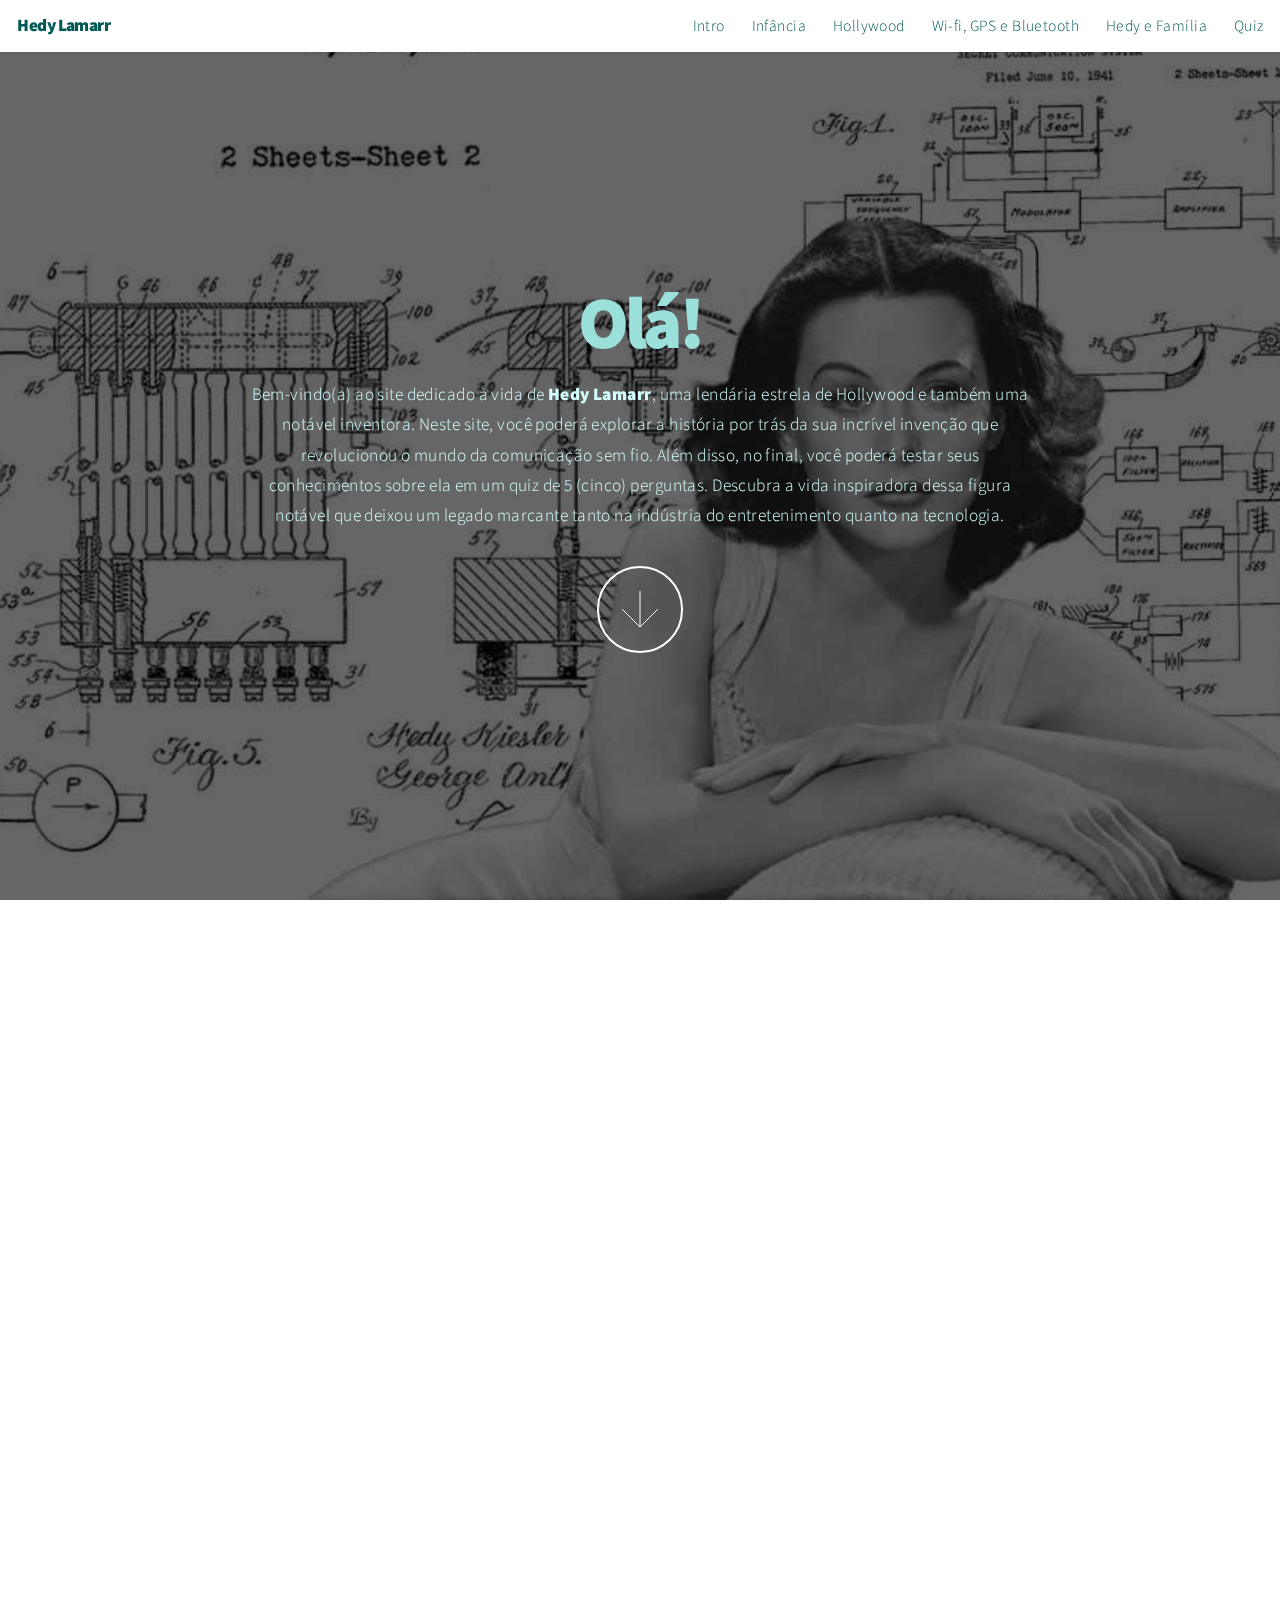
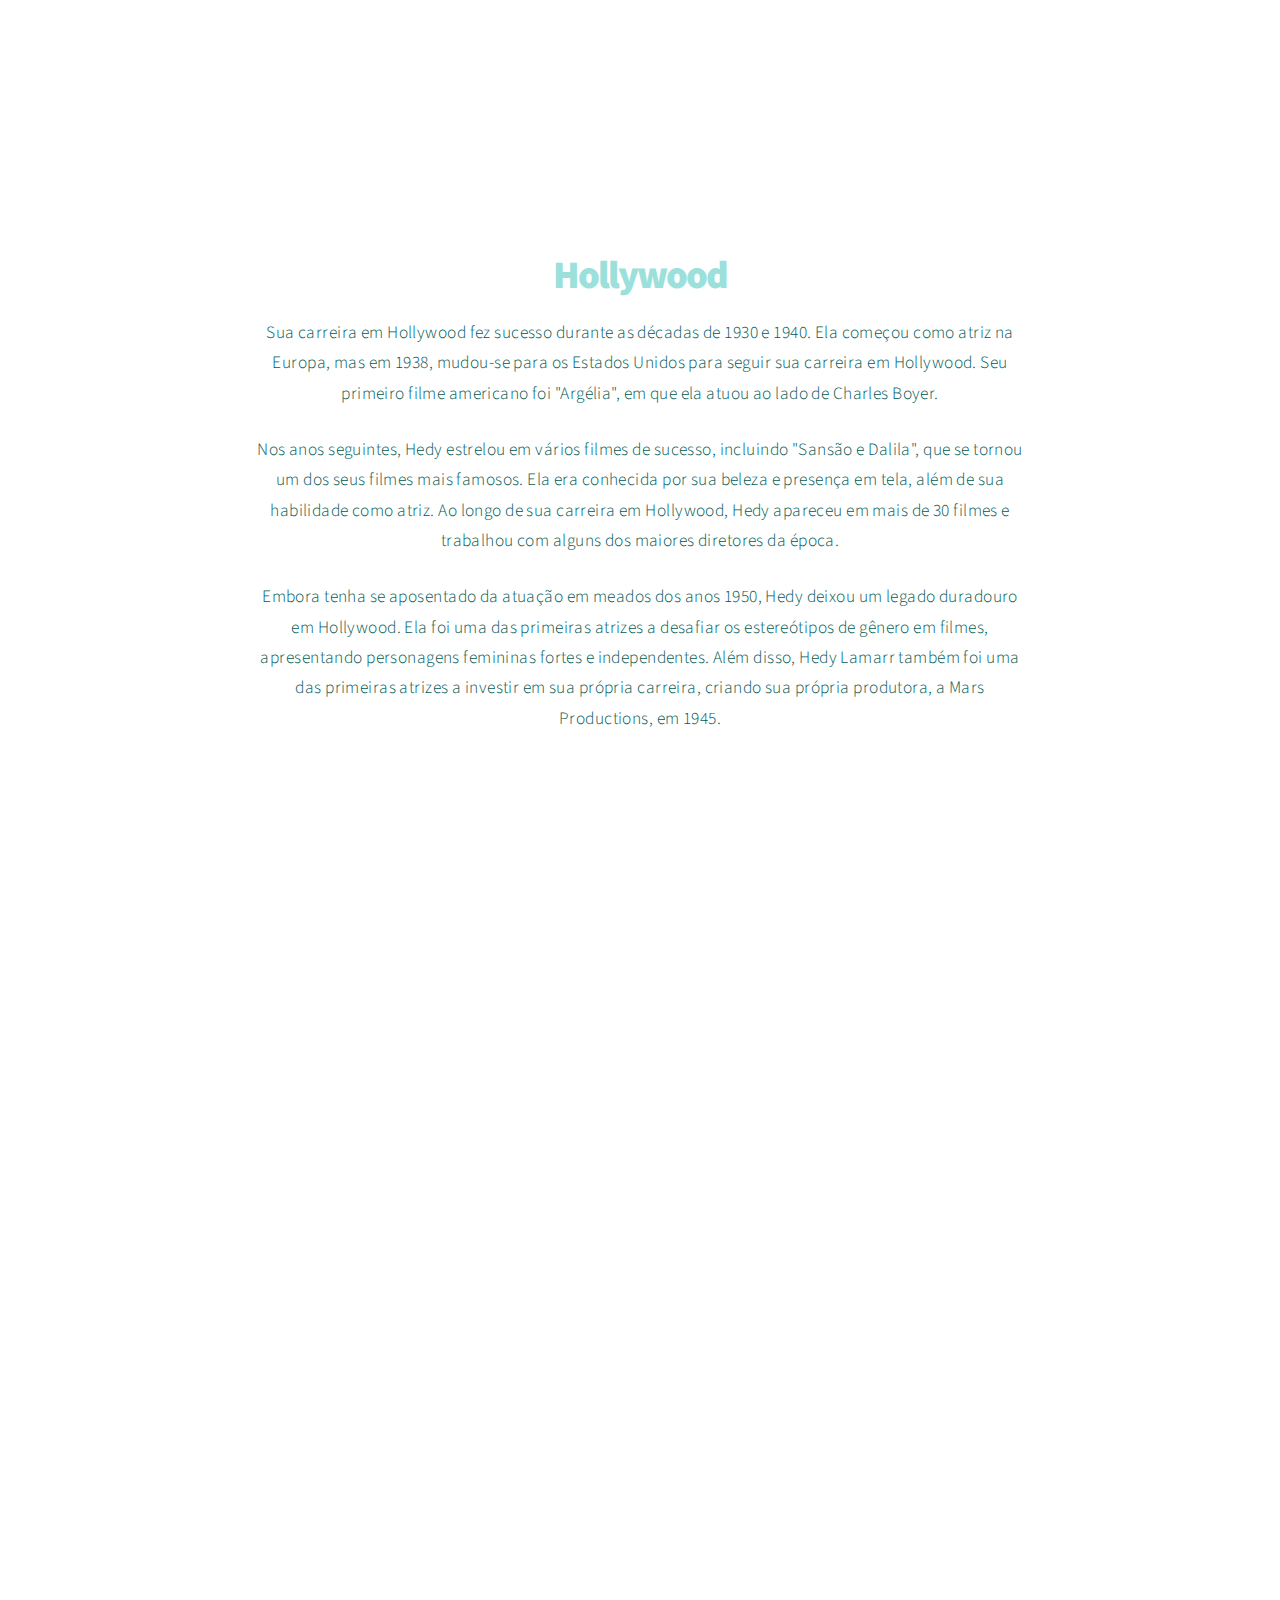
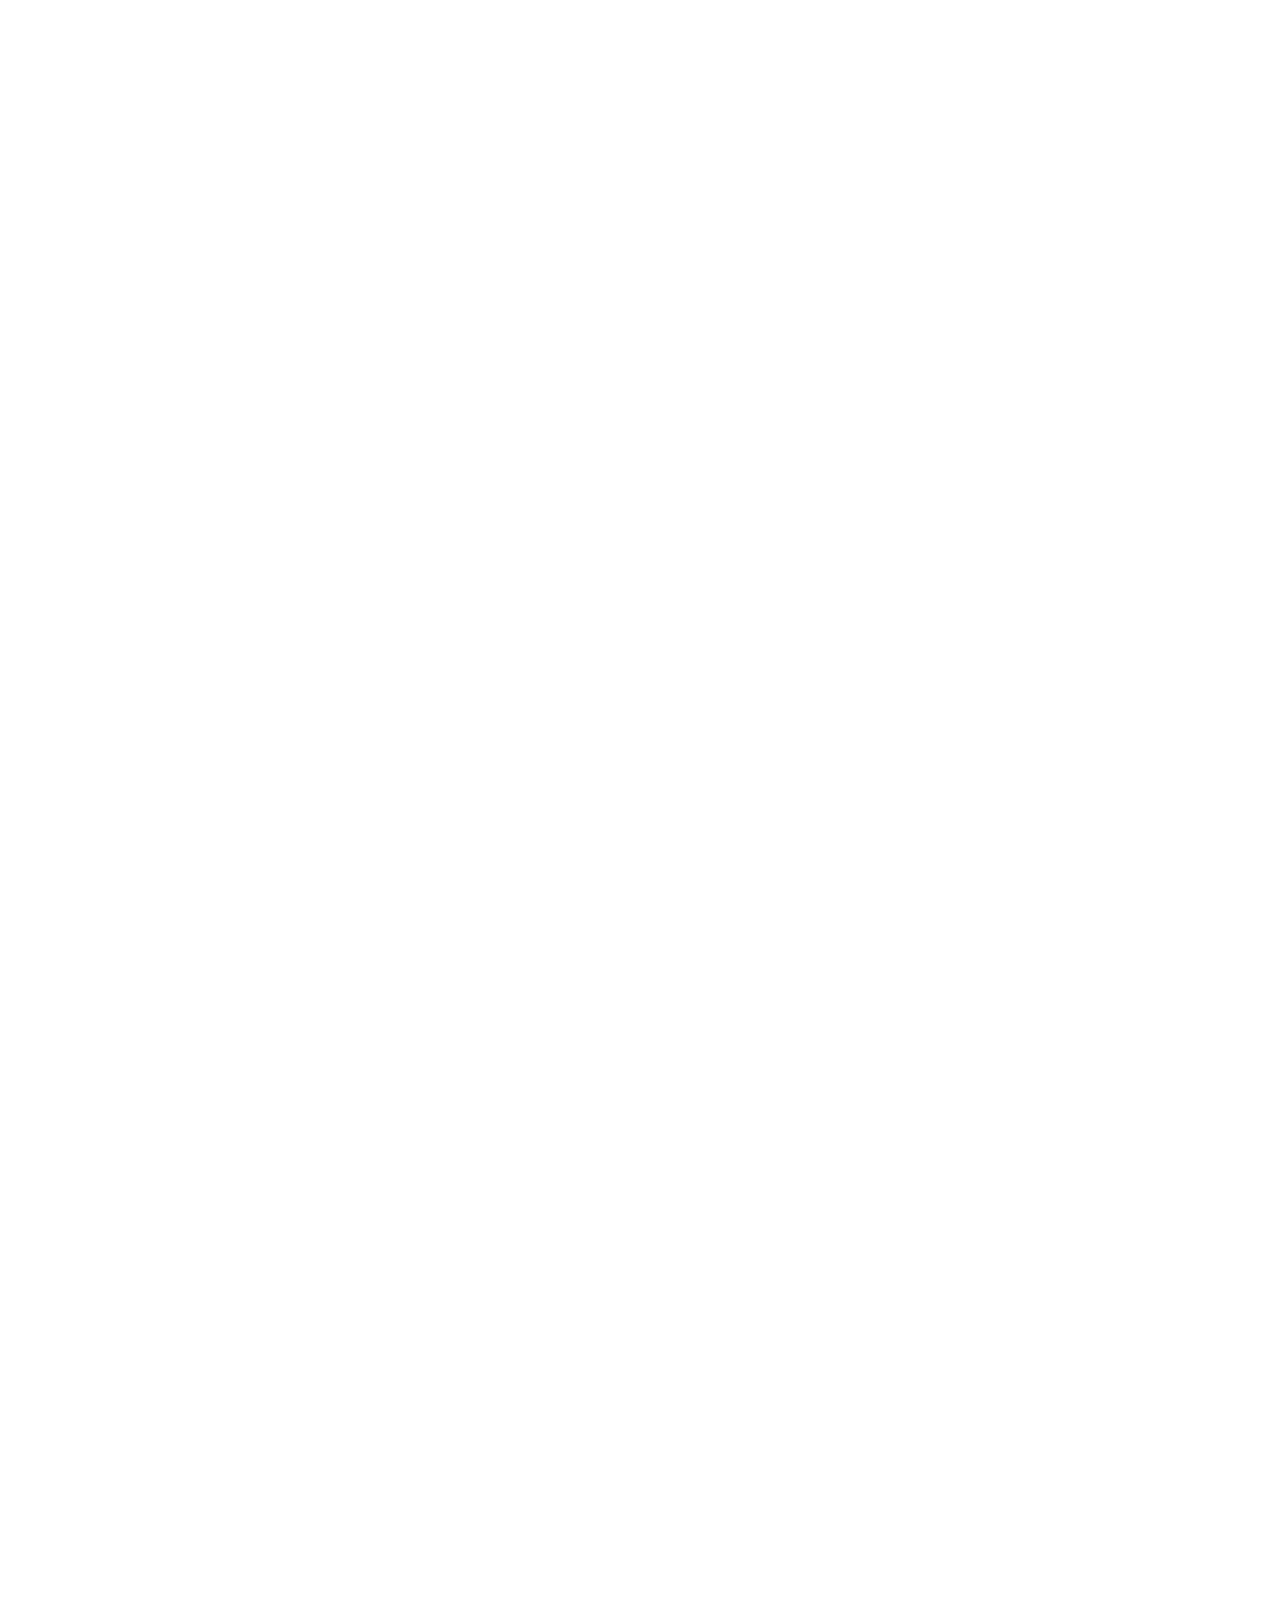
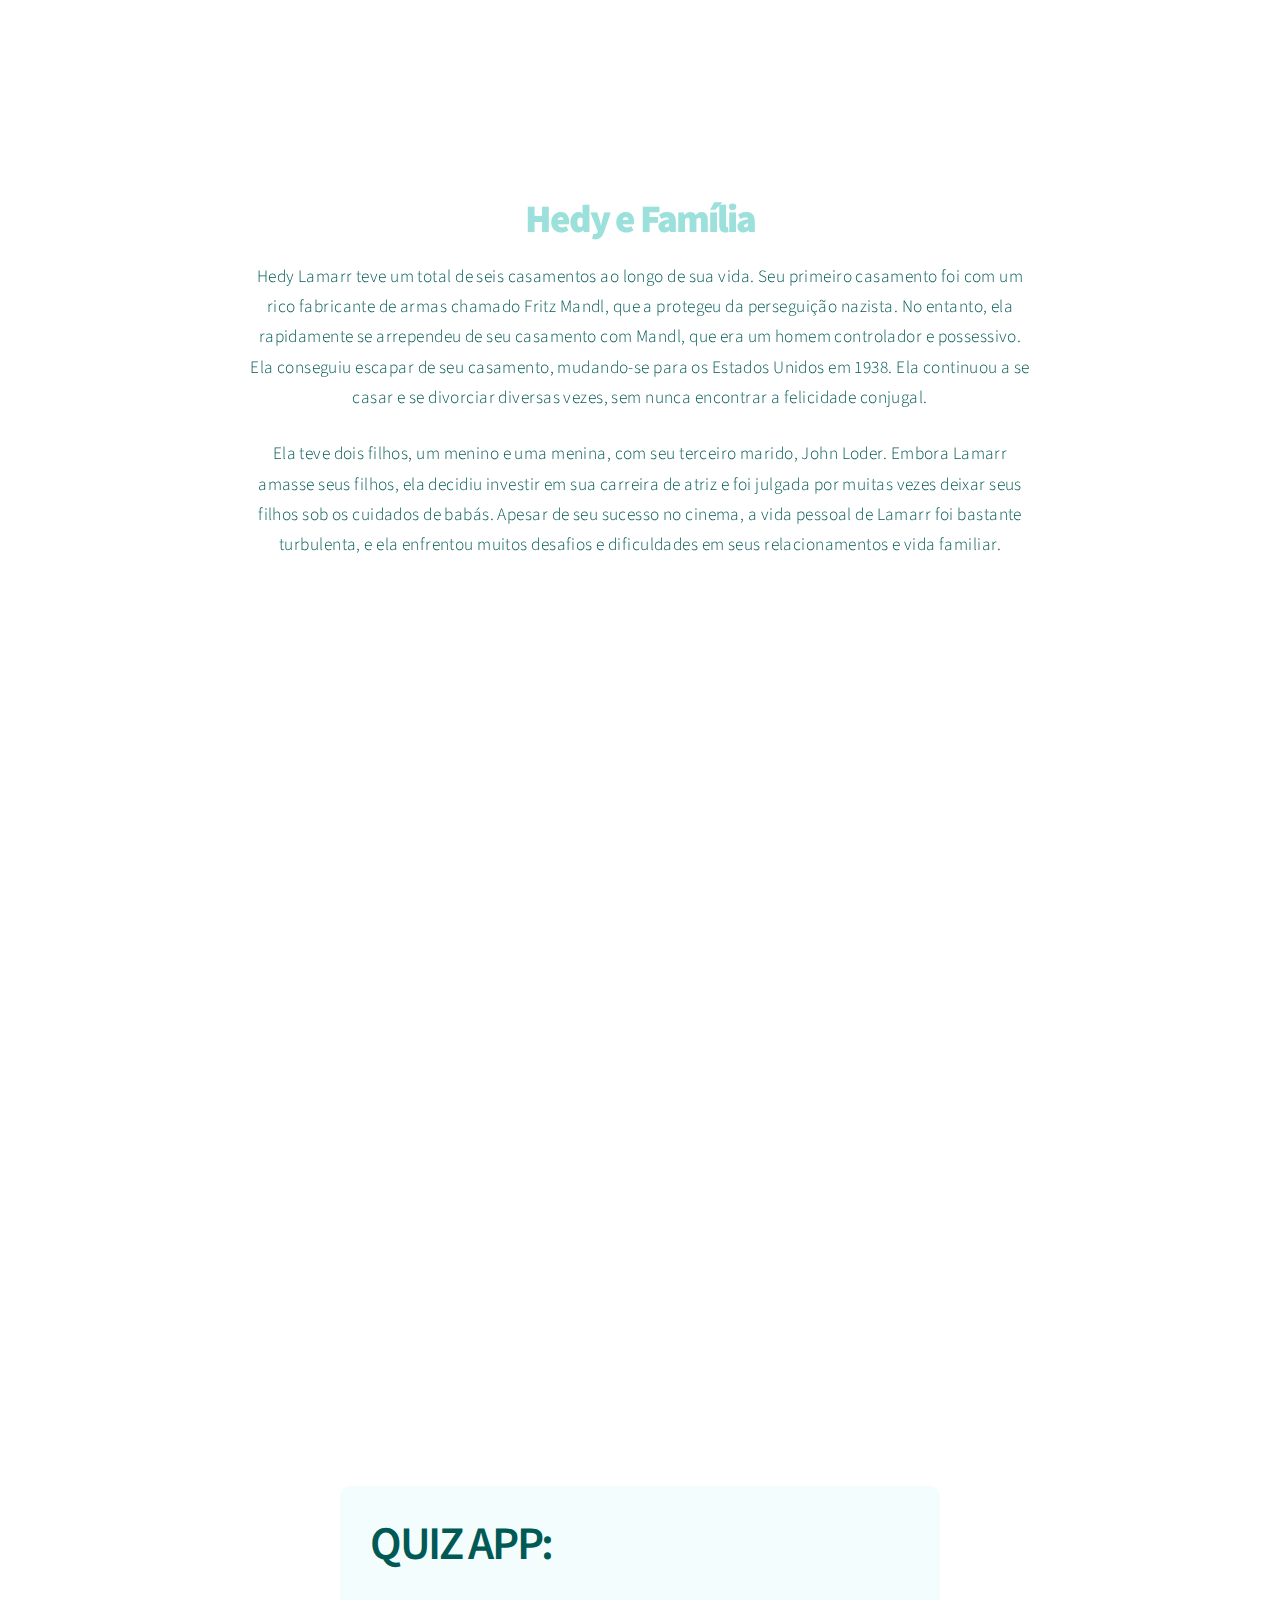
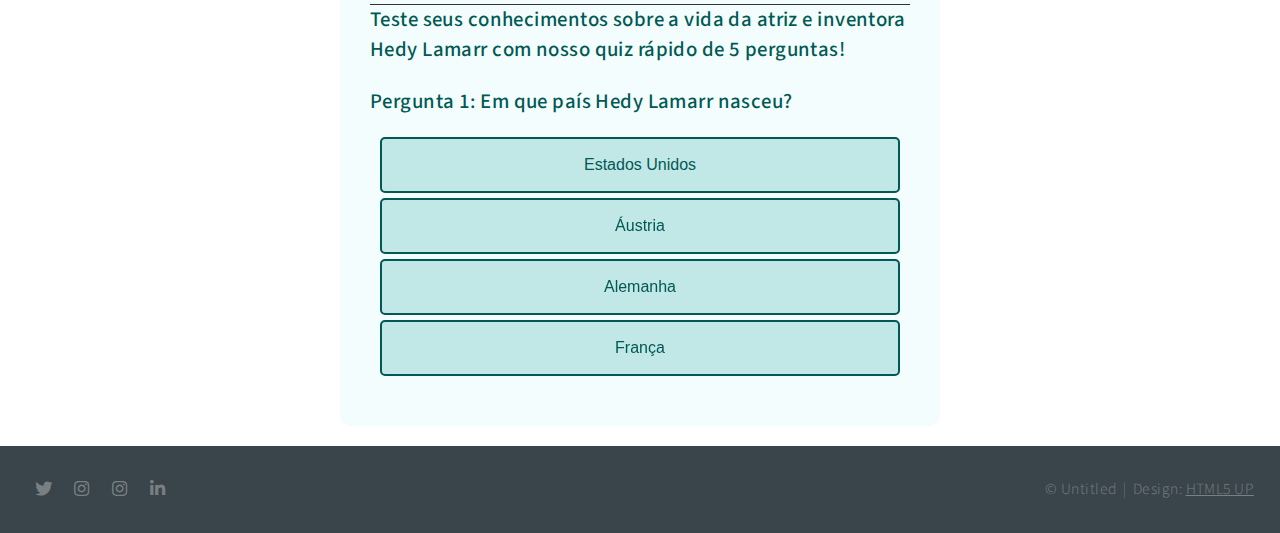
==== index.html @ b494e2b6 "Ajustes funcionalidade quiz" ====
<!DOCTYPE HTML>
<!--
	Fonte do template:
	Big Picture by HTML5 UP
	html5up.net | @ajlkn
	Free for personal and commercial use under the CCA 3.0 license (html5up.net/license)
-->
<html>
	<head>
		<title>Projeto Final - Karoline Louize</title>
		<meta charset="utf-8" />
		<meta name="viewport" content="width=device-width, initial-scale=1, user-scalable=no" />
		<link rel="stylesheet" href="assets/css/main.css" />

		<meta name="author" content="Karoline Louize">
        <meta name="description" content="Projeto Final - Potência Tech & Womakers Code - Karoline Louize">

		<link rel="shortcut icon" type="imagem/png" href="assets/images/hedy_wifi2.png">

		<noscript><link rel="stylesheet" href="assets/css/noscript.css" /></noscript>
	</head>
	<body class="is-preload">

		<!-- Header -->
			<header id="header">
				<h1>Hedy Lamarr</h1>
				<nav>
					<ul>
						<li><a href="#intro">Intro</a></li>
						<li><a href="#one">Infância</a></li>
						<li><a href="#two">Hollywood</a></li>
						<li><a href="#three">Wi-fi, GPS e Bluetooth</a></li>
						<li><a href="#four">Hedy e Família</a></li>
						<li><a href="#quiz">Quiz</a></li>
					</ul>
				</nav>
			</header>

		<!-- Intro -->
			<section id="intro" class="main style1 dark fullscreen">
				<div class="content">
					<header>
						<h2>Olá!</h2>
					</header>
					<p>Bem-vindo(a) ao site dedicado à vida de <strong>Hedy Lamarr</strong>, uma lendária estrela de Hollywood e também uma notável inventora. Neste site, você poderá explorar a história por trás da sua incrível invenção que revolucionou o mundo da comunicação sem fio. Além disso, no final, você poderá testar seus conhecimentos sobre ela em um quiz de 5 (cinco) perguntas. Descubra a vida inspiradora dessa figura notável que deixou um legado marcante tanto na indústria do entretenimento quanto na tecnologia.</p>
					<footer>
						<a href="#one" class="button style2 down">More</a>
					</footer>
				</div>
			</section>

		<!-- One -->
			<section id="one" class="main style2 right dark fullscreen">
				<div class="content box style2">
					<header>
						<h2>Infância</h2>
					</header>
					<p>Hedy Lamarr, cujo nome de nascimento era Hedwig Eva Maria Kiesler, nasceu em 1914 na Áustria. Durante sua infância, ela era uma criança curiosa e apaixonada por aprender. Ela era filha de um pai empresário e de uma mãe pianista, o que lhe proporcionava acesso a uma vasta coleção de livros e materiais educativos. Hedy era particularmente fascinada pela ciência e tecnologia e sempre fazia perguntas sobre como as coisas funcionavam.</p>
					<p>Aos 16 anos, Hedy começou sua carreira de atriz em Viena, e rapidamente se tornou uma estrela do cinema europeu. Sua infância curiosa e amor pela ciência e tecnologia foram fundamentais para sua vida e carreira posteriormente. </p>
				</div>
				<a href="#two" class="button style2 down anchored">Next</a>
			</section>


		<!-- Two -->
			<section id="two" class="main style3 primary">
				<div class="content">
					<header>
						<h2>Hollywood</h2>
						<p>Sua carreira em Hollywood fez sucesso durante as décadas de 1930 e 1940. Ela começou como atriz na Europa, mas em 1938, mudou-se para os Estados Unidos para seguir sua carreira em Hollywood. Seu primeiro filme americano foi "Argélia", em que ela atuou ao lado de Charles Boyer.</p>
						<p>Nos anos seguintes, Hedy estrelou em vários filmes de sucesso, incluindo "Sansão e Dalila", que se tornou um dos seus filmes mais famosos. Ela era conhecida por sua beleza e presença em tela, além de sua habilidade como atriz. Ao longo de sua carreira em Hollywood, Hedy apareceu em mais de 30 filmes e trabalhou com alguns dos maiores diretores da época.</p>
						<p>Embora tenha se aposentado da atuação em meados dos anos 1950, Hedy deixou um legado duradouro em Hollywood. Ela foi uma das primeiras atrizes a desafiar os estereótipos de gênero em filmes, apresentando personagens femininas fortes e independentes. Além disso, Hedy Lamarr também foi uma das primeiras atrizes a investir em sua própria carreira, criando sua própria produtora, a Mars Productions, em 1945.</p>	
							
					</header>

					<!-- Gallery  -->
						<div class="gallery">
							<article class="from-left">
								<a href="assets/images/hedy_poster_1.jpg" class="image fit"><img src="assets/images/hedy_poster_1.jpg" title="Poster Hedy 1" alt="" /></a>
							</article>
							<article class="from-right">
								<a href="assets/images/hedy_poster_2.jpg" class="image fit"><img src="assets/images/hedy_poster_2.jpg" title="Poster Hedy 2" alt="" /></a>
							</article>
							<article class="from-left">
								<a href="assets/images/hedy_hat.jpg" class="image fit"><img src="assets/images/hedy_hat.jpg" title="Hedy wearing a hat" alt="" /></a>
							</article>
							<article class="from-right">
								<a href="assets/images/hedy_stars.jpg" class="image fit"><img src="assets/images/hedy_stars.jpg" title="Hedy with Stars" alt="" /></a>
							</article>
							<article class="from-left">
								<a href="assets/images/hedy_poster_3.jpg" class="image fit"><img src="assets/images/hedy_poster_3.jpg" title="Poster Hedy 3" alt="" /></a>
							</article>
							<article class="from-right">
								<a href="assets/images/hedy_poster_4.jpg" class="image fit"><img src="assets/images/hedy_poster_4.jpg" title="Poster Hedy 4" alt="" /></a>
							</article>
						</div>

				</div>
			</section>

		<!-- Three -->
		<section id="three" class="main style2 left dark fullscreen">
			<div class="content box style2">
				<header>
					<h2>Wi-fi, GPS e Bluetooth</h2>
				</header>
				<p>Durante a Segunda Guerra Mundial, ela criou um sistema de comunicação secreto que foi utilizado pelos Aliados para controlar torpedos. O sistema utilizava uma técnica chamada "salto de frequência", que alternava a frequência do sinal para evitar interferências e interceptações inimigas. Esse sistema foi fundamental para o desenvolvimento de tecnologias modernas como o Wi-Fi, o GPS e o Bluetooth.</p>
				<p>O salto de frequência é a base dessas tecnologias, que usam o mesmo conceito para permitir a transmissão de dados sem fio de forma segura e eficiente. Embora sua invenção não tenha sido utilizada durante a guerra, Hedy ofereceu sua patente ao governo dos Estados Unidos em 1942, mas foi recusada. A tecnologia só foi adotada pela Marinha americana em 1962.</p>
				<p>Além do sistema de comunicação secreto, Hedy também patenteou outras invenções, incluindo um dispositivo de controle de tráfego de rua e um mecanismo para mudar o ângulo das asas de aeronaves. Hedy Lamarr foi a primeira mulher a receber o Prêmio BULBIE Gnass Spirit of Achievement em Engenharia Eletrônica, em 1997. O prêmio é considerado o Oscar da indústria de tecnologia. Por suas contribuições para a tecnologia moderna, Hedy foi introduzida no Hall da Fama dos Inventores dos Estados Unidos em 2014.</p>
			</div>
			<a href="#work" class="button style2 down anchored">Next</a>
		</section>

		<!-- Four -->
		<section id="four" class="main style3 primary">
			<div class="content">
				<header>
					<h2>Hedy e Família</h2>
					<p>Hedy Lamarr teve um total de seis casamentos ao longo de sua vida. Seu primeiro casamento foi com um rico fabricante de armas chamado Fritz Mandl, que a protegeu da perseguição nazista. No entanto, ela rapidamente se arrependeu de seu casamento com Mandl, que era um homem controlador e possessivo. Ela conseguiu escapar de seu casamento, mudando-se para os Estados Unidos em 1938. Ela continuou a se casar e se divorciar diversas vezes, sem nunca encontrar a felicidade conjugal.</p>
					<p>Ela teve dois filhos, um menino e uma menina, com seu terceiro marido, John Loder. Embora Lamarr amasse seus filhos, ela decidiu investir em sua carreira de atriz e foi julgada por muitas vezes deixar seus filhos sob os cuidados de babás. Apesar de seu sucesso no cinema, a vida pessoal de Lamarr foi bastante turbulenta, e ela enfrentou muitos desafios e dificuldades em seus relacionamentos e vida familiar.</p>
						
				</header>

				<!-- Gallery  -->
					<div class="gallery">
						<article class="from-left">
							<a href="assets/images/hedy_family_1.jpg" class="image fit"><img src="assets/images/hedy_family_1.jpg" title="Hedy em família" alt="" /></a>
						</article>
						<article class="from-right">
							<a href="assets/images/hedy_family_2.jpg" class="image fit"><img src="assets/images/hedy_family_2.jpg" title="Hedy em família" alt="" /></a>
						</article>
						<article class="from-left">
							<a href="assets/images/hedy_family_3.jpg" class="image fit"><img src="assets/images/hedy_family_3.jpg" title="Hedy em família" alt="" /></a>
						</article>
						<article class="from-right">
							<a href="assets/images/hedy_family_4.jpg" class="image fit"><img src="assets/images/hedy_family_4.jpg" title="Hedy em família" alt="" /></a>
						</article>
					</div>

			</div>
		</section>


		<!-- Quiz -->

			<div class="app" id="quiz_container">

				<h2>QUIZ APP:</h2>
				<p>Teste seus conhecimentos sobre a vida da atriz e inventora Hedy Lamarr com nosso quiz rápido de 5 perguntas!</p>
				<main>
				<span class="spnQtd"></span>
				<span class="question"></span>
				<div class="answers"></div>
			</div>
				<div class="finish" style="display: none;">
					<span></span>
					<button id="reiniciar-btn">Reiniciar</button>
				</div>
			</main>
		</section>
			

		<!-- Footer -->
			<footer id="footer">

				<!-- Icons -->
					<ul class="icons">
						<li><a href="#" class="icon brands fa-twitter"><span class="label">Twitter</span></a></li>
						<li><a href="#" class="icon brands fa-instagram"><span class="label">Instagram</span></a></li>
						<li><a href="#" class="icon brands fa-instagram"><span class="label">Instagram</span></a></li>
						<li><a href="#" class="icon brands fa-linkedin-in"><span class="label">LinkedIn</span></a></li>
					</ul>

				<!-- Menu -->
					<ul class="menu">
						<li>&copy; Untitled</li><li>Design: <a href="https://html5up.net">HTML5 UP</a></li>
					</ul>

			</footer>

		<!-- Scripts -->
			<script src="assets/js/jquery.min.js"></script>
			<script src="assets/js/jquery.poptrox.min.js"></script>
			<script src="assets/js/jquery.scrolly.min.js"></script>
			<script src="assets/js/jquery.scrollex.min.js"></script>
			<script src="assets/js/browser.min.js"></script>
			<script src="assets/js/breakpoints.min.js"></script>
			<script src="assets/js/util.js"></script>
			<script src="assets/js/main.js"></script>
			<script src="assets/js/script.js" type="module"></script>
			

	</body>
</html>
---- assets/css/main.css ----
@import url("https://fonts.googleapis.com/css?family=Source+Sans+Pro:300,900");
@import url("fontawesome-all.min.css");

/*
	Big Picture by HTML5 UP
	html5up.net | @ajlkn
	Free for personal and commercial use under the CCA 3.0 license (html5up.net/license)
*/

html, body, div, span, applet, object,
iframe, h1, h2, h3, h4, h5, h6, p, blockquote,
pre, a, abbr, acronym, address, big, cite,
code, del, dfn, em, img, ins, kbd, q, s, samp,
small, strike, strong, sub, sup, tt, var, b,
u, i, center, dl, dt, dd, ol, ul, li, fieldset,
form, label, legend, table, caption, tbody,
tfoot, thead, tr, th, td, article, aside,
canvas, details, embed, figure, figcaption,
footer, header, hgroup, menu, nav, output, ruby,
section, summary, time, mark, audio, video {
	margin: 0;
	padding: 0;
	border: 0;
	font-size: 100%;
	font: inherit;
	vertical-align: baseline;}

article, aside, details, figcaption, figure,
footer, header, hgroup, menu, nav, section {
	display: block;}

body {
	line-height: 1;
}

ol, ul {
	list-style: none;
}

blockquote, q {
	quotes: none;
}

	blockquote:before, blockquote:after, q:before, q:after {
		content: '';
		content: none;
	}

table {
	border-collapse: collapse;
	border-spacing: 0;
}

body {
	-webkit-text-size-adjust: none;
}

mark {
	background-color: transparent;
	color: inherit;
}

input::-moz-focus-inner {
	border: 0;
	padding: 0;
}

input, select, textarea {
	-moz-appearance: none;
	-webkit-appearance: none;
	-ms-appearance: none;
	appearance: none;
}

/* Basic */

	@-ms-viewport {
		width: device-width;
	}

	html {
		height: 100%;
	}

	html {
		box-sizing: border-box;
	}

	*, *:before, *:after {
		box-sizing: inherit;
	}

	body {
		background: #ffffff;
		height: 100%;
		min-width: 320px;
	}

		body.is-preload *, body.is-preload *:before, body.is-preload *:after {
			-moz-animation: none !important;
			-webkit-animation: none !important;
			-ms-animation: none !important;
			animation: none !important;
			-moz-transition: none !important;
			-webkit-transition: none !important;
			-ms-transition: none !important;
			transition: none !important;
		}

/* Spinner */

	@-moz-keyframes spinner-rotate {
		0% {
			-moz-transform: scale(1) rotate(0deg);
			-webkit-transform: scale(1) rotate(0deg);
			-ms-transform: scale(1) rotate(0deg);
			transform: scale(1) rotate(0deg);
		}

		100% {
			-moz-transform: scale(1) rotate(360deg);
			-webkit-transform: scale(1) rotate(360deg);
			-ms-transform: scale(1) rotate(360deg);
			transform: scale(1) rotate(360deg);
		}
	}

	@-webkit-keyframes spinner-rotate {
		0% {
			-moz-transform: scale(1) rotate(0deg);
			-webkit-transform: scale(1) rotate(0deg);
			-ms-transform: scale(1) rotate(0deg);
			transform: scale(1) rotate(0deg);
		}

		100% {
			-moz-transform: scale(1) rotate(360deg);
			-webkit-transform: scale(1) rotate(360deg);
			-ms-transform: scale(1) rotate(360deg);
			transform: scale(1) rotate(360deg);
		}
	}

	@-ms-keyframes spinner-rotate {
		0% {
			-moz-transform: scale(1) rotate(0deg);
			-webkit-transform: scale(1) rotate(0deg);
			-ms-transform: scale(1) rotate(0deg);
			transform: scale(1) rotate(0deg);
		}

		100% {
			-moz-transform: scale(1) rotate(360deg);
			-webkit-transform: scale(1) rotate(360deg);
			-ms-transform: scale(1) rotate(360deg);
			transform: scale(1) rotate(360deg);
		}
	}

	@keyframes spinner-rotate {
		0% {
			-moz-transform: scale(1) rotate(0deg);
			-webkit-transform: scale(1) rotate(0deg);
			-ms-transform: scale(1) rotate(0deg);
			transform: scale(1) rotate(0deg);
		}

		100% {
			-moz-transform: scale(1) rotate(360deg);
			-webkit-transform: scale(1) rotate(360deg);
			-ms-transform: scale(1) rotate(360deg);
			transform: scale(1) rotate(360deg);
		}
	}

/* Loader */

	@-moz-keyframes spinner-show {
		0% {
			opacity: 0;
		}

		100% {
			opacity: 1;
		}
	}

	@-webkit-keyframes spinner-show {
		0% {
			opacity: 0;
		}

		100% {
			opacity: 1;
		}
	}

	@-ms-keyframes spinner-show {
		0% {
			opacity: 0;
		}

		100% {
			opacity: 1;
		}
	}

	@keyframes spinner-show {
		0% {
			opacity: 0;
		}

		100% {
			opacity: 1;
		}
	}

	@-moz-keyframes spinner-hide {
		0% {
			-moz-transform: scale(1) rotate(0deg);
			-webkit-transform: scale(1) rotate(0deg);
			-ms-transform: scale(1) rotate(0deg);
			transform: scale(1) rotate(0deg);
			color: #e5e6e7;
			z-index: 100001;
		}

		99% {
			-moz-transform: scale(0.5) rotate(360deg);
			-webkit-transform: scale(0.5) rotate(360deg);
			-ms-transform: scale(0.5) rotate(360deg);
			transform: scale(0.5) rotate(360deg);
			color: #e5e6e7;
			z-index: 100001;
		}

		100% {
			-moz-transform: scale(0.5) rotate(360deg);
			-webkit-transform: scale(0.5) rotate(360deg);
			-ms-transform: scale(0.5) rotate(360deg);
			transform: scale(0.5) rotate(360deg);
			color: #e5e6e7;
			z-index: -1;
		}
	}

	@-webkit-keyframes spinner-hide {
		0% {
			-moz-transform: scale(1) rotate(0deg);
			-webkit-transform: scale(1) rotate(0deg);
			-ms-transform: scale(1) rotate(0deg);
			transform: scale(1) rotate(0deg);
			color: #e5e6e7;
			z-index: 100001;
		}

		99% {
			-moz-transform: scale(0.5) rotate(360deg);
			-webkit-transform: scale(0.5) rotate(360deg);
			-ms-transform: scale(0.5) rotate(360deg);
			transform: scale(0.5) rotate(360deg);
			color: #e5e6e7;
			z-index: 100001;
		}

		100% {
			-moz-transform: scale(0.5) rotate(360deg);
			-webkit-transform: scale(0.5) rotate(360deg);
			-ms-transform: scale(0.5) rotate(360deg);
			transform: scale(0.5) rotate(360deg);
			color: #e5e6e7;
			z-index: -1;
		}
	}

	@-ms-keyframes spinner-hide {
		0% {
			-moz-transform: scale(1) rotate(0deg);
			-webkit-transform: scale(1) rotate(0deg);
			-ms-transform: scale(1) rotate(0deg);
			transform: scale(1) rotate(0deg);
			color: #e5e6e7;
			z-index: 100001;
		}

		99% {
			-moz-transform: scale(0.5) rotate(360deg);
			-webkit-transform: scale(0.5) rotate(360deg);
			-ms-transform: scale(0.5) rotate(360deg);
			transform: scale(0.5) rotate(360deg);
			color: #e5e6e7;
			z-index: 100001;
		}

		100% {
			-moz-transform: scale(0.5) rotate(360deg);
			-webkit-transform: scale(0.5) rotate(360deg);
			-ms-transform: scale(0.5) rotate(360deg);
			transform: scale(0.5) rotate(360deg);
			color: #e5e6e7;
			z-index: -1;
		}
	}

	@keyframes spinner-hide {
		0% {
			-moz-transform: scale(1) rotate(0deg);
			-webkit-transform: scale(1) rotate(0deg);
			-ms-transform: scale(1) rotate(0deg);
			transform: scale(1) rotate(0deg);
			color: #e5e6e7;
			z-index: 100001;
		}

		99% {
			-moz-transform: scale(0.5) rotate(360deg);
			-webkit-transform: scale(0.5) rotate(360deg);
			-ms-transform: scale(0.5) rotate(360deg);
			transform: scale(0.5) rotate(360deg);
			color: #e5e6e7;
			z-index: 100001;
		}

		100% {
			-moz-transform: scale(0.5) rotate(360deg);
			-webkit-transform: scale(0.5) rotate(360deg);
			-ms-transform: scale(0.5) rotate(360deg);
			transform: scale(0.5) rotate(360deg);
			color: #e5e6e7;
			z-index: -1;
		}
	}

	@-moz-keyframes overlay-hide {
		0% {
			opacity: 1;
			z-index: 100000;
		}

		15% {
			opacity: 1;
			z-index: 100000;
		}

		99% {
			opacity: 0;
			z-index: 100000;
		}

		100% {
			opacity: 0;
			z-index: -1;
		}
	}

	@-webkit-keyframes overlay-hide {
		0% {
			opacity: 1;
			z-index: 100000;
		}

		15% {
			opacity: 1;
			z-index: 100000;
		}

		99% {
			opacity: 0;
			z-index: 100000;
		}

		100% {
			opacity: 0;
			z-index: -1;
		}
	}

	@-ms-keyframes overlay-hide {
		0% {
			opacity: 1;
			z-index: 100000;
		}

		15% {
			opacity: 1;
			z-index: 100000;
		}

		99% {
			opacity: 0;
			z-index: 100000;
		}

		100% {
			opacity: 0;
			z-index: -1;
		}
	}

	@keyframes overlay-hide {
		0% {
			opacity: 1;
			z-index: 100000;
		}

		15% {
			opacity: 1;
			z-index: 100000;
		}

		99% {
			opacity: 0;
			z-index: 100000;
		}

		100% {
			opacity: 0;
			z-index: -1;
		}
	}

	body {
		text-decoration: none;
	}

		body:before {
			-moz-animation: spinner-show 1.5s 1 0.25s ease forwards, spinner-hide 0.25s ease-in-out forwards !important;
			-webkit-animation: spinner-show 1.5s 1 0.25s ease forwards, spinner-hide 0.25s ease-in-out forwards !important;
			-ms-animation: spinner-show 1.5s 1 0.25s ease forwards, spinner-hide 0.25s ease-in-out forwards !important;
			animation: spinner-show 1.5s 1 0.25s ease forwards, spinner-hide 0.25s ease-in-out forwards !important;
			-moz-transform-origin: 50% 50%;
			-webkit-transform-origin: 50% 50%;
			-ms-transform-origin: 50% 50%;
			transform-origin: 50% 50%;
			-moz-osx-font-smoothing: grayscale;
			-webkit-font-smoothing: antialiased;
			font-family: FontAwesome;
			font-style: normal;
			font-weight: normal;
			text-transform: none !important;
			color: #e5e6e7;
			content: '\f1ce';
			cursor: default;
			display: block;
			font-size: 2em;
			height: 2em;
			left: 50%;
			line-height: 2em;
			margin: -1em 0 0 -1em;
			opacity: 0;
			position: fixed;
			text-align: center;
			top: 50%;
			width: 2em;
			z-index: -1;
		}

		body:after {
			-moz-animation: overlay-hide 1.5s ease-in forwards !important;
			-webkit-animation: overlay-hide 1.5s ease-in forwards !important;
			-ms-animation: overlay-hide 1.5s ease-in forwards !important;
			animation: overlay-hide 1.5s ease-in forwards !important;
			background: #ffffff;
			content: '';
			display: block;
			height: 100%;
			left: 0;
			opacity: 0;
			position: fixed;
			top: 0;
			width: 100%;
			z-index: -1;
		}

		body.is-preload:before {
			-moz-animation: spinner-show 1.5s 1 0.25s ease forwards, spinner-rotate 0.75s infinite linear !important;
			-webkit-animation: spinner-show 1.5s 1 0.25s ease forwards, spinner-rotate 0.75s infinite linear !important;
			-ms-animation: spinner-show 1.5s 1 0.25s ease forwards, spinner-rotate 0.75s infinite linear !important;
			animation: spinner-show 1.5s 1 0.25s ease forwards, spinner-rotate 0.75s infinite linear !important;
			z-index: 100001;
		}

		body.is-preload:after {
			-moz-animation: none !important;
			-webkit-animation: none !important;
			-ms-animation: none !important;
			animation: none !important;
			opacity: 1;
			z-index: 100000;
		}

	@media (-webkit-min-device-pixel-ratio: 2) {

		body:before {
			line-height: 2.025em;
		}

	}

/* Type */

	body, input, textarea, select {
		font-family: "Source Sans Pro", "sans-serif";
		font-weight: 300;
		font-size: 18pt;
		line-height: 1.75em;
		color: #005954;
		letter-spacing: 0.025em;
	}

		@media screen and (max-width: 1920px) {

			body, input, textarea, select {
				font-size: 17pt;
			}

		}

		@media screen and (max-width: 1680px) {

			body, input, textarea, select {
				font-size: 15pt;
			}

		}

		@media screen and (max-width: 1280px) {

			body, input, textarea, select {
				font-size: 13pt;
			}

		}

		@media screen and (max-width: 1000px) {

			body, input, textarea, select {
				font-size: 13pt;
			}

		}

		@media screen and (max-width: 736px) {

			body, input, textarea, select {
				font-size: 12pt;
				line-height: 1.5em;
			}

		}

	h1, h2, h3, h4, h5, h6 {
		font-weight: 900;
		color: inherit;
		letter-spacing: -0.0325em;
	}

		h1 a, h2 a, h3 a, h4 a, h5 a, h6 a {
			color: inherit;
			text-decoration: none;
		}

	h2 {
		font-size: 2.25em;
		line-height: 1.25em;
		letter-spacing: -0.05em;
	}

	@media screen and (max-width: 736px) {

		h2 {
			font-size: 1.5em;
		}

	}

	strong, b {
		font-weight: 900;
		color: inherit;
	}

	em, i {
		font-style: italic;
	}

	a {
		-moz-transition: color 0.2s ease-in-out;
		-webkit-transition: color 0.2s ease-in-out;
		-ms-transition: color 0.2s ease-in-out;
		transition: color 0.2s ease-in-out;
		color: #98c593;
	}

	sub {
		position: relative;
		top: 0.5em;
		font-size: 0.8em;
	}

	sup {
		position: relative;
		top: -0.5em;
		font-size: 0.8em;
	}

	hr {
		border: 0;
		border-top: solid 1px #e5e6e7;
	}

	blockquote {
		border-left: solid 0.5em #e5e6e7;
		padding: 1em 0 1em 2em;
		font-style: italic;
	}

	p, ul, ol, dl, table {
		margin-bottom: 1em;
	}

/* Box */

	.box {
		background: #ffffff;
		color: #005954;
		padding: 2em;
	}

		.box > :last-child {
			margin-bottom: 0;
		}

		.box.style2 {
			padding: 3.5em 2.5em 3.5em 2.5em;
		}

		@media screen and (max-width: 736px) {

			.box {
				padding: 1em;
			}

				.box.style2 {
					padding: 1.5em 1.25em 1.5em 1.25em;
					background-color: rgba(255, 255, 255, 0.9);
				}

		}

/* Button */

	input[type="button"],
	input[type="submit"],
	input[type="reset"],
	.button,
	button {
		-moz-appearance: none;
		-webkit-appearance: none;
		-ms-appearance: none;
		appearance: none;
		-moz-transition: background-color 0.2s ease-in-out;
		-webkit-transition: background-color 0.2s ease-in-out;
		-ms-transition: background-color 0.2s ease-in-out;
		transition: background-color 0.2s ease-in-out;
		background-color: #98c593;
		border: 0;
		border-radius: 3.5em;
		color: #ffffff;
		cursor: pointer;
		display: inline-block;
		height: 3.5em;
		line-height: 3.5em;
		outline: 0;
		padding: 0 2em 0 2em;
		position: relative;
		text-align: center;
		text-decoration: none;
	}

		input[type="button"].down,
		input[type="submit"].down,
		input[type="reset"].down,
		.button.down,
		button.down {
			width: 5em;
			height: 5em;
			line-height: 4.5em;
			padding: 0;
			background-image: url("images/dark-arrow.svg");
			background-position: center center;
			background-repeat: no-repeat;
			text-indent: -10em;
			overflow: hidden;
		}

			input[type="button"].down.anchored,
			input[type="submit"].down.anchored,
			input[type="reset"].down.anchored,
			.button.down.anchored,
			button.down.anchored {
				bottom: 0;
				border-bottom: 0;
				border-radius: 3em 3em 0 0;
				height: 4.5em;
				margin-left: -2.5em;
			}

		input[type="button"].anchored,
		input[type="submit"].anchored,
		input[type="reset"].anchored,
		.button.anchored,
		button.anchored {
			position: absolute;
			left: 50%;
		}

		input[type="button"]:hover,
		input[type="submit"]:hover,
		input[type="reset"]:hover,
		.button:hover,
		button:hover {
			background-color: #a8cea4;
		}

		input[type="button"]:active,
		input[type="submit"]:active,
		input[type="reset"]:active,
		.button:active,
		button:active {
			background-color: #88bc82;
		}

		input[type="button"].style2,
		input[type="submit"].style2,
		input[type="reset"].style2,
		.button.style2,
		button.style2 {
			background-color: transparent;
			border: solid 2px #e5e6e7;
			color: inherit;
		}

			input[type="button"].style2:hover,
			input[type="submit"].style2:hover,
			input[type="reset"].style2:hover,
			.button.style2:hover,
			button.style2:hover {
				background-color: rgba(229, 230, 231, 0.25);
			}

			input[type="button"].style2:active,
			input[type="submit"].style2:active,
			input[type="reset"].style2:active,
			.button.style2:active,
			button.style2:active {
				background-color: rgba(229, 230, 231, 0.375);
			}

			input[type="button"].style2.down,
			input[type="submit"].style2.down,
			input[type="reset"].style2.down,
			.button.style2.down,
			button.style2.down {
				background-image: url("images/arrow.svg");
			}

/* Form */

	form {
		margin: 0 0 2em 0;
	}

		form > :last-child {
			margin-bottom: 0;
		}

		form > .fields {
			display: -moz-flex;
			display: -webkit-flex;
			display: -ms-flex;
			display: flex;
			-moz-flex-wrap: wrap;
			-webkit-flex-wrap: wrap;
			-ms-flex-wrap: wrap;
			flex-wrap: wrap;
			width: calc(100% + 3em);
			margin: -1.5em 0 2em -1.5em;
		}

			form > .fields > .field {
				-moz-flex-grow: 0;
				-webkit-flex-grow: 0;
				-ms-flex-grow: 0;
				flex-grow: 0;
				-moz-flex-shrink: 0;
				-webkit-flex-shrink: 0;
				-ms-flex-shrink: 0;
				flex-shrink: 0;
				padding: 1.5em 0 0 1.5em;
				width: calc(100% - 1.5em);
			}

				form > .fields > .field.half {
					width: calc(50% - 0.75em);
				}

				form > .fields > .field.third {
					width: calc(100%/3 - 0.5em);
				}

				form > .fields > .field.quarter {
					width: calc(25% - 0.375em);
				}

		@media screen and (max-width: 480px) {

			form > .fields {
				width: calc(100% + 2em);
				margin: -1em 0 2em -1em;
			}

				form > .fields > .field {
					padding: 1em 0 0 1em;
					width: calc(100% - 1em);
				}

					form > .fields > .field.half {
						width: calc(100% - 1em);
					}

					form > .fields > .field.third {
						width: calc(100% - 1em);
					}

					form > .fields > .field.quarter {
						width: calc(100% - 1em);
					}

		}

	label {
		display: block;
	}

	input[type="text"],
	input[type="password"],
	input[type="email"],
	input[type="tel"],
	input[type="search"],
	input[type="url"],
	select,
	textarea {
		-moz-appearance: none;
		-webkit-appearance: none;
		-ms-appearance: none;
		appearance: none;
		-moz-transition: border-color 0.2s ease-in-out, color 0.2s ease-in-out;
		-webkit-transition: border-color 0.2s ease-in-out, color 0.2s ease-in-out;
		-ms-transition: border-color 0.2s ease-in-out, color 0.2s ease-in-out;
		transition: border-color 0.2s ease-in-out, color 0.2s ease-in-out;
		color: #39454b;
		display: block;
		width: 100%;
		padding: 0.65em 0.75em;
		background: none;
		border: solid 2px #e5e6e7;
		color: inherit;
		border-radius: 0.5em;
		outline: none;
	}

		input[type="text"]:focus,
		input[type="password"]:focus,
		input[type="email"]:focus,
		input[type="tel"]:focus,
		input[type="search"]:focus,
		input[type="url"]:focus,
		select:focus,
		textarea:focus {
			border-color: #9ac8e9;
		}

	input[type="text"],
	input[type="password"],
	input[type="email"],
	input[type="tel"],
	input[type="search"],
	input[type="url"],
	select {
		line-height: 1.35em;
	}

	textarea {
		min-height: 8em;
	}

	::-moz-focus-inner {
		border: 0;
	}

	::-webkit-input-placeholder {
		opacity: 0.375;
	}

	:-moz-placeholder {
		opacity: 0.375;
	}

	::-moz-placeholder {
		opacity: 0.375;
	}

	:-ms-input-placeholder {
		opacity: 0.375;
	}

/* Icon */

	.icon {
		text-decoration: none;
		position: relative;
		text-decoration: none;
	}

		.icon:before {
			-moz-osx-font-smoothing: grayscale;
			-webkit-font-smoothing: antialiased;
			display: inline-block;
			font-style: normal;
			font-variant: normal;
			text-rendering: auto;
			line-height: 1;
			text-transform: none !important;
			font-family: 'Font Awesome 5 Free';
			font-weight: 400;
		}

		.icon:before {
			line-height: inherit;
		}

		.icon > .label {
			display: none;
		}

		.icon.solid:before {
			font-weight: 900;
		}

		.icon.brands:before {
			font-family: 'Font Awesome 5 Brands';
		}

/* Image */

	.image {
		position: relative;
		display: inline-block;
	}

		.image:before {
			content: '';
			position: absolute;
			left: 0;
			top: 0;
			width: 100%;
			height: 100%;
			background: url("images/overlay.png");
		}

		.image img {
			display: block;
			width: 100%;
		}

		.image.featured {
			display: block;
			width: 100%;
			margin: 0 0 2em 0;
		}

		.image.fit {
			display: block;
			width: 100%;
		}

		.image.left {
			float: left;
			margin: 0 2em 2em 0;
		}

		.image.centered {
			display: block;
			margin: 0 0 2em 0;
		}

			.image.centered img {
				margin: 0 auto;
				width: auto;
			}

/* List */

	ul.default {
		list-style: disc;
		padding-left: 1em;
	}

		ul.default li {
			padding-left: 0.5em;
		}

	ul.menu {
		cursor: default;
	}

		ul.menu li {
			display: inline-block;
			line-height: 1em;
			border-left: solid 1px #e5e6e7;
			padding: 0 0 0 0.5em;
			margin: 0 0 0 0.5em;
		}

			ul.menu li:first-child {
				border-left: 0;
				padding-left: 0;
				margin-left: 0;
			}

	ol.default {
		list-style: decimal;
		padding-left: 1.25em;
	}

		ol.default li {
			padding-left: 0.25em;
		}

/* Actions */

	ul.actions {
		display: -moz-flex;
		display: -webkit-flex;
		display: -ms-flex;
		display: flex;
		cursor: default;
		list-style: none;
		margin-left: -1em;
		padding-left: 0;
	}

		ul.actions li {
			padding: 0 0 0 1em;
			vertical-align: middle;
		}

		ul.actions.special {
			-moz-justify-content: center;
			-webkit-justify-content: center;
			-ms-justify-content: center;
			justify-content: center;
			width: 100%;
			margin-left: 0;
		}

			ul.actions.special li:first-child {
				padding-left: 0;
			}

		ul.actions.stacked {
			-moz-flex-direction: column;
			-webkit-flex-direction: column;
			-ms-flex-direction: column;
			flex-direction: column;
			margin-left: 0;
		}

			ul.actions.stacked li {
				padding: 1.3em 0 0 0;
			}

				ul.actions.stacked li:first-child {
					padding-top: 0;
				}

		ul.actions.fit {
			width: calc(100% + 1em);
		}

			ul.actions.fit li {
				-moz-flex-grow: 1;
				-webkit-flex-grow: 1;
				-ms-flex-grow: 1;
				flex-grow: 1;
				-moz-flex-shrink: 1;
				-webkit-flex-shrink: 1;
				-ms-flex-shrink: 1;
				flex-shrink: 1;
				width: 100%;
			}

				ul.actions.fit li > * {
					width: 100%;
				}

			ul.actions.fit.stacked {
				width: 100%;
			}

		@media screen and (max-width: 480px) {

			ul.actions:not(.fixed) {
				-moz-flex-direction: column;
				-webkit-flex-direction: column;
				-ms-flex-direction: column;
				flex-direction: column;
				margin-left: 0;
				width: 100% !important;
			}

				ul.actions:not(.fixed) li {
					-moz-flex-grow: 1;
					-webkit-flex-grow: 1;
					-ms-flex-grow: 1;
					flex-grow: 1;
					-moz-flex-shrink: 1;
					-webkit-flex-shrink: 1;
					-ms-flex-shrink: 1;
					flex-shrink: 1;
					padding: 1em 0 0 0;
					text-align: center;
					width: 100%;
				}

					ul.actions:not(.fixed) li > * {
						width: 100%;
					}

					ul.actions:not(.fixed) li:first-child {
						padding-top: 0;
					}

					ul.actions:not(.fixed) li input[type="submit"],
					ul.actions:not(.fixed) li input[type="reset"],
					ul.actions:not(.fixed) li input[type="button"],
					ul.actions:not(.fixed) li button,
					ul.actions:not(.fixed) li .button {
						width: 100%;
					}

						ul.actions:not(.fixed) li input[type="submit"].icon:before,
						ul.actions:not(.fixed) li input[type="reset"].icon:before,
						ul.actions:not(.fixed) li input[type="button"].icon:before,
						ul.actions:not(.fixed) li button.icon:before,
						ul.actions:not(.fixed) li .button.icon:before {
							margin-left: -0.5rem;
						}

		}

/* Icons */

	ul.icons {
		cursor: default;
	}

		ul.icons li {
			display: inline-block;
		}

		ul.icons a {
			display: inline-block;
			width: 2em;
			height: 2em;
			line-height: 2em;
			text-align: center;
			border: 0;
		}

/* Sections/Article */

	header {
		margin-bottom: 1em;
	}

		header p {
			display: block;
			margin: 1em 0 0 0;
			padding: 0 0 0.5em 0;
		}

	footer {
		margin-top: 2em;
	}

/* Table */

	table {
		width: 100%;
	}

		table.default {
			width: 100%;
		}

			table.default tbody tr:nth-child(2n+2) {
				background: rgba(229, 230, 231, 0.5);
			}

			table.default td {
				padding: 0.5em 1em 0.5em 1em;
			}

			table.default th {
				text-align: left;
				font-weight: 900;
				padding: 0.5em 1em 0.5em 1em;
			}

			table.default thead {
				background: #39454b;
				color: #ffffff;
			}

			table.default tfoot {
				background: #e5e6e7;
			}

/* Poptrox */

	.poptrox-popup {
		-moz-box-sizing: content-box;
		-webkit-box-sizing: content-box;
		-ms-box-sizing: content-box;
		box-sizing: content-box;
		background: #fff;
		padding-bottom: 3em;
		box-shadow: 0 0.1em 0.15em 0 rgba(0, 0, 0, 0.15);
	}

		.poptrox-popup .loader {
			position: absolute;
			top: 50%;
			left: 50%;
			margin: -1em 0 0 -1em;
			width: 2em;
			height: 2em;
			display: block;
			font-size: 2em;
		}

			.poptrox-popup .loader:before {
				-moz-animation: spinner-rotate 0.75s infinite linear !important;
				-webkit-animation: spinner-rotate 0.75s infinite linear !important;
				-ms-animation: spinner-rotate 0.75s infinite linear !important;
				animation: spinner-rotate 0.75s infinite linear !important;
				-moz-osx-font-smoothing: grayscale;
				-webkit-font-smoothing: antialiased;
				font-family: FontAwesome;
				font-style: normal;
				font-weight: normal;
				text-transform: none !important;
				color: #e5e6e7;
				content: '\f1ce';
				cursor: default;
				display: block;
				height: 2em;
				left: 0;
				line-height: 2em;
				position: absolute;
				text-align: center;
				top: 0;
				width: 2em;
			}

		.poptrox-popup .caption {
			position: absolute;
			bottom: 0;
			left: 0;
			background: #ffffff;
			width: 100%;
			height: 3em;
			line-height: 2.8em;
			text-align: center;
			cursor: default;
			z-index: 1;
			font-size: 0.9em;
		}

		.poptrox-popup .nav-next,
		.poptrox-popup .nav-previous {
			-moz-transition: opacity 0.2s ease-in-out;
			-webkit-transition: opacity 0.2s ease-in-out;
			-ms-transition: opacity 0.2s ease-in-out;
			transition: opacity 0.2s ease-in-out;
			position: absolute;
			top: 0;
			width: 50%;
			height: 100%;
			opacity: 0;
			cursor: pointer;
			background: rgba(0, 0, 0, 0.01);
			-webkit-tap-highlight-color: rgba(255, 255, 255, 0);
		}

		.poptrox-popup .nav-next:before,
		.poptrox-popup .nav-previous:before {
			content: '';
			position: absolute;
			width: 96px;
			height: 64px;
			background: url("images/poptrox-nav.svg");
			top: calc(50% - 1.5em);
			margin: -32px 0 0 0;
		}

		.poptrox-popup:hover .nav-next,
		.poptrox-popup:hover .nav-previous {
			opacity: 0.5;
		}

		.poptrox-popup:hover .nav-next:hover,
		.poptrox-popup:hover .nav-previous:hover {
			opacity: 1.0;
		}

		.poptrox-popup .nav-previous:before {
			-moz-transform: scaleX(-1);
			-webkit-transform: scaleX(-1);
			-ms-transform: scaleX(-1);
			transform: scaleX(-1);
			-ms-filter: "FlipH";
			filter: FlipH;
		}

		.poptrox-popup .nav-next {
			right: 0;
		}

			.poptrox-popup .nav-next:before {
				right: 0;
			}

		.poptrox-popup .nav-previous {
			left: 0;
		}

			.poptrox-popup .nav-previous:before {
				left: 0;
			}

		.poptrox-popup .closer {
			-moz-transition: opacity 0.2s ease-in-out;
			-webkit-transition: opacity 0.2s ease-in-out;
			-ms-transition: opacity 0.2s ease-in-out;
			transition: opacity 0.2s ease-in-out;
			position: absolute;
			top: 0;
			right: 0;
			width: 64px;
			height: 64px;
			text-indent: -9999px;
			z-index: 2;
			opacity: 0;
			-webkit-tap-highlight-color: rgba(255, 255, 255, 0);
		}

			.poptrox-popup .closer:before {
				content: '';
				display: block;
				position: absolute;
				right: 16px;
				top: 16px;
				width: 40px;
				height: 40px;
				border-radius: 100%;
				box-shadow: inset 0 0 0 2px #fff;
				background: url("images/poptrox-closer.svg") center center;
				color: #ffffff !important;
			}

		.poptrox-popup:hover .closer {
			opacity: 0.5;
		}

			.poptrox-popup:hover .closer:hover {
				opacity: 1.0;
			}

		body.is-touch .poptrox-popup .nav-next,
		body.is-touch .poptrox-popup .nav-previous,
		body.is-touch .poptrox-popup .closer {
			opacity: 1.0 !important;
		}

		@media screen and (max-width: 736px) {

			.poptrox-popup .nav-next:before,
			.poptrox-popup .nav-previous:before {
				width: 48px;
				height: 32px;
				background-size: contain;
				margin: -16px 0 0 0;
			}

			.poptrox-popup .closer:before {
				right: 12px;
				top: 12px;
				width: 20px;
				height: 20px;
				box-shadow: inset 0 0 0 1px #fff;
				background-size: contain;
				opacity: 0.65;
			}

		}

/* Gallery */

	.gallery {
		display: -moz-flex;
		display: -webkit-flex;
		display: -ms-flex;
		display: flex;
		-moz-flex-wrap: wrap;
		-webkit-flex-wrap: wrap;
		-ms-flex-wrap: wrap;
		flex-wrap: wrap;
		width: 45em;
		max-width: 100%;
		margin: 0 auto 2em auto;
	}

		.gallery article {
			-moz-transition: -moz-transform 1s ease, opacity 1s ease;
			-webkit-transition: -webkit-transform 1s ease, opacity 1s ease;
			-ms-transition: -ms-transform 1s ease, opacity 1s ease;
			transition: transform 1s ease, opacity 1s ease;
			-moz-transform: translateX(0);
			-webkit-transform: translateX(0);
			-ms-transform: translateX(0);
			transform: translateX(0);
			width: 50%;
			position: relative;
			opacity: 1.0;
		}

			.gallery article .image {
				margin: 0;
				display: block;
			}

			.gallery article:nth-last-child(1n) {
				-moz-transition-delay: 0.05s;
				-webkit-transition-delay: 0.05s;
				-ms-transition-delay: 0.05s;
				transition-delay: 0.05s;
			}

			.gallery article:nth-last-child(2n) {
				-moz-transition-delay: 0.05s;
				-webkit-transition-delay: 0.05s;
				-ms-transition-delay: 0.05s;
				transition-delay: 0.05s;
			}

			.gallery article:nth-last-child(2n) {
				-moz-transition-delay: 0.1s;
				-webkit-transition-delay: 0.1s;
				-ms-transition-delay: 0.1s;
				transition-delay: 0.1s;
			}

			.gallery article:nth-last-child(3n) {
				-moz-transition-delay: 0.1s;
				-webkit-transition-delay: 0.1s;
				-ms-transition-delay: 0.1s;
				transition-delay: 0.1s;
			}

			.gallery article:nth-last-child(3n) {
				-moz-transition-delay: 0.15s;
				-webkit-transition-delay: 0.15s;
				-ms-transition-delay: 0.15s;
				transition-delay: 0.15s;
			}

			.gallery article:nth-last-child(4n) {
				-moz-transition-delay: 0.15s;
				-webkit-transition-delay: 0.15s;
				-ms-transition-delay: 0.15s;
				transition-delay: 0.15s;
			}

			.gallery article:nth-last-child(4n) {
				-moz-transition-delay: 0.2s;
				-webkit-transition-delay: 0.2s;
				-ms-transition-delay: 0.2s;
				transition-delay: 0.2s;
			}

			.gallery article:nth-last-child(5n) {
				-moz-transition-delay: 0.2s;
				-webkit-transition-delay: 0.2s;
				-ms-transition-delay: 0.2s;
				transition-delay: 0.2s;
			}

			.gallery article:nth-last-child(5n) {
				-moz-transition-delay: 0.25s;
				-webkit-transition-delay: 0.25s;
				-ms-transition-delay: 0.25s;
				transition-delay: 0.25s;
			}

			.gallery article:nth-last-child(6n) {
				-moz-transition-delay: 0.25s;
				-webkit-transition-delay: 0.25s;
				-ms-transition-delay: 0.25s;
				transition-delay: 0.25s;
			}

			.gallery article:nth-last-child(6n) {
				-moz-transition-delay: 0.3s;
				-webkit-transition-delay: 0.3s;
				-ms-transition-delay: 0.3s;
				transition-delay: 0.3s;
			}

			.gallery article:nth-last-child(7n) {
				-moz-transition-delay: 0.3s;
				-webkit-transition-delay: 0.3s;
				-ms-transition-delay: 0.3s;
				transition-delay: 0.3s;
			}

			.gallery article:nth-last-child(7n) {
				-moz-transition-delay: 0.35s;
				-webkit-transition-delay: 0.35s;
				-ms-transition-delay: 0.35s;
				transition-delay: 0.35s;
			}

			.gallery article:nth-last-child(8n) {
				-moz-transition-delay: 0.35s;
				-webkit-transition-delay: 0.35s;
				-ms-transition-delay: 0.35s;
				transition-delay: 0.35s;
			}

			.gallery article:nth-last-child(8n) {
				-moz-transition-delay: 0.4s;
				-webkit-transition-delay: 0.4s;
				-ms-transition-delay: 0.4s;
				transition-delay: 0.4s;
			}

			.gallery article:nth-last-child(9n) {
				-moz-transition-delay: 0.4s;
				-webkit-transition-delay: 0.4s;
				-ms-transition-delay: 0.4s;
				transition-delay: 0.4s;
			}

			.gallery article:nth-last-child(9n) {
				-moz-transition-delay: 0.45s;
				-webkit-transition-delay: 0.45s;
				-ms-transition-delay: 0.45s;
				transition-delay: 0.45s;
			}

			.gallery article:nth-last-child(10n) {
				-moz-transition-delay: 0.45s;
				-webkit-transition-delay: 0.45s;
				-ms-transition-delay: 0.45s;
				transition-delay: 0.45s;
			}

			.gallery article:nth-last-child(10n) {
				-moz-transition-delay: 0.5s;
				-webkit-transition-delay: 0.5s;
				-ms-transition-delay: 0.5s;
				transition-delay: 0.5s;
			}

			.gallery article:nth-last-child(11n) {
				-moz-transition-delay: 0.5s;
				-webkit-transition-delay: 0.5s;
				-ms-transition-delay: 0.5s;
				transition-delay: 0.5s;
			}

			.gallery article:nth-last-child(11n) {
				-moz-transition-delay: 0.55s;
				-webkit-transition-delay: 0.55s;
				-ms-transition-delay: 0.55s;
				transition-delay: 0.55s;
			}

			.gallery article:nth-last-child(12n) {
				-moz-transition-delay: 0.55s;
				-webkit-transition-delay: 0.55s;
				-ms-transition-delay: 0.55s;
				transition-delay: 0.55s;
			}

			.gallery article:nth-last-child(12n) {
				-moz-transition-delay: 0.6s;
				-webkit-transition-delay: 0.6s;
				-ms-transition-delay: 0.6s;
				transition-delay: 0.6s;
			}

			.gallery article:nth-last-child(13n) {
				-moz-transition-delay: 0.6s;
				-webkit-transition-delay: 0.6s;
				-ms-transition-delay: 0.6s;
				transition-delay: 0.6s;
			}

			.gallery article:nth-last-child(13n) {
				-moz-transition-delay: 0.65s;
				-webkit-transition-delay: 0.65s;
				-ms-transition-delay: 0.65s;
				transition-delay: 0.65s;
			}

			.gallery article:nth-last-child(14n) {
				-moz-transition-delay: 0.65s;
				-webkit-transition-delay: 0.65s;
				-ms-transition-delay: 0.65s;
				transition-delay: 0.65s;
			}

			.gallery article:nth-last-child(14n) {
				-moz-transition-delay: 0.7s;
				-webkit-transition-delay: 0.7s;
				-ms-transition-delay: 0.7s;
				transition-delay: 0.7s;
			}

			.gallery article:nth-last-child(15n) {
				-moz-transition-delay: 0.7s;
				-webkit-transition-delay: 0.7s;
				-ms-transition-delay: 0.7s;
				transition-delay: 0.7s;
			}

			.gallery article:nth-last-child(15n) {
				-moz-transition-delay: 0.75s;
				-webkit-transition-delay: 0.75s;
				-ms-transition-delay: 0.75s;
				transition-delay: 0.75s;
			}

			.gallery article:nth-last-child(16n) {
				-moz-transition-delay: 0.75s;
				-webkit-transition-delay: 0.75s;
				-ms-transition-delay: 0.75s;
				transition-delay: 0.75s;
			}

			.gallery article:nth-last-child(16n) {
				-moz-transition-delay: 0.8s;
				-webkit-transition-delay: 0.8s;
				-ms-transition-delay: 0.8s;
				transition-delay: 0.8s;
			}

			.gallery article:nth-last-child(17n) {
				-moz-transition-delay: 0.8s;
				-webkit-transition-delay: 0.8s;
				-ms-transition-delay: 0.8s;
				transition-delay: 0.8s;
			}

			.gallery article:nth-last-child(17n) {
				-moz-transition-delay: 0.85s;
				-webkit-transition-delay: 0.85s;
				-ms-transition-delay: 0.85s;
				transition-delay: 0.85s;
			}

			.gallery article:nth-last-child(18n) {
				-moz-transition-delay: 0.85s;
				-webkit-transition-delay: 0.85s;
				-ms-transition-delay: 0.85s;
				transition-delay: 0.85s;
			}

			.gallery article:nth-last-child(18n) {
				-moz-transition-delay: 0.9s;
				-webkit-transition-delay: 0.9s;
				-ms-transition-delay: 0.9s;
				transition-delay: 0.9s;
			}

			.gallery article:nth-last-child(19n) {
				-moz-transition-delay: 0.9s;
				-webkit-transition-delay: 0.9s;
				-ms-transition-delay: 0.9s;
				transition-delay: 0.9s;
			}

			.gallery article:nth-last-child(19n) {
				-moz-transition-delay: 0.95s;
				-webkit-transition-delay: 0.95s;
				-ms-transition-delay: 0.95s;
				transition-delay: 0.95s;
			}

			.gallery article:nth-last-child(20n) {
				-moz-transition-delay: 0.95s;
				-webkit-transition-delay: 0.95s;
				-ms-transition-delay: 0.95s;
				transition-delay: 0.95s;
			}

			.gallery article:nth-last-child(20n) {
				-moz-transition-delay: 1s;
				-webkit-transition-delay: 1s;
				-ms-transition-delay: 1s;
				transition-delay: 1s;
			}

			.gallery article:nth-last-child(21n) {
				-moz-transition-delay: 1s;
				-webkit-transition-delay: 1s;
				-ms-transition-delay: 1s;
				transition-delay: 1s;
			}

			.gallery article:nth-last-child(21n) {
				-moz-transition-delay: 1.05s;
				-webkit-transition-delay: 1.05s;
				-ms-transition-delay: 1.05s;
				transition-delay: 1.05s;
			}

			.gallery article:nth-last-child(22n) {
				-moz-transition-delay: 1.05s;
				-webkit-transition-delay: 1.05s;
				-ms-transition-delay: 1.05s;
				transition-delay: 1.05s;
			}

			.gallery article:nth-last-child(22n) {
				-moz-transition-delay: 1.1s;
				-webkit-transition-delay: 1.1s;
				-ms-transition-delay: 1.1s;
				transition-delay: 1.1s;
			}

			.gallery article:nth-last-child(23n) {
				-moz-transition-delay: 1.1s;
				-webkit-transition-delay: 1.1s;
				-ms-transition-delay: 1.1s;
				transition-delay: 1.1s;
			}

			.gallery article:nth-last-child(23n) {
				-moz-transition-delay: 1.15s;
				-webkit-transition-delay: 1.15s;
				-ms-transition-delay: 1.15s;
				transition-delay: 1.15s;
			}

			.gallery article:nth-last-child(24n) {
				-moz-transition-delay: 1.15s;
				-webkit-transition-delay: 1.15s;
				-ms-transition-delay: 1.15s;
				transition-delay: 1.15s;
			}

		.gallery.inactive article {
			opacity: 0;
		}

			.gallery.inactive article.from-left {
				-moz-transform: translateX(-14em);
				-webkit-transform: translateX(-14em);
				-ms-transform: translateX(-14em);
				transform: translateX(-14em);
			}

			.gallery.inactive article.from-right {
				-moz-transform: translateX(14em);
				-webkit-transform: translateX(14em);
				-ms-transform: translateX(14em);
				transform: translateX(14em);
			}

			.gallery.inactive article.from-top {
				-moz-transform: translateY(-7em);
				-webkit-transform: translateY(-7em);
				-ms-transform: translateY(-7em);
				transform: translateY(-7em);
			}

			.gallery.inactive article.from-bottom {
				-moz-transform: translateY(7em);
				-webkit-transform: translateY(7em);
				-ms-transform: translateY(7em);
				transform: translateY(7em);
			}

		@media screen and (max-width: 480px) {

			.gallery {
				-moz-flex-wrap: nowrap;
				-webkit-flex-wrap: nowrap;
				-ms-flex-wrap: nowrap;
				flex-wrap: nowrap;
				-moz-flex-direction: column;
				-webkit-flex-direction: column;
				-ms-flex-direction: column;
				flex-direction: column;
			}

				.gallery article {
					width: 100%;
				}

		}

/* Header */

	#header {
		position: fixed;
		z-index: 10000;
		left: 0;
		top: 0;
		width: 100%;
		background: rgba(255, 255, 255, 0.95);
		height: 3em;
		line-height: 3em;
		box-shadow: 0 0 0.15em 0 rgba(0, 0, 0, 0.1);
	}

		#header h1 {
			position: absolute;
			left: 1em;
			top: 0;
			height: 3em;
			line-height: 3em;
			cursor: default;
		}

			#header h1 a {
				font-size: 1.25em;
			}

		#header nav {
			position: absolute;
			right: 0.5em;
			top: 0;
			height: 3em;
			line-height: 3em;
		}

			#header nav ul {
				margin: 0;
			}

				#header nav ul li {
					display: inline-block;
					margin-left: 0.5em;
					font-size: 0.9em;
				}

					#header nav ul li a {
						display: block;
						color: inherit;
						text-decoration: none;
						height: 3em;
						line-height: 3em;
						padding: 0 0.5em 0 0.5em;
						outline: 0;
					}

		@media screen and (max-width: 736px) {

			#header {
				height: 2.5em;
				line-height: 2.5em;
			}

				#header h1 {
					text-align: center;
					position: relative;
					left: 0;
					top: 0;
					height: 2.5em;
					line-height: 2.5em;
				}

					#header h1 a {
						font-size: 1em;
					}

				#header nav {
					display: none;
				}

		}

	body {
		padding-top: 3em;
	}

		@media screen and (max-width: 736px) {

			body {
				padding-top: 2.5em;
			}

		}

/* Main */

	.main {
		display: -moz-flex;
		display: -webkit-flex;
		display: -ms-flex;
		display: flex;
		position: relative;
		margin: 0;
		overflow-x: hidden;
	}

		.main > .content {
			width: 45em;
			max-width: calc(100% - 4em);
			margin: 0 auto;
		}

			.main > .content > :last-child {
				margin-bottom: 0;
			}

		.main.fullscreen {
			min-height: 100%;
		}

		.main.style1 {
			-moz-align-items: center;
			-webkit-align-items: center;
			-ms-align-items: center;
			align-items: center;
			-moz-justify-content: center;
			-webkit-justify-content: center;
			-ms-justify-content: center;
			justify-content: center;
			text-align: center;
			padding: 3em 0 3em 0;
		}

			.main.style1 h2 {
				font-size: 4.25em;
				line-height: 1em;
			}

			.main.style1 > .content {
				-moz-transition: opacity 1s ease;
				-webkit-transition: opacity 1s ease;
				-ms-transition: opacity 1s ease;
				transition: opacity 1s ease;
				-moz-transform: translateZ(0);
				-webkit-transform: translateZ(0);
				-ms-transform: translateZ(0);
				transform: translateZ(0);
				opacity: 1.0;
				margin: 0;
			}

			.main.style1.inactive > .content {
				opacity: 0;
			}

		.main.style2 {
			-moz-align-items: center;
			-webkit-align-items: center;
			-ms-align-items: center;
			align-items: center;
			-moz-justify-content: center;
			-webkit-justify-content: center;
			-ms-justify-content: center;
			justify-content: center;
			padding: 3em 0 3em 0;
			overflow: hidden;
		}

			.main.style2 > .content {
				-moz-transition: -moz-transform 1s ease;
				-webkit-transition: -webkit-transform 1s ease;
				-ms-transition: -ms-transform 1s ease;
				transition: transform 1s ease;
				-moz-transform: translateZ(0);
				-webkit-transform: translateZ(0);
				-ms-transform: translateZ(0);
				transform: translateZ(0);
				position: relative;
				width: 35%;
				margin: 0;
			}

			.main.style2.left {
				-moz-justify-content: -moz-flex-start;
				-webkit-justify-content: -webkit-flex-start;
				-ms-justify-content: -ms-flex-start;
				justify-content: flex-start;
			}

			.main.style2.right {
				-moz-justify-content: -moz-flex-end;
				-webkit-justify-content: -webkit-flex-end;
				-ms-justify-content: -ms-flex-end;
				justify-content: flex-end;
			}

			.main.style2.inactive.left > .content {
				-moz-transform: translateX(-100%);
				-webkit-transform: translateX(-100%);
				-ms-transform: translateX(-100%);
				transform: translateX(-100%);
			}

			.main.style2.inactive.right > .content {
				-moz-transform: translateX(100%);
				-webkit-transform: translateX(100%);
				-ms-transform: translateX(100%);
				transform: translateX(100%);
			}

		.main.style3 {
			text-align: center;
			padding: 6em 0 6em 0;
		}

			.main.style3 .content > header {
				margin-bottom: 2em;
			}

			.main.style3.primary {
				background: #ffffff;
			}

			.main.style3.secondary {
				background: #f5f6f7;
			}

		.main.dark {
			color: #ffffff;
		}

			.main.dark a {
				color: inherit;
			}

			.main.dark .button.style2 {
				border-color: #ffffff;
			}

				.main.dark .button.style2:hover {
					background-color: rgba(255, 255, 255, 0.125);
				}

				.main.dark .button.style2:active {
					background-color: rgba(255, 255, 255, 0.25);
				}

				.main.dark .button.style2.down {
					background-image: url("images/dark-arrow.svg");
				}

		body.is-touch .main {
			background-attachment: scroll !important;
		}

		@media screen and (max-width: 1920px) {

			.main.style2 .content {
				width: 40%;
			}

		}

		@media screen and (max-width: 1280px) {

			.main.style2 .content {
				width: 50%;
			}

		}

		@media screen and (max-width: 1000px) {

			.main.style2 .content {
				width: 60%;
			}

		}

		@media screen and (max-width: 736px) {

			.main > .content br {
				display: none;
			}

			.main.fullscreen {
				height: auto !important;
			}

			.main.style1 {
				padding: 4em 15px 4em 15px;
			}

				.main.style1 h2 {
					font-size: 3em;
				}

			.main.style2 {
				padding: 6em 15px 6em 15px;
			}

				.main.style2:before, .main.style2:after {
					display: none !important;
				}

				.main.style2 .button.anchored {
					display: none;
				}

				.main.style2 .content {
					width: 100%;
					max-width: 100%;
					text-align: center;
					-moz-transform: none;
					-webkit-transform: none;
					-ms-transform: none;
					transform: none;
				}

			.main.style3 {
				text-align: center;
				padding: 3em 10px 3em 10px;
			}

		}

		@media screen and (max-width: 480px) {

			.main > .content {
				max-width: calc(100% - 1.5em);
			}

		}

/* Footer */

	#footer {
		display: -moz-flex;
		display: -webkit-flex;
		display: -ms-flex;
		display: flex;
		-moz-align-items: center;
		-webkit-align-items: center;
		-ms-align-items: center;
		align-items: center;
		-moz-justify-content: space-between;
		-webkit-justify-content: space-between;
		-ms-justify-content: space-between;
		justify-content: space-between;
		position: relative;
		margin: 0;
		line-height: 1em;
		padding: 1.5em;
		background: #39454b;
		color: rgba(185, 186, 187, 0.5);
		overflow: hidden;
	}

		#footer > * {
			margin-bottom: 0;
		}

		#footer a {
			color: inherit;
		}

			#footer a:hover {
				color: #b9babb;
			}

		#footer ul.menu {
			margin: 0;
		}

			#footer ul.menu li {
				border-left-color: rgba(185, 186, 187, 0.2);
				font-size: 0.9em;
			}

		@media screen and (max-width: 1000px) {

			#footer {
				-moz-flex-direction: column;
				-webkit-flex-direction: column;
				-ms-flex-direction: column;
				flex-direction: column;
				-moz-justify-content: center;
				-webkit-justify-content: center;
				-ms-justify-content: center;
				justify-content: center;
				line-height: 1.5em;
				text-align: center;
				padding: 2em 1em 2em 1em;
			}

				#footer > * {
					margin: 0 0 1em 0;
				}

		}

		@media screen and (max-width: 736px) {

			#footer ul.menu li {
				border-left: none;
				display: block;
				line-height: inherit;
				margin: 0.25em 0 0 0;
				padding: 0.25em 0 0 0;
			}

				#footer ul.menu li:first-child {
					margin-top: 0;
					padding-top: 0;
				}

		}

/* Intro */

	#intro {
		background: url("images/overlay2.png"), url("../../assets/images/hedy_background_2.jpeg");
		background-size: 256px 256px, cover;
		background-attachment: fixed, fixed;
		background-position: top left, bottom center;
		background-repeat: repeat, no-repeat;
		color: #d5ffff;
	}

	#intro h2 {
		color: #9ce0db;
	}

/* One */

	#one {
		background: url("images/overlay.png"), url("../../assets/images/hedy_background_3.jpg");
		color: #005954;
		background-size: 256px 256px, cover;
		background-attachment: fixed, fixed;
		background-position: top left, center center;
	}

	#one h2 {
		color: #9ce0db;
	}

/* Two */

	#two {
		color: #005954;
	}

	#two h2 {
		color: #9ce0db;
	}	

/* Three */

	#three {
		background: url("images/overlay.png"), url("../../assets/images/hedy_background_4.jpg");
		color: #005954;
		background-size: 256px 256px, cover;
		background-attachment: fixed, fixed;
		background-position: top left, center center;
	}

	#three h2 {
		color: #9ce0db;
	}
	
/* Four */

	#four h2 {
		color: #9ce0db;
	}	

/* Contact */

	#contact {
		overflow: hidden;
		padding-bottom: 0;
	}

		#contact .box {
			-moz-transition: -moz-transform 1s ease;
			-webkit-transition: -webkit-transform 1s ease;
			-ms-transition: -ms-transform 1s ease;
			transition: transform 1s ease;
			-moz-transform: translateY(0);
			-webkit-transform: translateY(0);
			-ms-transform: translateY(0);
			transform: translateY(0);
			position: relative;
		}

		#contact.inactive .box {
			-moz-transform: translateY(100%);
			-webkit-transform: translateY(100%);
			-ms-transform: translateY(100%);
			transform: translateY(100%);
		}

		@media screen and (max-width: 736px) {

			#contact .box {
				padding: 1.5em 1.5em 2em 1.5em;
			}

		}

		@media screen and (max-width: 480px) {

			#contact .box {
				padding: 1em 1em 2em 1em;
			}

		}
/* Quiz */
@import url('https://fonts.googleapis.com/css2?family=Poppins:wght@400;500;600&display=swap');

.quiz {
	height: 100%;
	display: flex;
	align-items: center;
	justify-content: center;
	flex-direction: column;
	gap: 5px;
	background: solid white;
}

.app{
	background: #f4fdfd;
	color: #005954;
	font-weight: 500;
	font-size: larger;
	width: 100%;
	max-width: 600px;
	margin: 10px auto 20px;
	border-radius: 10px;
	padding: 30px;
}

.app h2{
	font-weight: 25px;
	color: #005954;
	font-weight: 600;
	border-bottom: 1px solid #333;
	padding-bottom: 30px;
}

content {
  display: flex;
  flex-direction: column;
  width: 100%;
  gap: 10px;
}

.spnQtd {
  text-align: end;
}

.answers {
  display: flex;
  flex-direction: column;
  gap: 5px;
  background-color: #f4fdfd;
  color: #222;
  font-weight: 500;
  width: 100%;
  padding: 10px;
  margin: 10px 0;
  border-radius: 4px;
  cursor: pointer;
  transition: all 0.3s;
}

button {
  width: 100%;
  display: flex;
  justify-content: center;
  align-items: center;
  text-align: center;
  padding: 5px;
  border: none;
  border-radius: 5px;
  cursor: pointer;
  border: 2px solid #005954;
  background-color: #c2e7e7;
  color: #005954;
  font-size: medium;
}

button:hover {
	background: #5dc1b9;
	color: #fff;
	border-color: #005954;
}


.finish {
  display: flex;
  align-items: center;
  justify-content: center;
  flex-direction: column;
  margin: 4px auto 20px;
  width: 100%;
  max-width: 600px;
  border-radius: 10px;
  background: #f4fdfd;
  color: #333;
  gap: 5px;
}

.finish button {
  text-align: center;
  width: 20%;
  margin: 4px auto 10px;
}

.hidden {
	display: none;
}
---- assets/css/noscript.css ----
/*
	Big Picture by HTML5 UP
	html5up.net | @ajlkn
	Free for personal and commercial use under the CCA 3.0 license (html5up.net/license)
*/

/* Loader */

	body:before, body:after {
		display: none;
	}
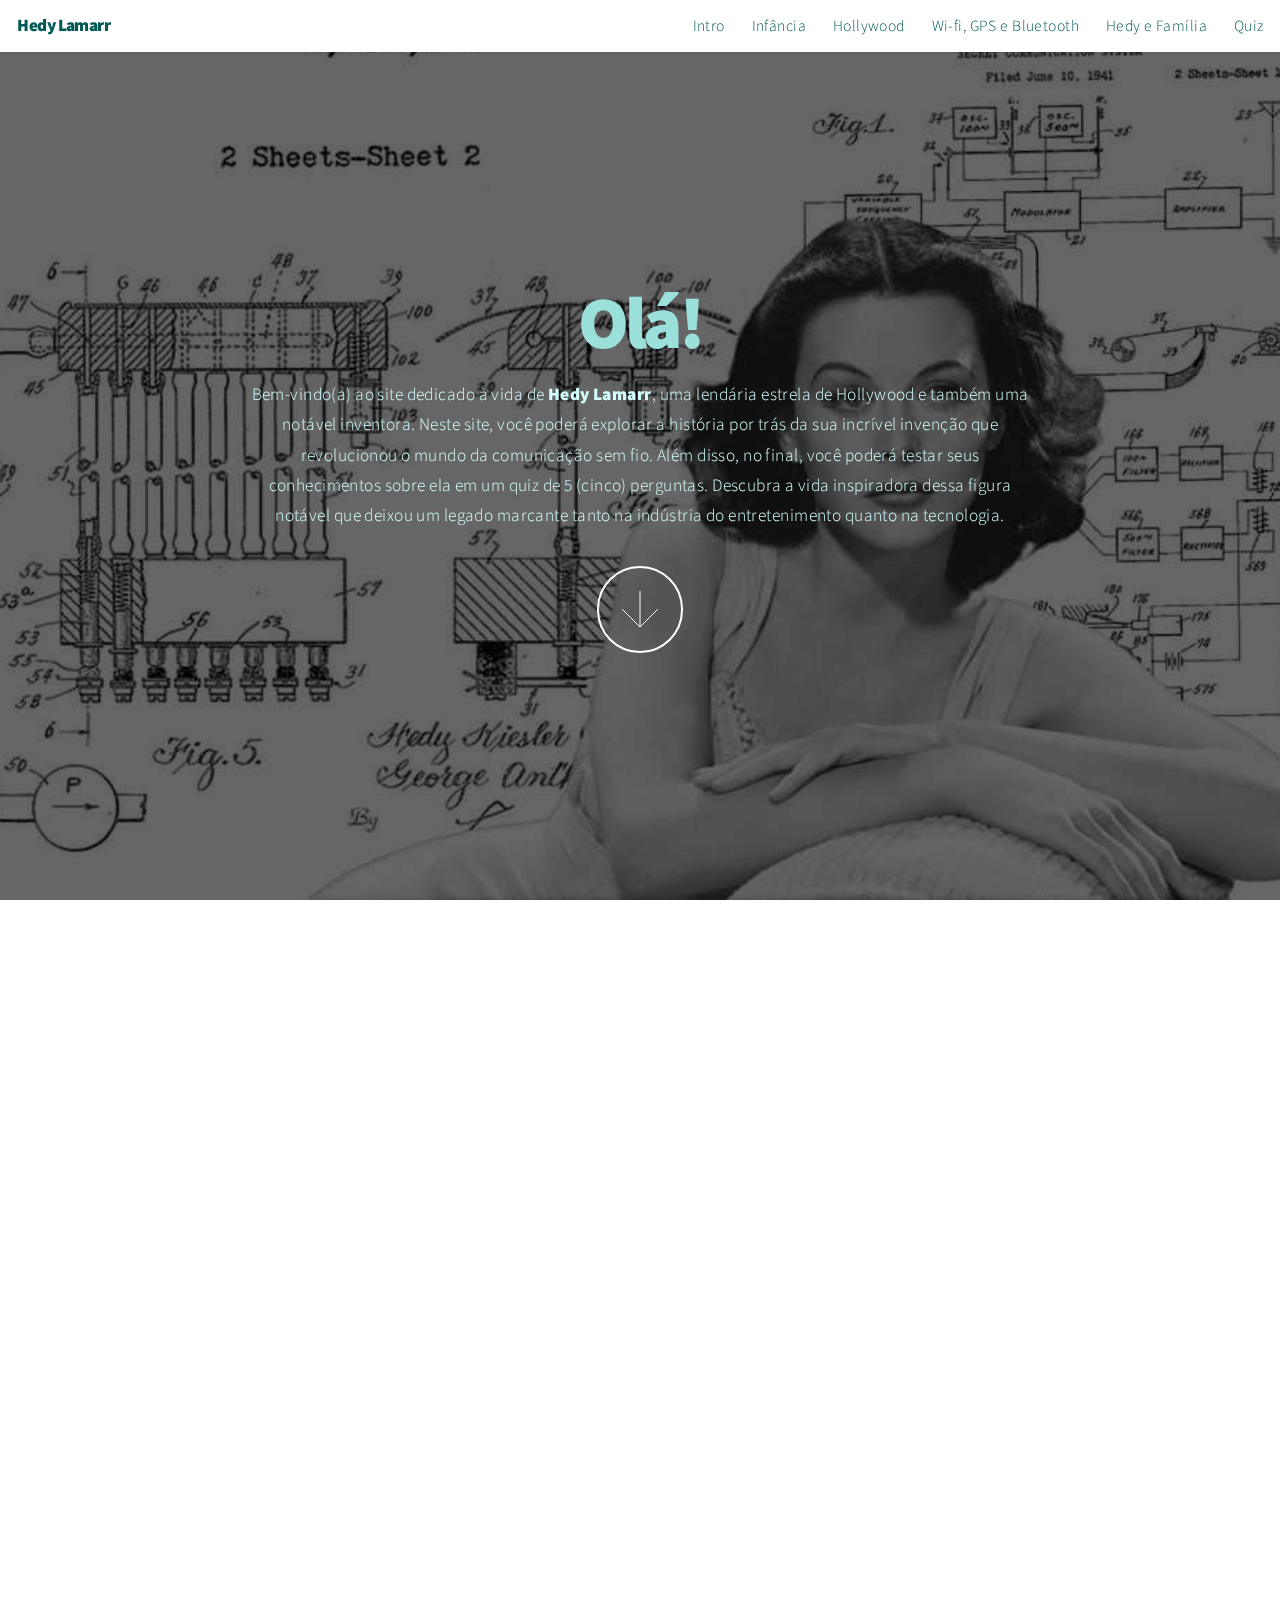
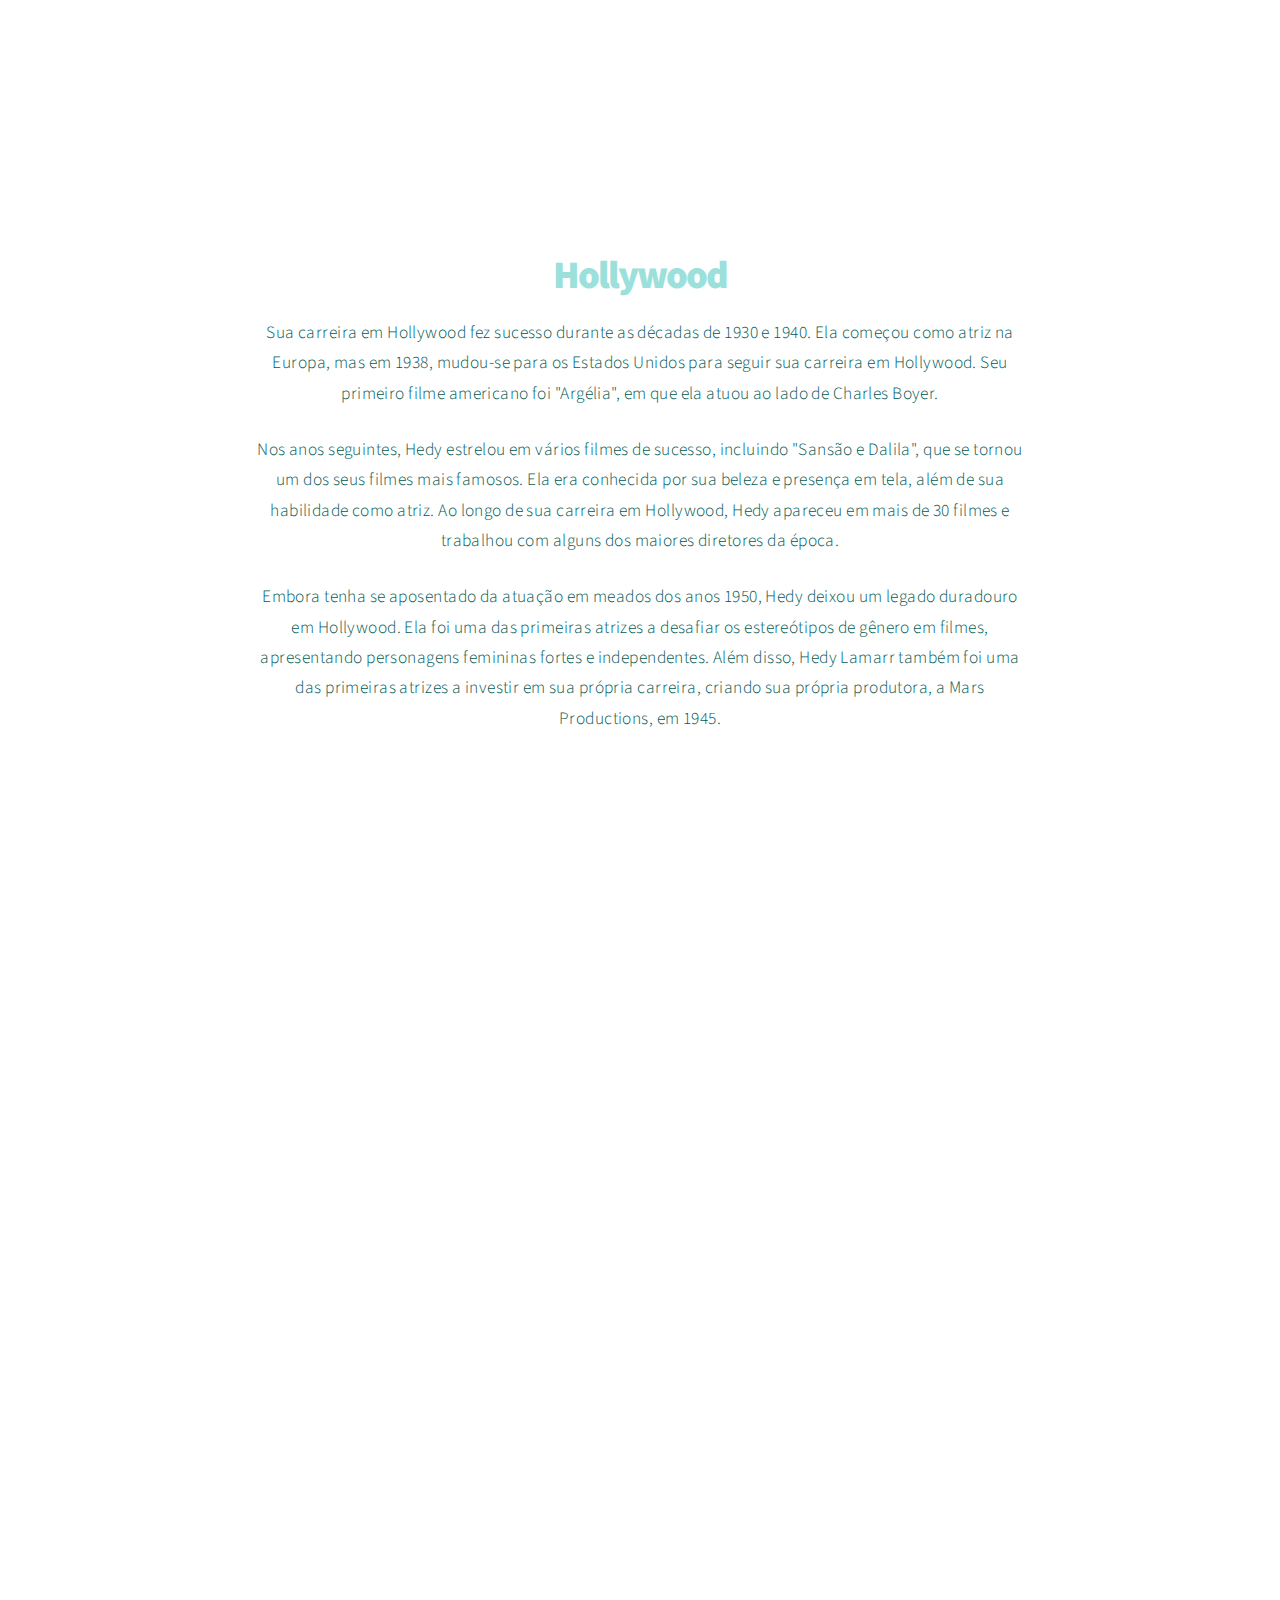
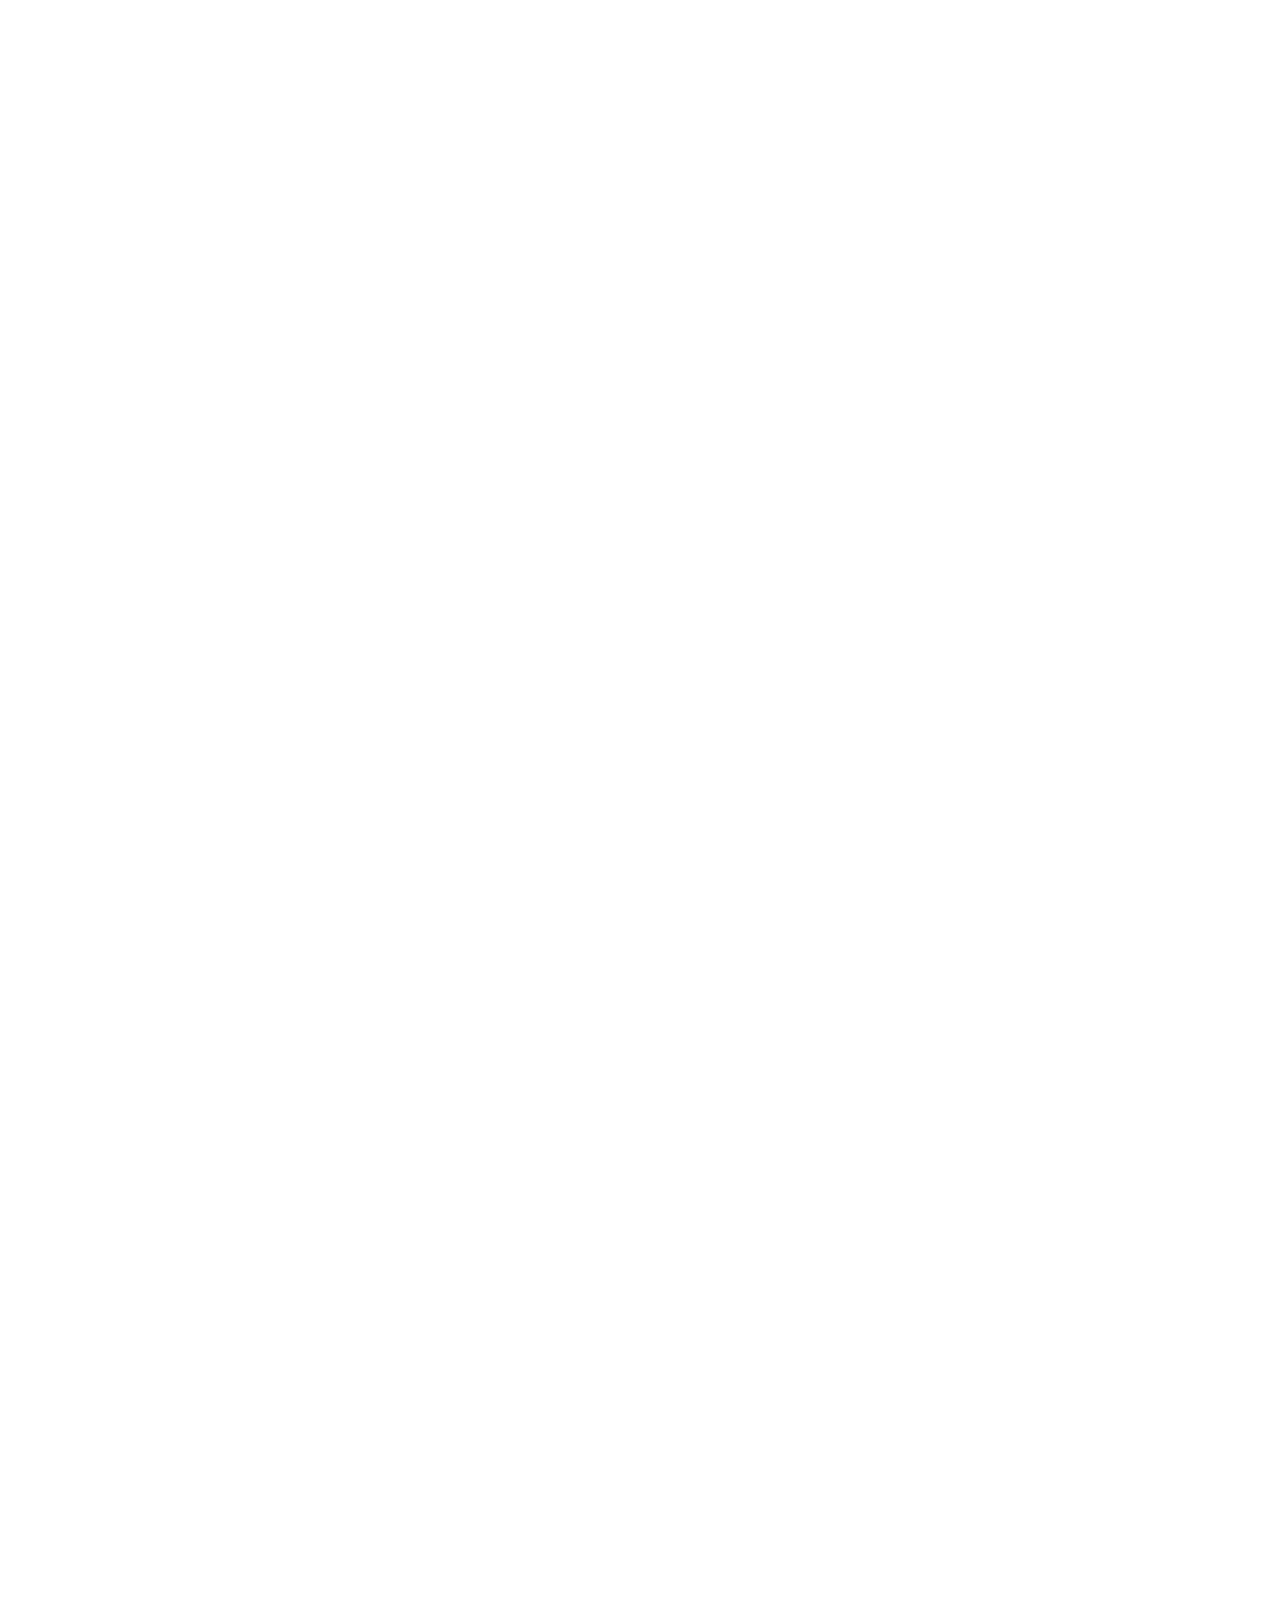
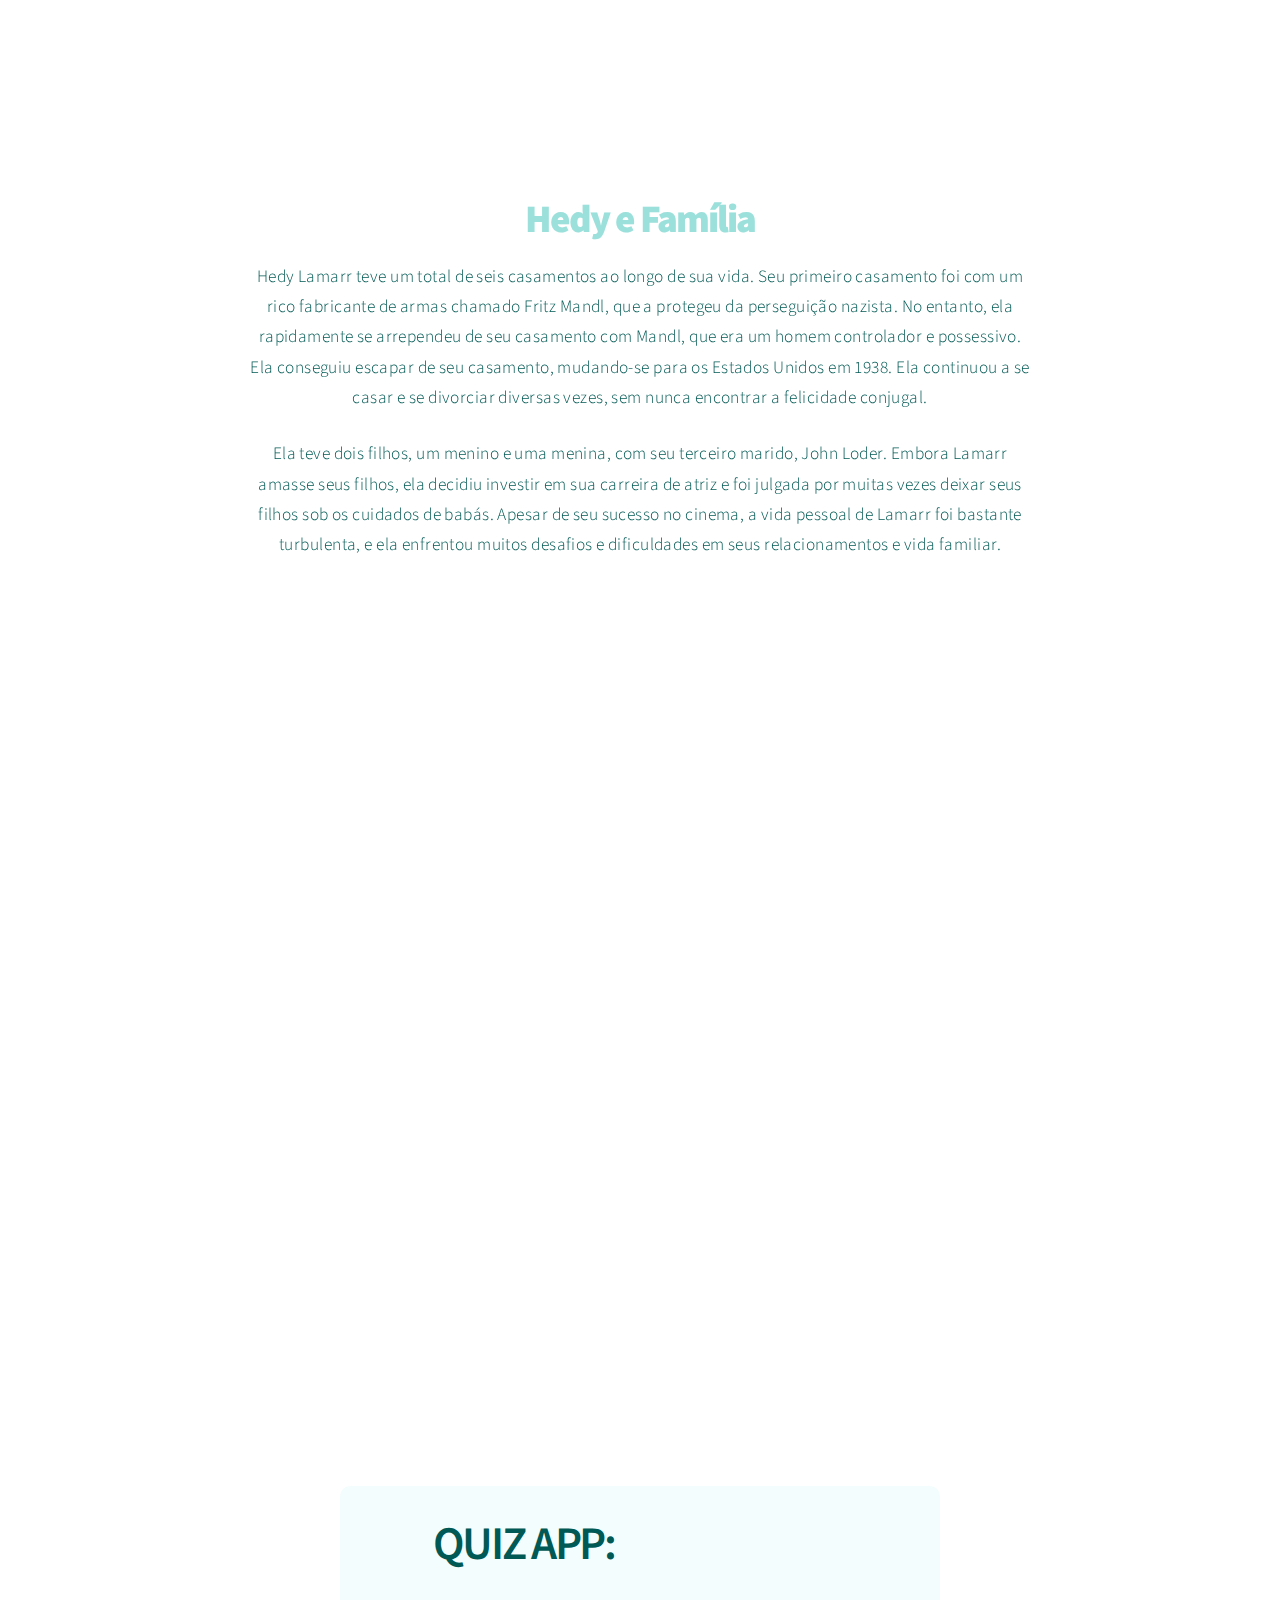
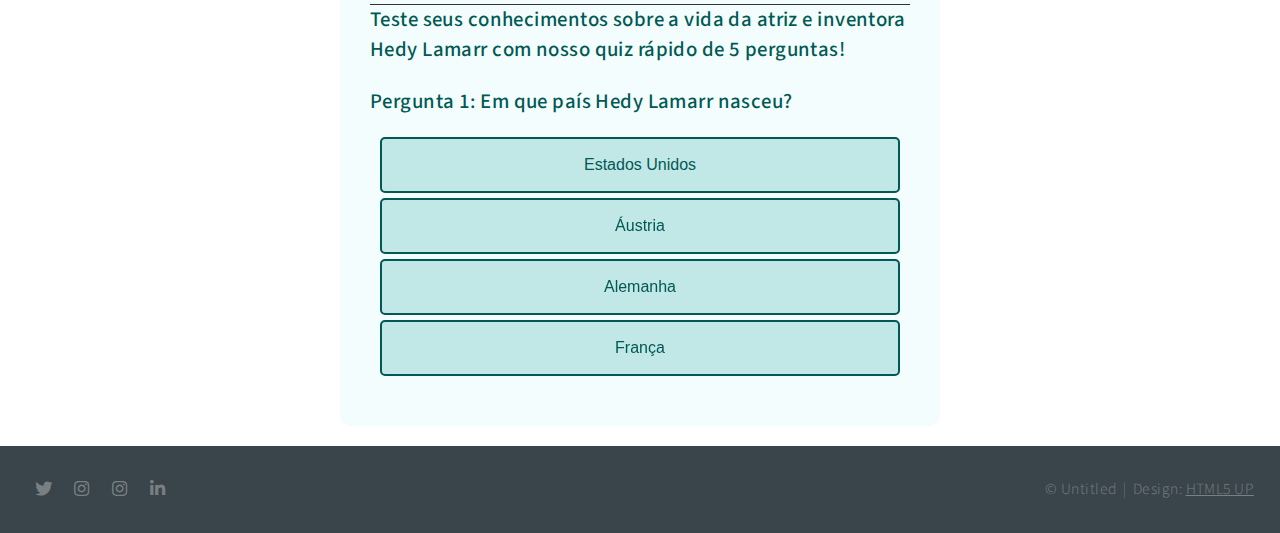
==== commit 10a33dae: "Adicionando imagem no quiz" ====
--- a/index.html
+++ b/index.html
@@ -31,7 +31,7 @@
 						<li><a href="#two">Hollywood</a></li>
 						<li><a href="#three">Wi-fi, GPS e Bluetooth</a></li>
 						<li><a href="#four">Hedy e Família</a></li>
-						<li><a href="#quiz">Quiz</a></li>
+						<li><a href="#quiz_container">Quiz</a></li>
 					</ul>
 				</nav>
 			</header>
@@ -145,7 +145,10 @@
 
 			<div class="app" id="quiz_container">
 
-				<h2>QUIZ APP:</h2>
+				<h2>
+					<img src="../Final Project/assets/images/hedy_wifi2.png" title="Hedy e Wifi" alt="" />
+					QUIZ APP:
+				</h2>
 				<p>Teste seus conhecimentos sobre a vida da atriz e inventora Hedy Lamarr com nosso quiz rápido de 5 perguntas!</p>
 				<main>
 				<span class="spnQtd"></span>
--- a/assets/css/main.css
+++ b/assets/css/main.css
@@ -2445,4 +2445,11 @@
 
 .hidden {
 	display: none;
+}
+
+.app h2 img  {
+	display: inline-block;
+	width: 10%;
+	height: auto;
+	margin-right: 2px;
 }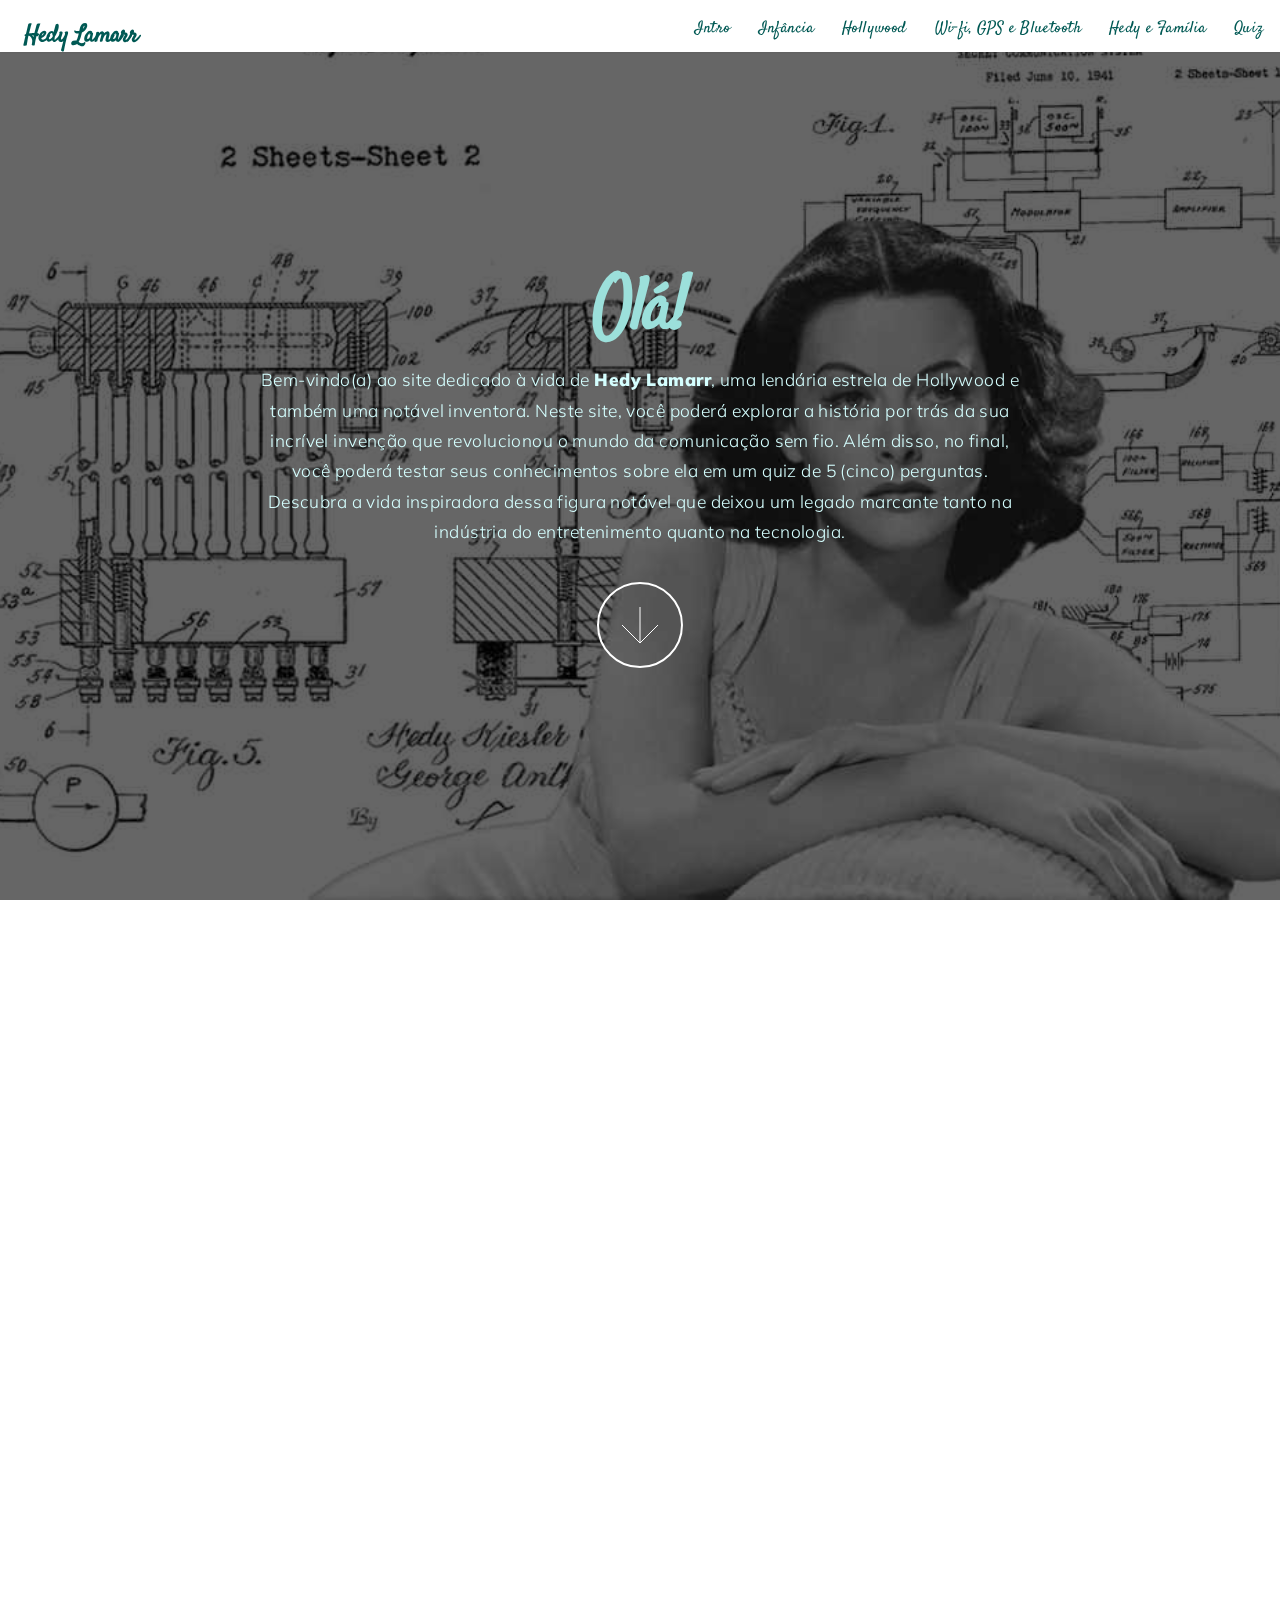
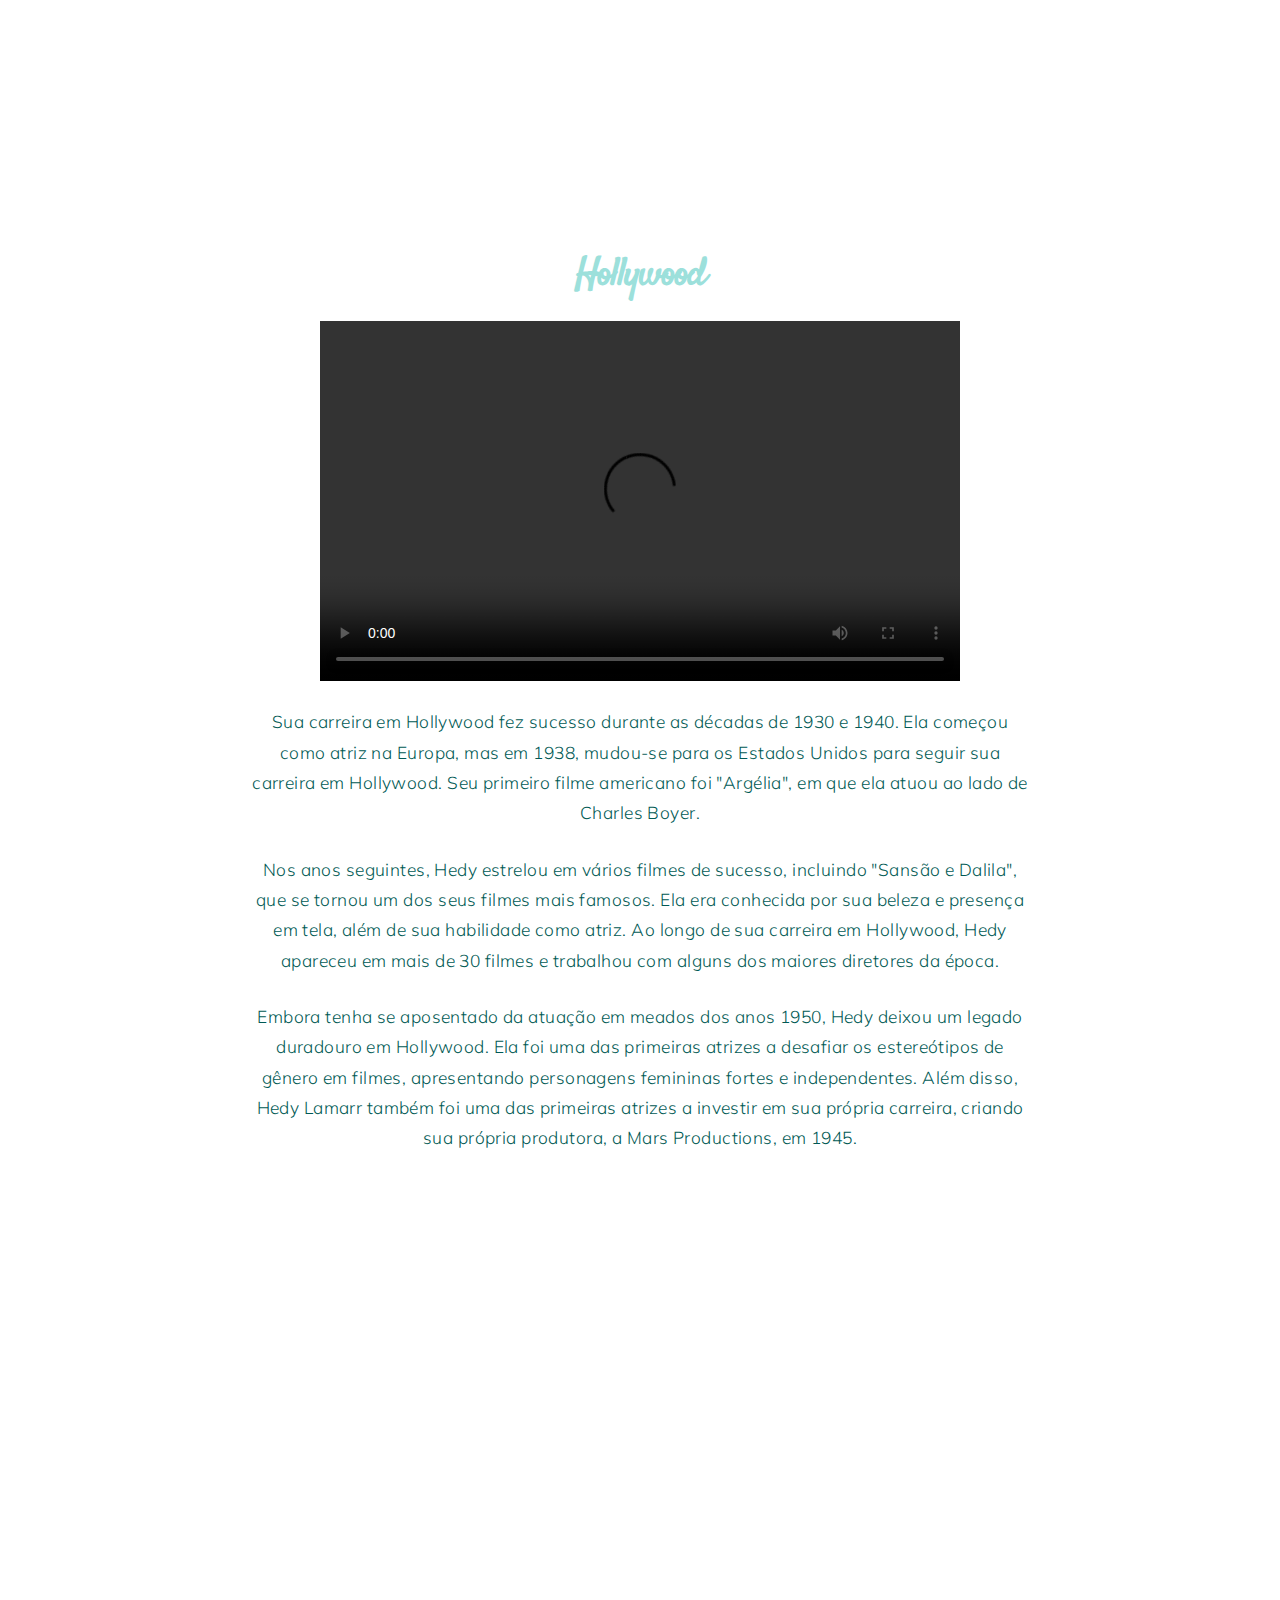
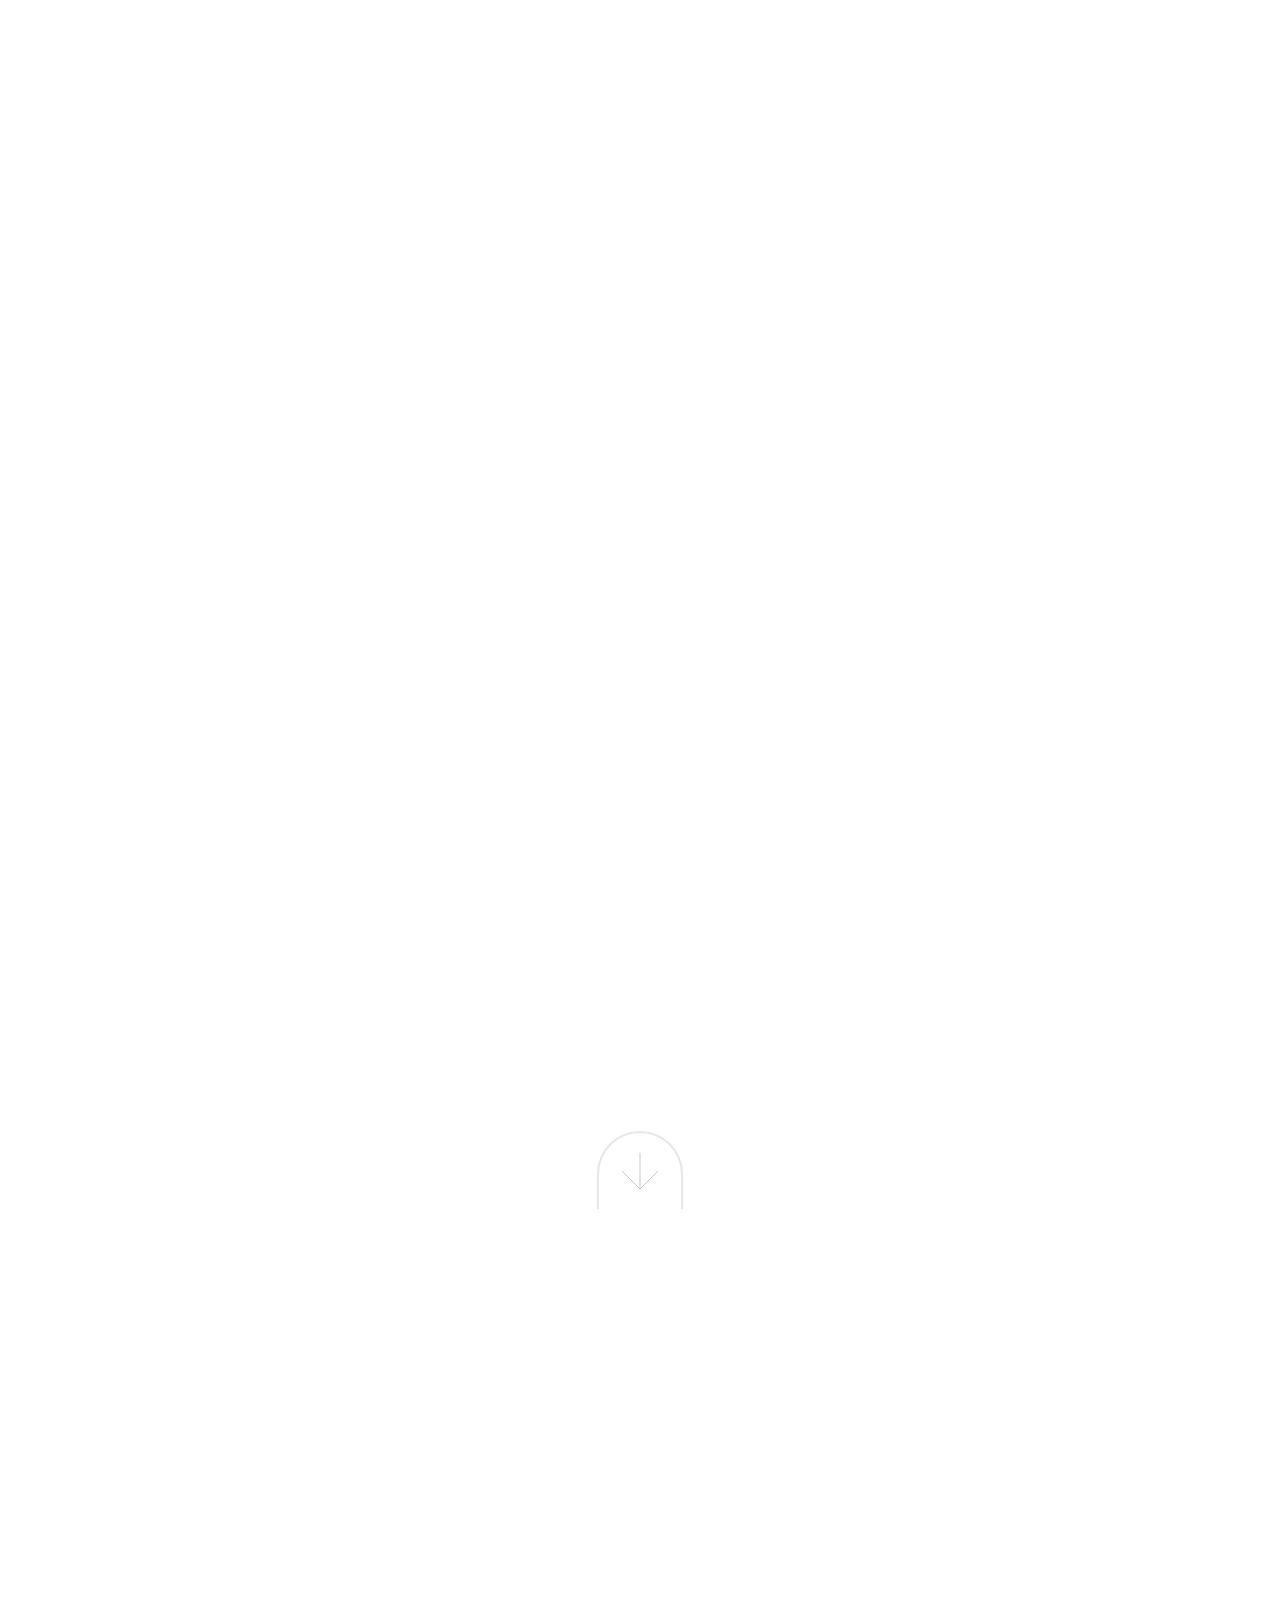
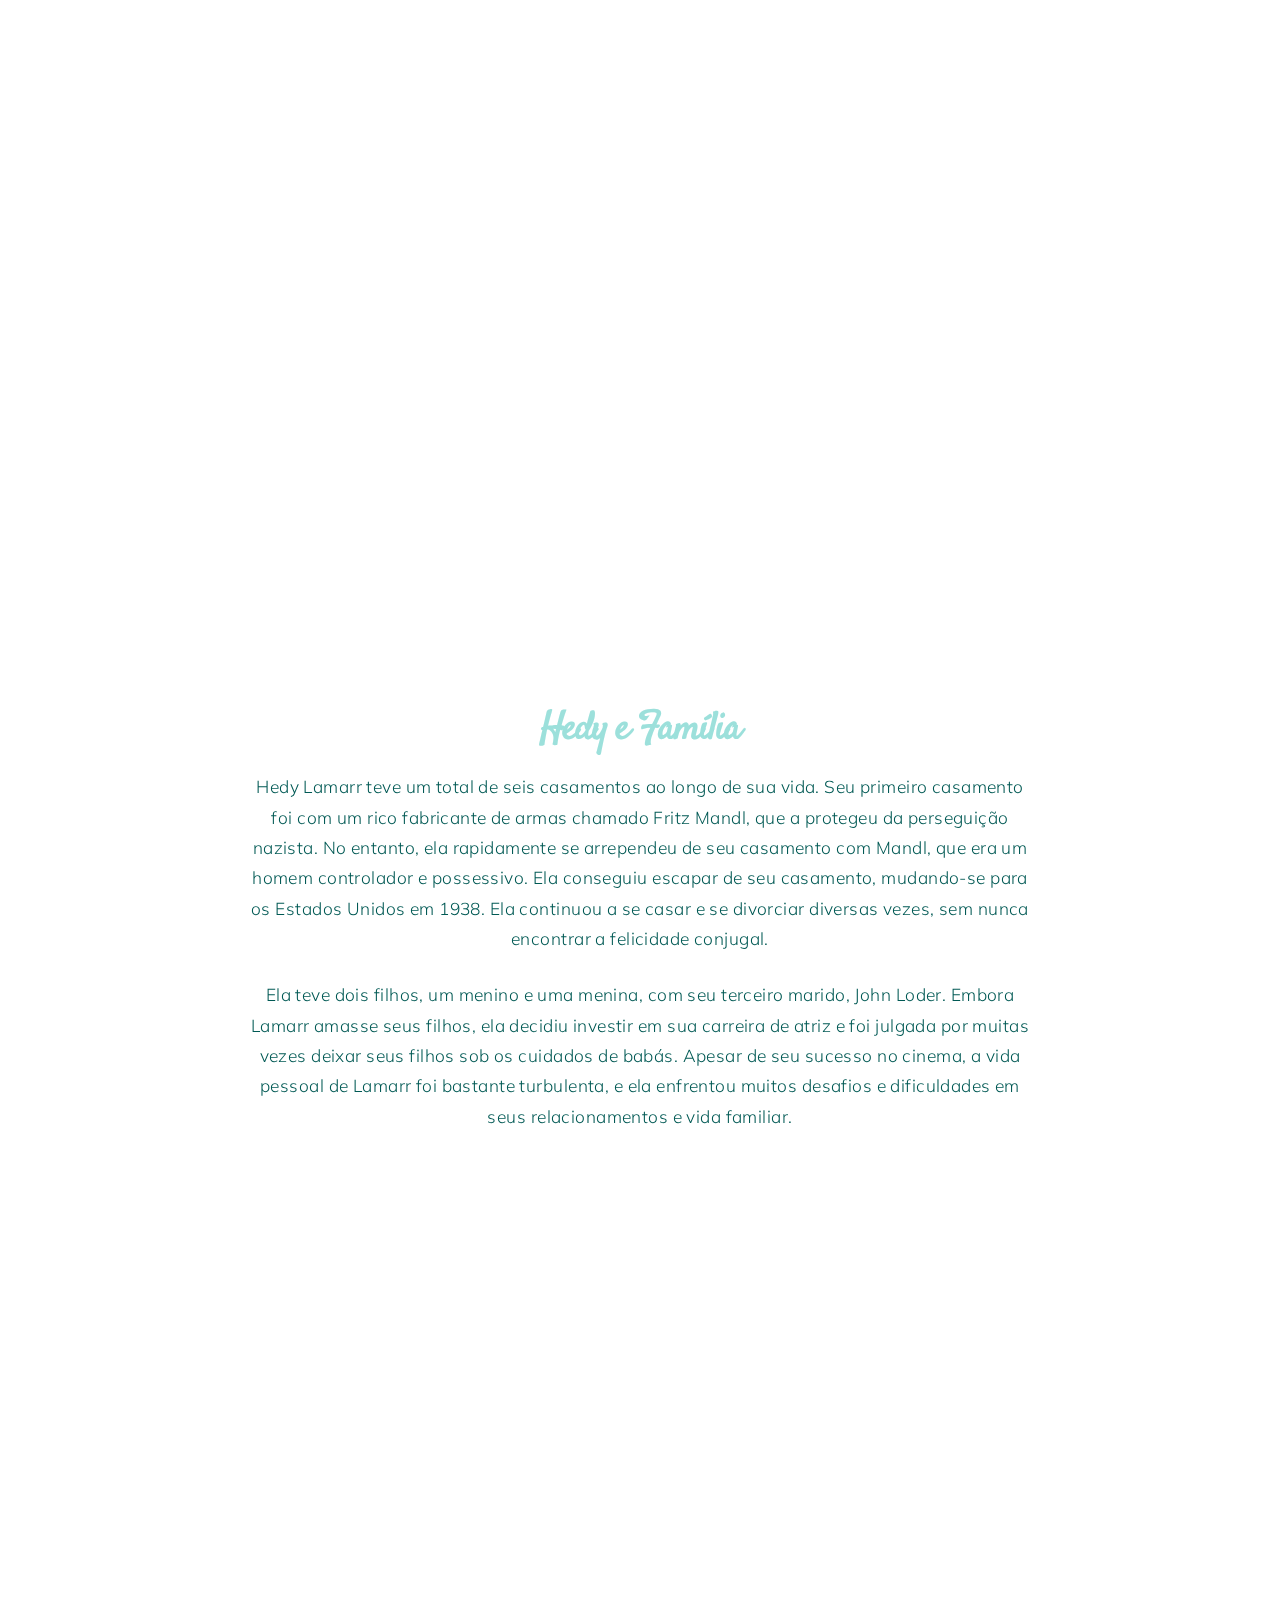
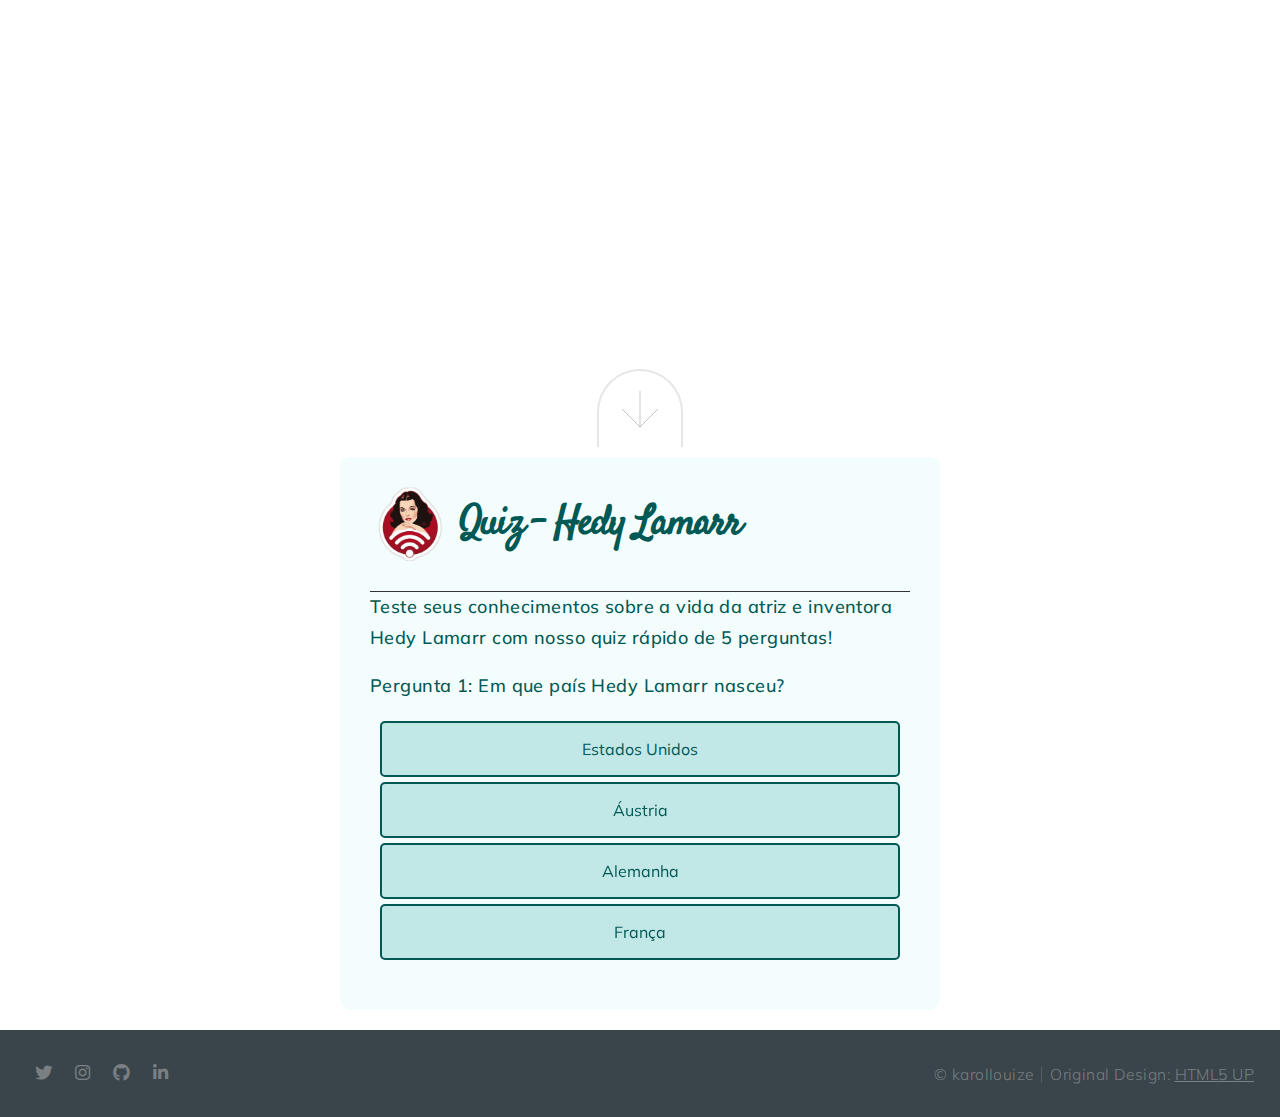
==== commit 5389af49: "Retoques finais site" ====
--- a/index.html
+++ b/index.html
@@ -16,7 +16,7 @@
         <meta name="description" content="Projeto Final - Potência Tech & Womakers Code - Karoline Louize">
 
 		<link rel="shortcut icon" type="imagem/png" href="assets/images/hedy_wifi2.png">
-
+		
 		<noscript><link rel="stylesheet" href="assets/css/noscript.css" /></noscript>
 	</head>
 	<body class="is-preload">
@@ -67,6 +67,11 @@
 				<div class="content">
 					<header>
 						<h2>Hollywood</h2>
+						
+						<video width="640" height="360" controls id="video_hedy">
+							<source src="../assets/video/Hedy_Lamarr.mp4" type="video/mp4">
+						</video>
+
 						<p>Sua carreira em Hollywood fez sucesso durante as décadas de 1930 e 1940. Ela começou como atriz na Europa, mas em 1938, mudou-se para os Estados Unidos para seguir sua carreira em Hollywood. Seu primeiro filme americano foi "Argélia", em que ela atuou ao lado de Charles Boyer.</p>
 						<p>Nos anos seguintes, Hedy estrelou em vários filmes de sucesso, incluindo "Sansão e Dalila", que se tornou um dos seus filmes mais famosos. Ela era conhecida por sua beleza e presença em tela, além de sua habilidade como atriz. Ao longo de sua carreira em Hollywood, Hedy apareceu em mais de 30 filmes e trabalhou com alguns dos maiores diretores da época.</p>
 						<p>Embora tenha se aposentado da atuação em meados dos anos 1950, Hedy deixou um legado duradouro em Hollywood. Ela foi uma das primeiras atrizes a desafiar os estereótipos de gênero em filmes, apresentando personagens femininas fortes e independentes. Além disso, Hedy Lamarr também foi uma das primeiras atrizes a investir em sua própria carreira, criando sua própria produtora, a Mars Productions, em 1945.</p>	
@@ -96,6 +101,7 @@
 						</div>
 
 				</div>
+				<a href="#three" class="button style2 down anchored">Next</a>
 			</section>
 
 		<!-- Three -->
@@ -108,7 +114,7 @@
 				<p>O salto de frequência é a base dessas tecnologias, que usam o mesmo conceito para permitir a transmissão de dados sem fio de forma segura e eficiente. Embora sua invenção não tenha sido utilizada durante a guerra, Hedy ofereceu sua patente ao governo dos Estados Unidos em 1942, mas foi recusada. A tecnologia só foi adotada pela Marinha americana em 1962.</p>
 				<p>Além do sistema de comunicação secreto, Hedy também patenteou outras invenções, incluindo um dispositivo de controle de tráfego de rua e um mecanismo para mudar o ângulo das asas de aeronaves. Hedy Lamarr foi a primeira mulher a receber o Prêmio BULBIE Gnass Spirit of Achievement em Engenharia Eletrônica, em 1997. O prêmio é considerado o Oscar da indústria de tecnologia. Por suas contribuições para a tecnologia moderna, Hedy foi introduzida no Hall da Fama dos Inventores dos Estados Unidos em 2014.</p>
 			</div>
-			<a href="#work" class="button style2 down anchored">Next</a>
+			<a href="#four" class="button style2 down anchored">Next</a>
 		</section>
 
 		<!-- Four -->
@@ -138,6 +144,7 @@
 					</div>
 
 			</div>
+			<a href="#quiz_container" class="button style2 down anchored">Next</a>
 		</section>
 
 
@@ -146,8 +153,8 @@
 			<div class="app" id="quiz_container">
 
 				<h2>
-					<img src="../Final Project/assets/images/hedy_wifi2.png" title="Hedy e Wifi" alt="" />
-					QUIZ APP:
+					<img src="../assets/images/hedy_wifi2.png" title="Hedy e Wifi" alt="" />
+					Quiz - Hedy Lamarr
 				</h2>
 				<p>Teste seus conhecimentos sobre a vida da atriz e inventora Hedy Lamarr com nosso quiz rápido de 5 perguntas!</p>
 				<main>
@@ -168,15 +175,15 @@
 
 				<!-- Icons -->
 					<ul class="icons">
-						<li><a href="#" class="icon brands fa-twitter"><span class="label">Twitter</span></a></li>
-						<li><a href="#" class="icon brands fa-instagram"><span class="label">Instagram</span></a></li>
-						<li><a href="#" class="icon brands fa-instagram"><span class="label">Instagram</span></a></li>
-						<li><a href="#" class="icon brands fa-linkedin-in"><span class="label">LinkedIn</span></a></li>
+						<li><a href="https://twitter.com/karollouize" class="icon brands fa-twitter" target="_blank"><span class="label">Twitter</span></a></li>
+						<li><a href="https://www.instagram.com/karollouize/" class="icon brands fa-instagram" target="_blank"><span class="label">Instagram</span></a></li>
+						<li><a href="https://github.com/karollouize" class="icon brands fa-github" target="_blank"><span class="label">GitHub</span></a></li>
+						<li><a href="https://www.linkedin.com/in/karollouize/" class="icon brands fa-linkedin-in" target="_blank"><span class="label">LinkedIn</span></a></li>
 					</ul>
 
 				<!-- Menu -->
 					<ul class="menu">
-						<li>&copy; Untitled</li><li>Design: <a href="https://html5up.net">HTML5 UP</a></li>
+						<li>&copy; karollouize</li><li>Original Design: <a href="https://html5up.net/big-picture" target="_blank">HTML5 UP</a></li>
 					</ul>
 
 			</footer>
--- a/assets/css/main.css
+++ b/assets/css/main.css
@@ -1,4 +1,5 @@
 @import url("https://fonts.googleapis.com/css?family=Source+Sans+Pro:300,900");
+@import url('https://fonts.googleapis.com/css2?family=Mulish:wght@200;300&family=Pacifico&family=Satisfy&display=swap');
 @import url("fontawesome-all.min.css");
 
 /*
@@ -499,13 +500,23 @@
 
 /* Type */
 
-	body, input, textarea, select {
-		font-family: "Source Sans Pro", "sans-serif";
+	h1, h2, h3, input, textarea, select {
+		font-family: "Satisfy", "sans-serif";
 		font-weight: 300;
 		font-size: 18pt;
 		line-height: 1.75em;
 		color: #005954;
 		letter-spacing: 0.025em;
+	}
+
+	body {
+		font-family: "Mulish", "sans-serif";
+		font-weight: 300;
+		font-size: 18pt;
+		line-height: 1.75em;
+		color: #005954;
+		letter-spacing: 0.025em;
+	}
 	}
 
 		@media screen and (max-width: 1920px) {
@@ -1877,6 +1888,7 @@
 						line-height: 3em;
 						padding: 0 0.5em 0 0.5em;
 						outline: 0;
+						font-family: "Satisfy", "sans-serif";
 					}
 
 		@media screen and (max-width: 736px) {
@@ -2299,48 +2311,7 @@
 	#four h2 {
 		color: #9ce0db;
 	}	
-
-/* Contact */
-
-	#contact {
-		overflow: hidden;
-		padding-bottom: 0;
-	}
-
-		#contact .box {
-			-moz-transition: -moz-transform 1s ease;
-			-webkit-transition: -webkit-transform 1s ease;
-			-ms-transition: -ms-transform 1s ease;
-			transition: transform 1s ease;
-			-moz-transform: translateY(0);
-			-webkit-transform: translateY(0);
-			-ms-transform: translateY(0);
-			transform: translateY(0);
-			position: relative;
-		}
-
-		#contact.inactive .box {
-			-moz-transform: translateY(100%);
-			-webkit-transform: translateY(100%);
-			-ms-transform: translateY(100%);
-			transform: translateY(100%);
-		}
-
-		@media screen and (max-width: 736px) {
-
-			#contact .box {
-				padding: 1.5em 1.5em 2em 1.5em;
-			}
-
-		}
-
-		@media screen and (max-width: 480px) {
-
-			#contact .box {
-				padding: 1em 1em 2em 1em;
-			}
-
-		}
+	
 /* Quiz */
 @import url('https://fonts.googleapis.com/css2?family=Poppins:wght@400;500;600&display=swap');
 
@@ -2358,7 +2329,7 @@
 	background: #f4fdfd;
 	color: #005954;
 	font-weight: 500;
-	font-size: larger;
+	font-size: large;
 	width: 100%;
 	max-width: 600px;
 	margin: 10px auto 20px;
@@ -2392,6 +2363,7 @@
   background-color: #f4fdfd;
   color: #222;
   font-weight: 500;
+  font-family: "Mulish";
   width: 100%;
   padding: 10px;
   margin: 10px 0;
@@ -2414,6 +2386,7 @@
   background-color: #c2e7e7;
   color: #005954;
   font-size: medium;
+  font-family: "Mulish";
 }
 
 button:hover {
@@ -2449,7 +2422,13 @@
 
 .app h2 img  {
 	display: inline-block;
-	width: 10%;
-	height: auto;
-	margin-right: 2px;
+	vertical-align: middle;
+	width: 80px;
+	margin-bottom: 0px;
+}
+
+
+/* Video */
+#video_hedy {
+	margin-top: 20px;
 }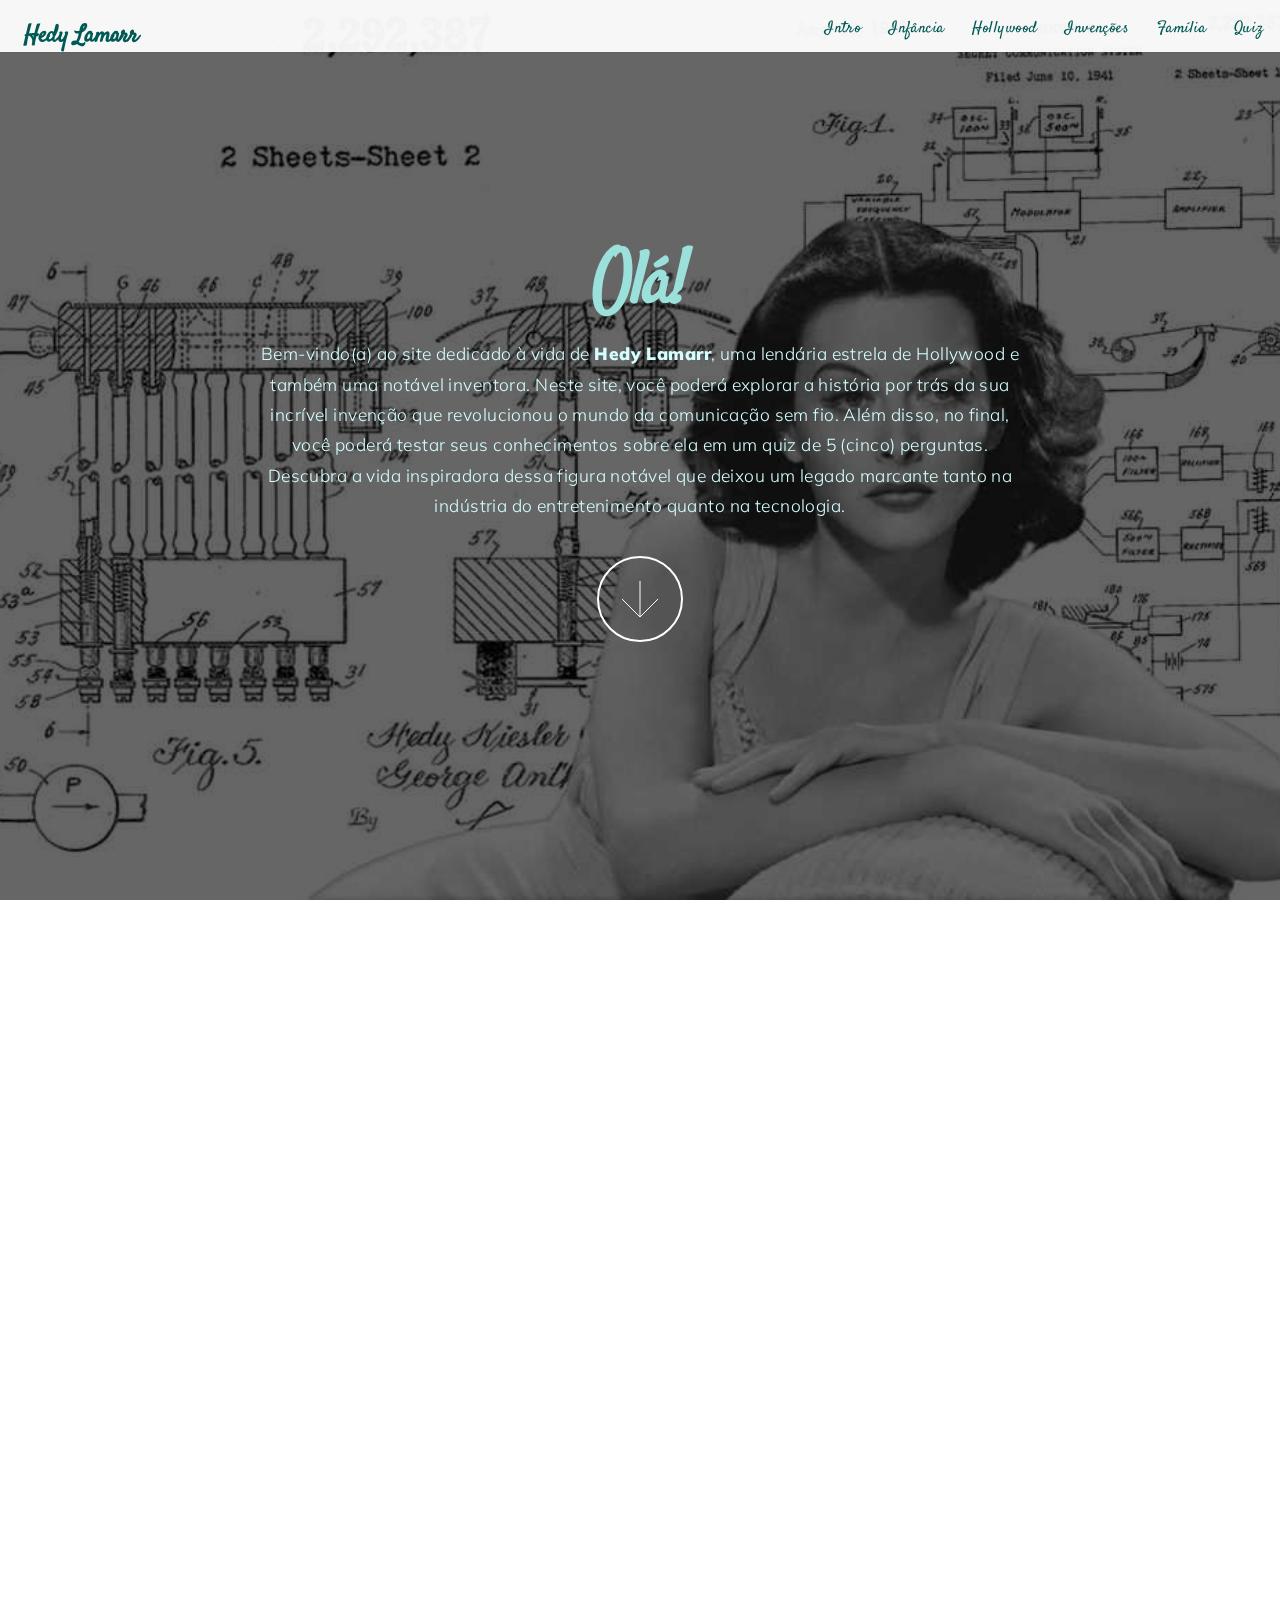
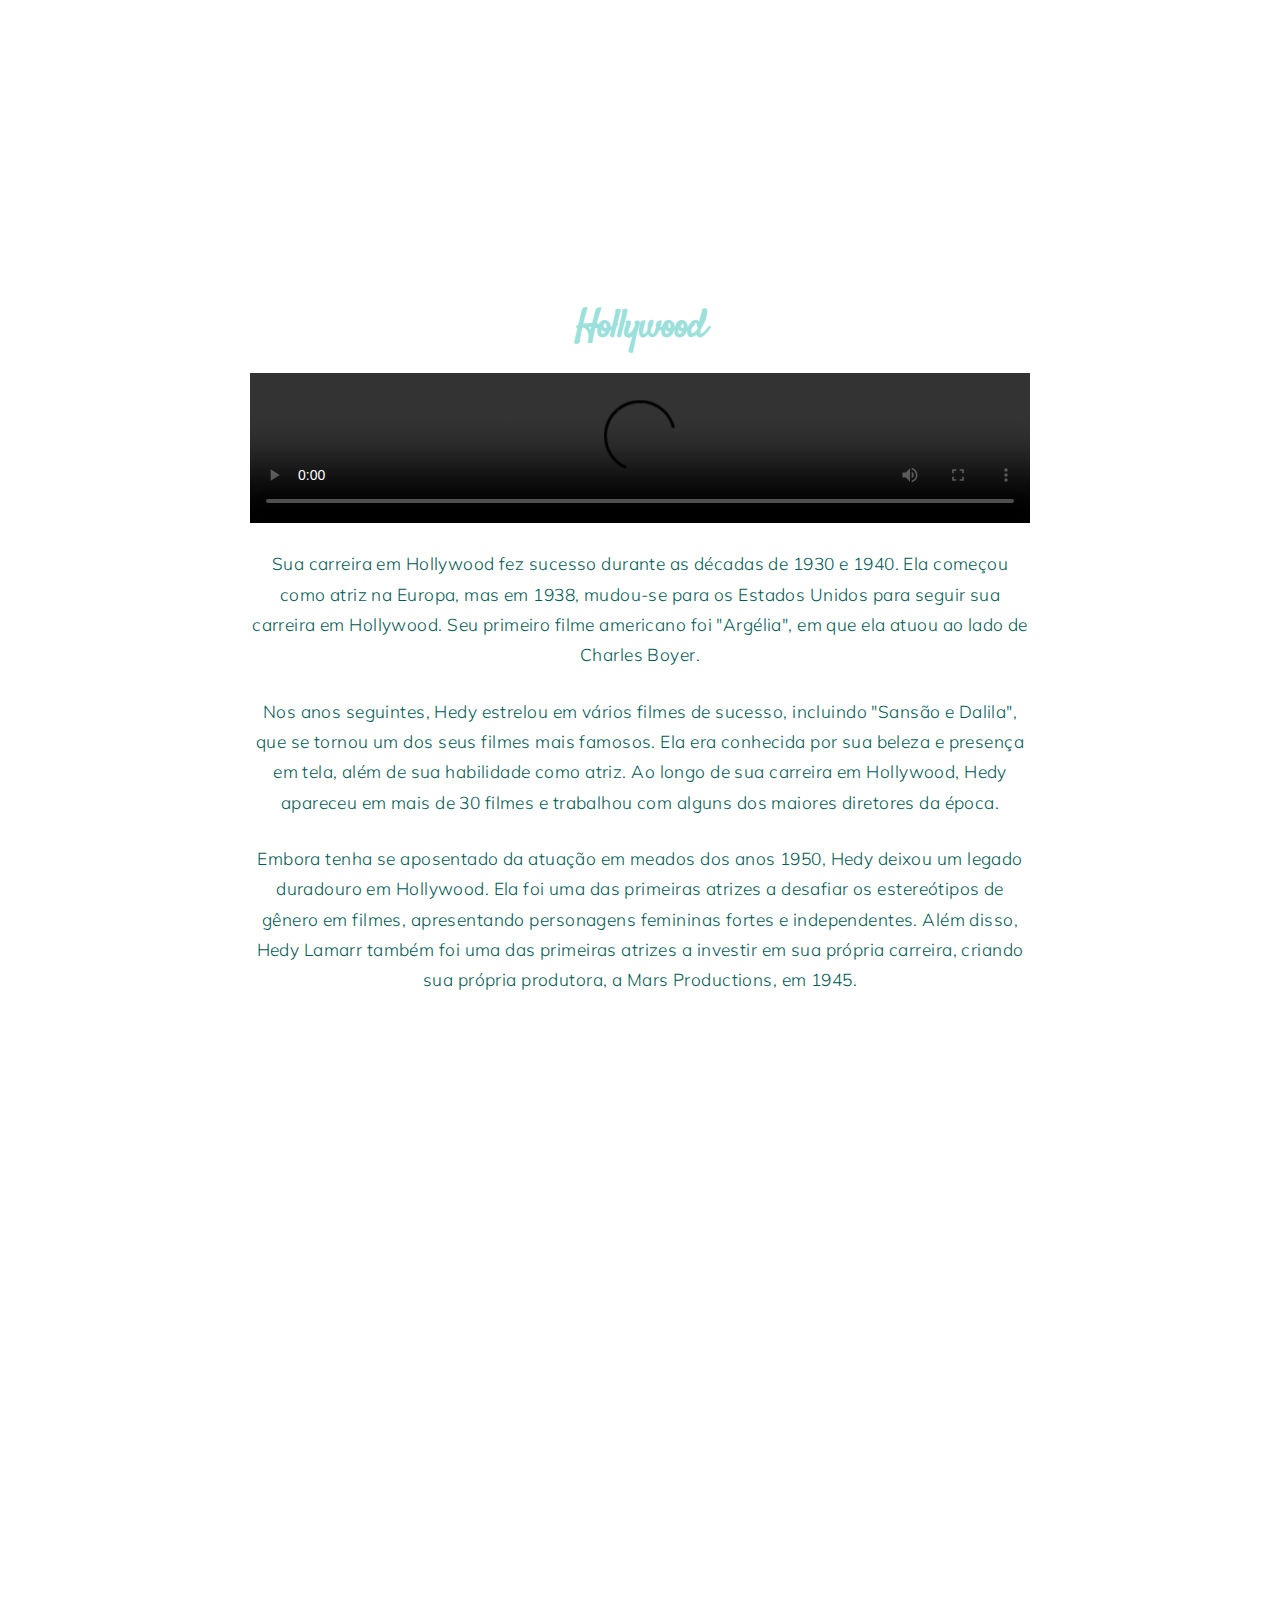
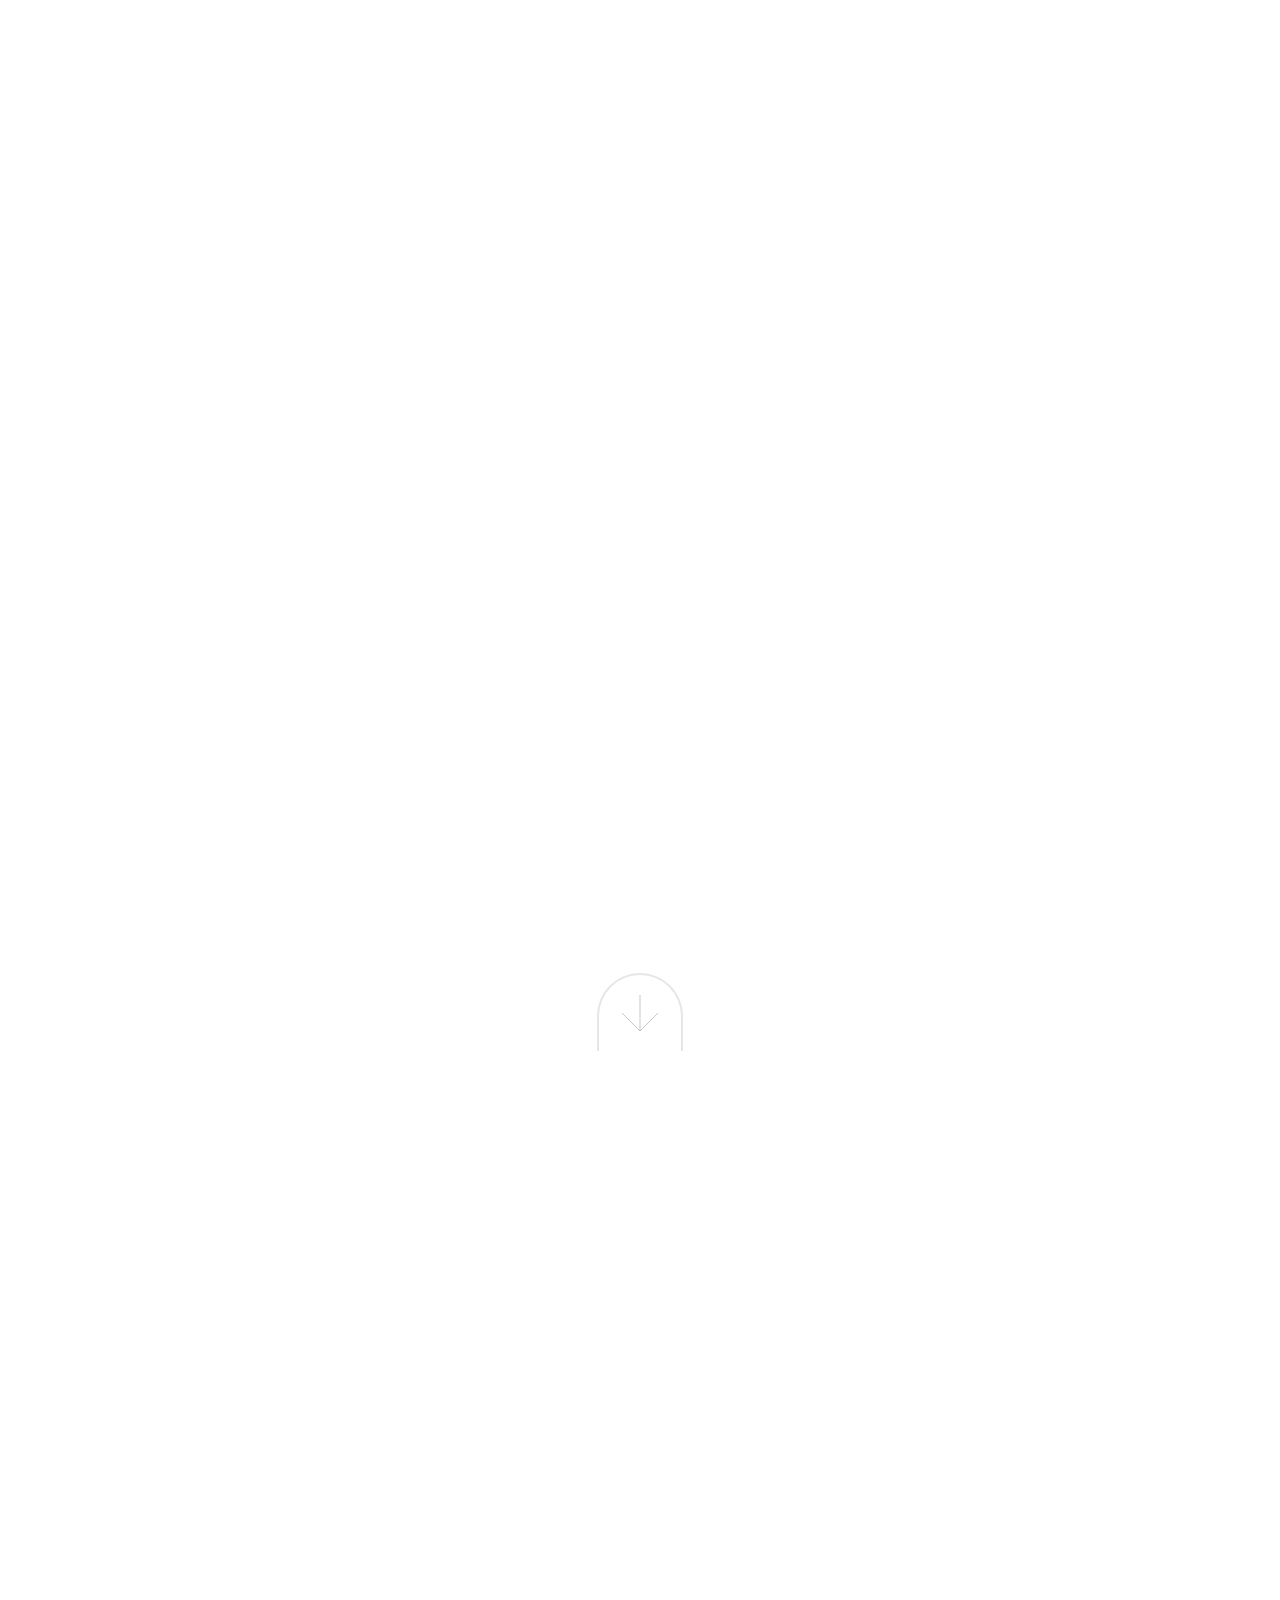
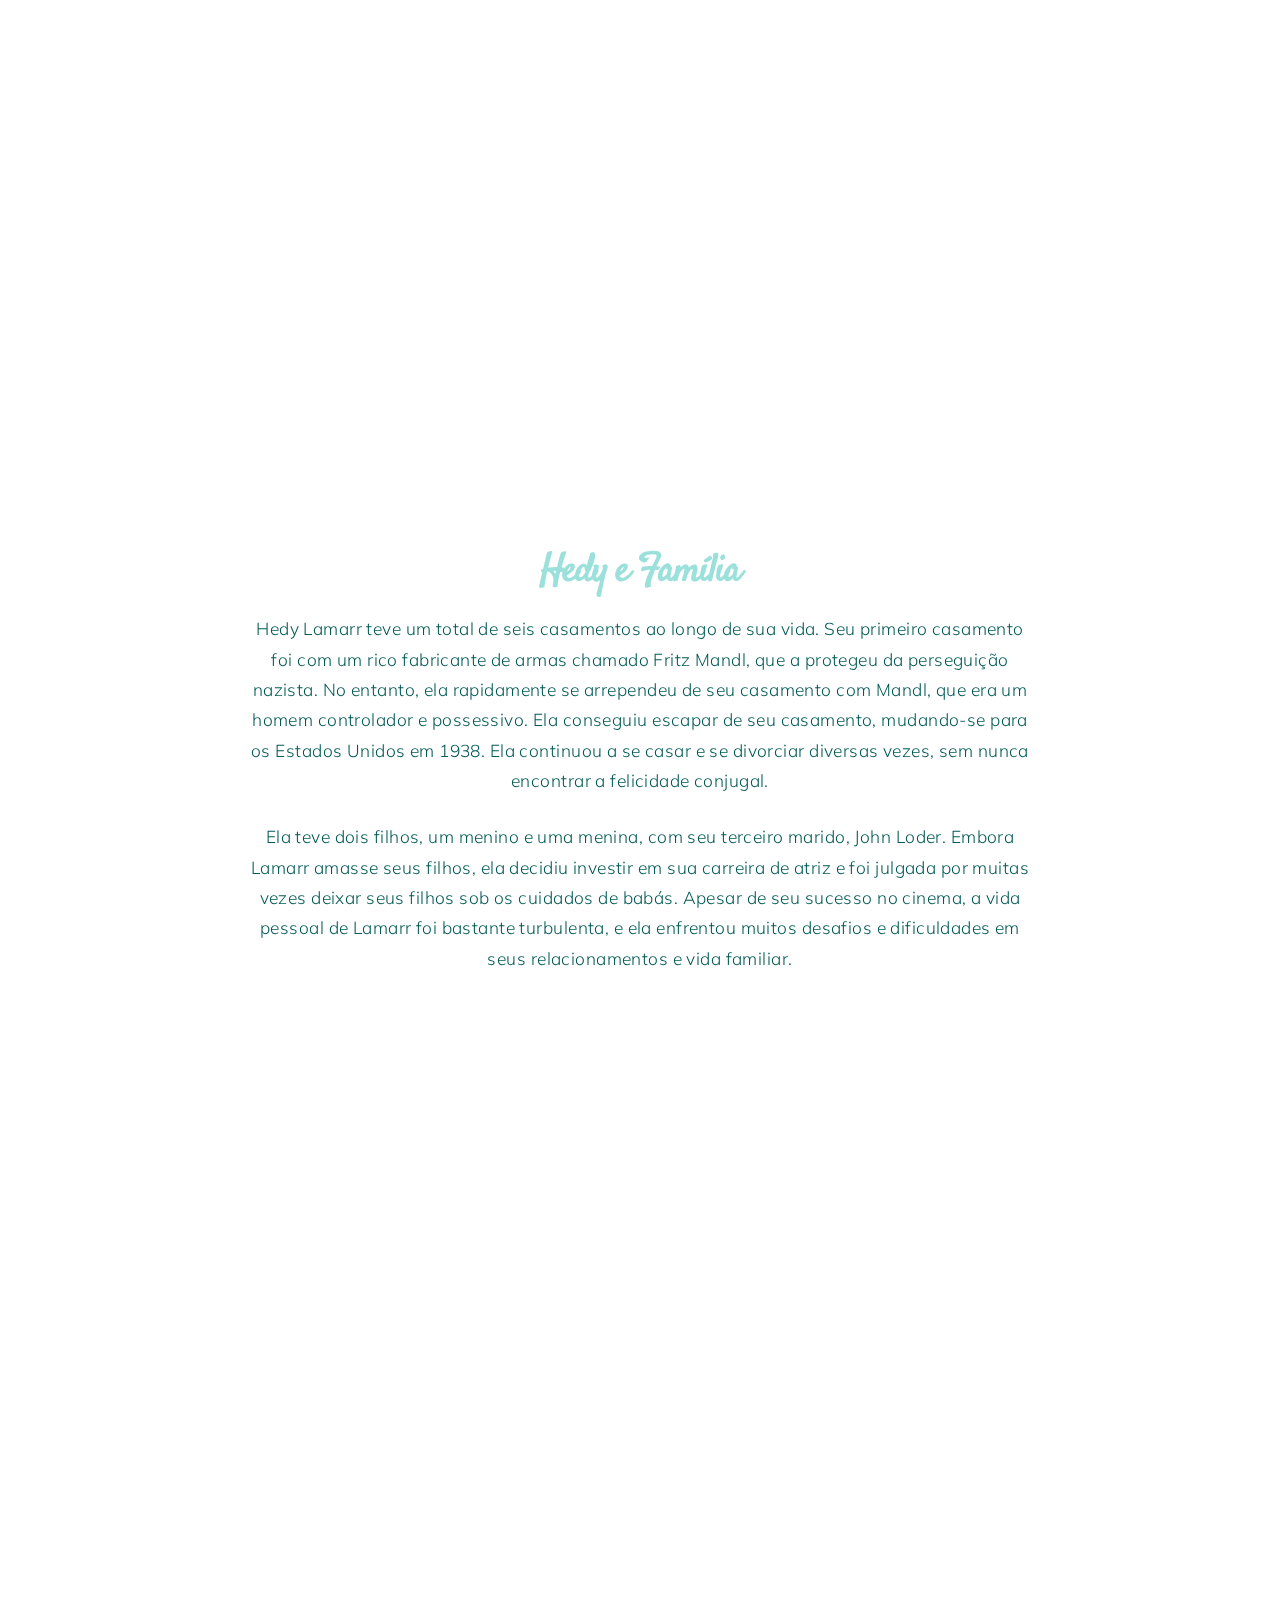
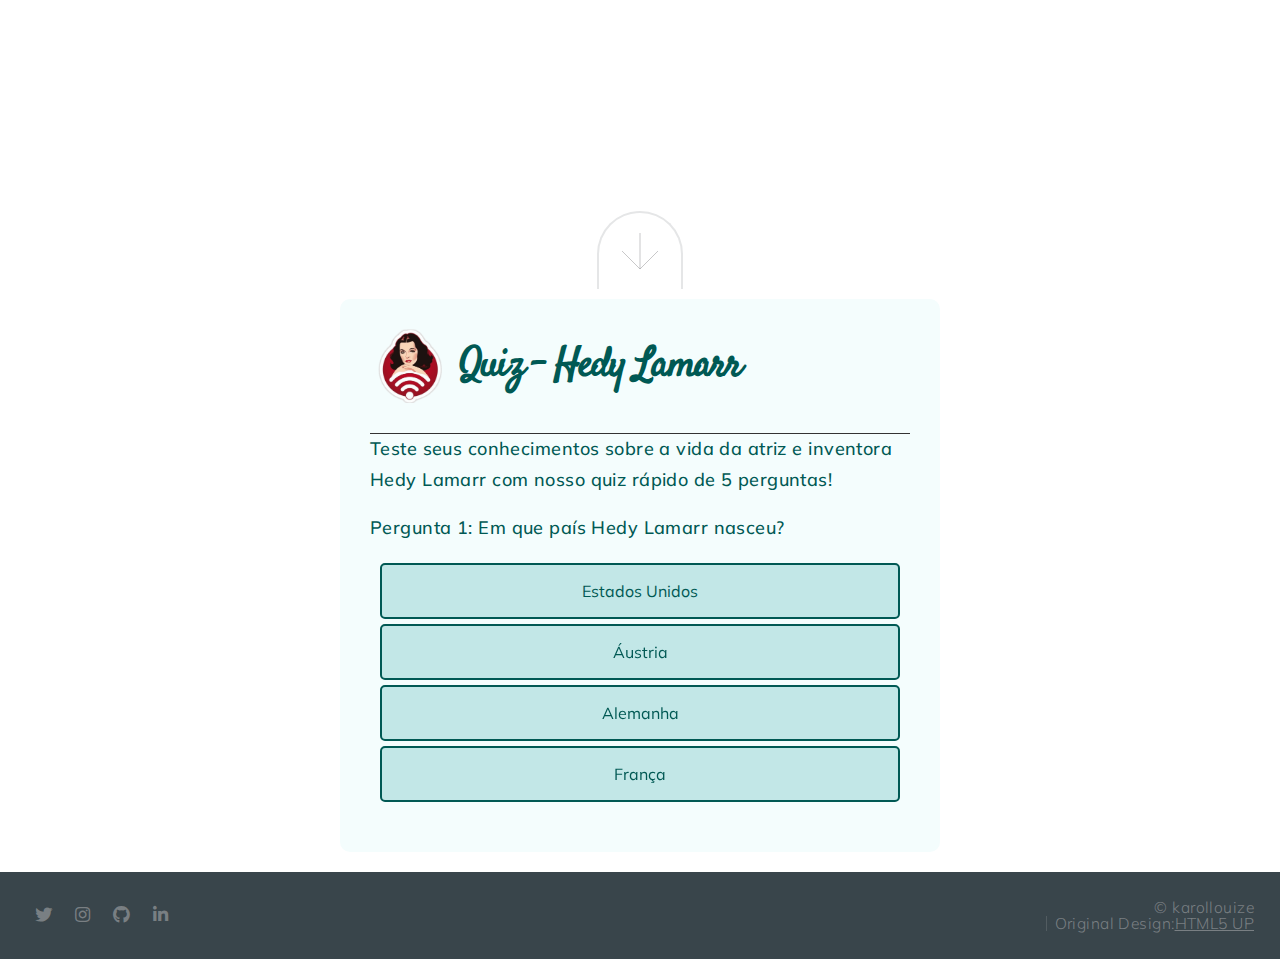
==== commit 91e16c85: "ajustando tela" ====
--- a/index.html
+++ b/index.html
@@ -16,8 +16,9 @@
         <meta name="description" content="Projeto Final - Potência Tech & Womakers Code - Karoline Louize">
 
 		<link rel="shortcut icon" type="imagem/png" href="assets/images/hedy_wifi2.png">
+		<meta name="viewport" content="width=device-width, initial-scale=1">
+		<noscript><link rel="stylesheet" href="assets/css/noscript.css" /></noscript>
 		
-		<noscript><link rel="stylesheet" href="assets/css/noscript.css" /></noscript>
 	</head>
 	<body class="is-preload">
 
@@ -29,8 +30,8 @@
 						<li><a href="#intro">Intro</a></li>
 						<li><a href="#one">Infância</a></li>
 						<li><a href="#two">Hollywood</a></li>
-						<li><a href="#three">Wi-fi, GPS e Bluetooth</a></li>
-						<li><a href="#four">Hedy e Família</a></li>
+						<li><a href="#three">Invenções</a></li>
+						<li><a href="#four">Família</a></li>
 						<li><a href="#quiz_container">Quiz</a></li>
 					</ul>
 				</nav>
@@ -68,7 +69,7 @@
 					<header>
 						<h2>Hollywood</h2>
 						
-						<video width="640" height="360" controls id="video_hedy">
+						<video controls id="video_hedy">
 							<source src="../assets/video/Hedy_Lamarr.mp4" type="video/mp4">
 						</video>
 
--- a/assets/css/main.css
+++ b/assets/css/main.css
@@ -551,7 +551,7 @@
 
 		}
 
-		@media screen and (max-width: 736px) {
+		@media screen and (max-width: 320px) {
 
 			body, input, textarea, select {
 				font-size: 12pt;
@@ -577,7 +577,7 @@
 		letter-spacing: -0.05em;
 	}
 
-	@media screen and (max-width: 736px) {
+	@media screen and (max-width: 320px) {
 
 		h2 {
 			font-size: 1.5em;
@@ -645,7 +645,7 @@
 			padding: 3.5em 2.5em 3.5em 2.5em;
 		}
 
-		@media screen and (max-width: 736px) {
+		@media screen and (max-width: 320px) {
 
 			.box {
 				padding: 1em;
@@ -1026,7 +1026,10 @@
 	}
 
 		ul.menu li {
-			display: inline-block;
+			display: flex;
+			list-style: none;
+ 			justify-content: flex-end;
+ 			align-items: center;
 			line-height: 1em;
 			border-left: solid 1px #e5e6e7;
 			padding: 0 0 0 0.5em;
@@ -1169,6 +1172,55 @@
 						}
 
 		}
+
+		@media screen and (max-width: 768px) {
+			body {
+			  font-size: 16px;
+			}
+			
+			.container {
+			  max-width: 100%;
+			  padding: 0 16px;
+			}
+			
+			#image_quiz {
+			  display: none;
+			}
+			
+			.answers input[type="radio"] {
+			  width: 100%;
+			}
+
+			.answers {
+				font-size: smaller;
+			}
+
+			.menu {
+				display: block;
+				cursor: pointer;
+			  }
+			
+			.menu nav {
+				display: block;
+				position: absolute;
+				top: 70px;
+				right: 0;
+				width: 100%;
+				background-color: #333;
+			  }
+			
+			.menu ul {
+				flex-direction: column;
+				justify-content: center;
+				align-items: center;
+			  }
+			
+			.menu ul li {
+				margin: 10px 0;
+			  }
+		}
+
+		  
 
 /* Icons */
 
@@ -1405,7 +1457,7 @@
 			opacity: 1.0 !important;
 		}
 
-		@media screen and (max-width: 736px) {
+		@media screen and (max-width: 320px) {
 
 			.poptrox-popup .nav-next:before,
 			.poptrox-popup .nav-previous:before {
@@ -1891,7 +1943,7 @@
 						font-family: "Satisfy", "sans-serif";
 					}
 
-		@media screen and (max-width: 736px) {
+		@media screen and (max-width: 320px) {
 
 			#header {
 				height: 2.5em;
@@ -1912,19 +1964,34 @@
 					}
 
 				#header nav {
-					display: none;
+					display: flex;
 				}
 
-		}
-
-	body {
-		padding-top: 3em;
-	}
-
-		@media screen and (max-width: 736px) {
+				body {
+					padding-top: 3em;
+				}
+
+		}
+
+	
+
+		@media screen and (max-width: 320px) {
 
 			body {
 				padding-top: 2.5em;
+			}
+			.menu nav {
+				display: none;
+				position: absolute;
+				top: 60px;
+				left: 0;
+				right: 0;
+				z-index: 1000;
+				background-color: #fff;
+			}
+
+			.header h1 {
+				display: none;
 			}
 
 		}
@@ -2114,7 +2181,7 @@
 
 		}
 
-		@media screen and (max-width: 736px) {
+		@media screen and (max-width: 320px) {
 
 			.main > .content br {
 				display: none;
@@ -2236,7 +2303,7 @@
 
 		}
 
-		@media screen and (max-width: 736px) {
+		@media screen and (max-width: 320px) {
 
 			#footer ul.menu li {
 				border-left: none;
@@ -2257,8 +2324,8 @@
 
 	#intro {
 		background: url("images/overlay2.png"), url("../../assets/images/hedy_background_2.jpeg");
-		background-size: 256px 256px, cover;
-		background-attachment: fixed, fixed;
+		background-size: cover;
+		/* background-attachment: fixed, fixed; */
 		background-position: top left, bottom center;
 		background-repeat: repeat, no-repeat;
 		color: #d5ffff;
@@ -2272,6 +2339,7 @@
 
 	#one {
 		background: url("images/overlay.png"), url("../../assets/images/hedy_background_3.jpg");
+		background-size: cover;
 		color: #005954;
 		background-size: 256px 256px, cover;
 		background-attachment: fixed, fixed;
@@ -2296,6 +2364,7 @@
 
 	#three {
 		background: url("images/overlay.png"), url("../../assets/images/hedy_background_4.jpg");
+		background-size: cover;
 		color: #005954;
 		background-size: 256px 256px, cover;
 		background-attachment: fixed, fixed;
@@ -2313,7 +2382,6 @@
 	}	
 	
 /* Quiz */
-@import url('https://fonts.googleapis.com/css2?family=Poppins:wght@400;500;600&display=swap');
 
 .quiz {
 	height: 100%;
@@ -2364,6 +2432,7 @@
   color: #222;
   font-weight: 500;
   font-family: "Mulish";
+  font-size: 50%;
   width: 100%;
   padding: 10px;
   margin: 10px 0;
@@ -2431,4 +2500,8 @@
 /* Video */
 #video_hedy {
 	margin-top: 20px;
+	width: 100%;
+	height: auto;
+	max-width: 640;
+	max-height: 360;
 }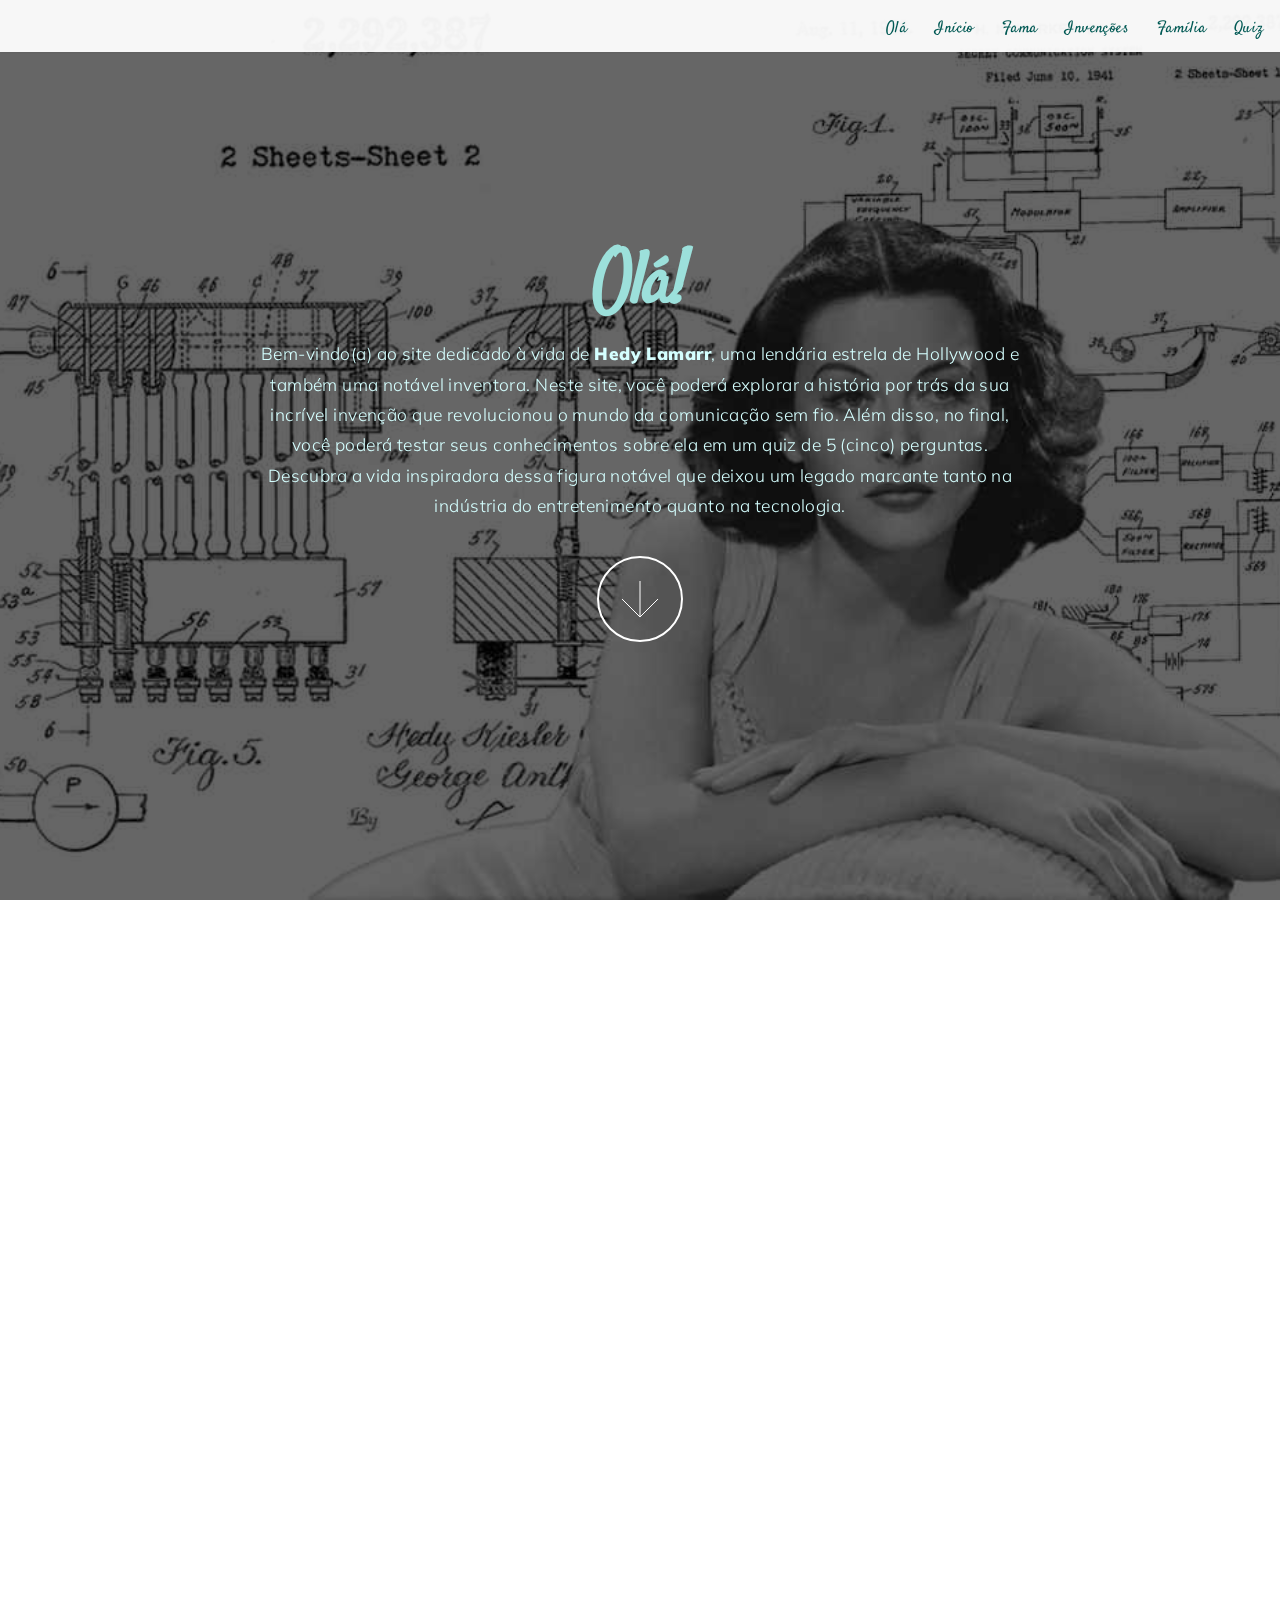
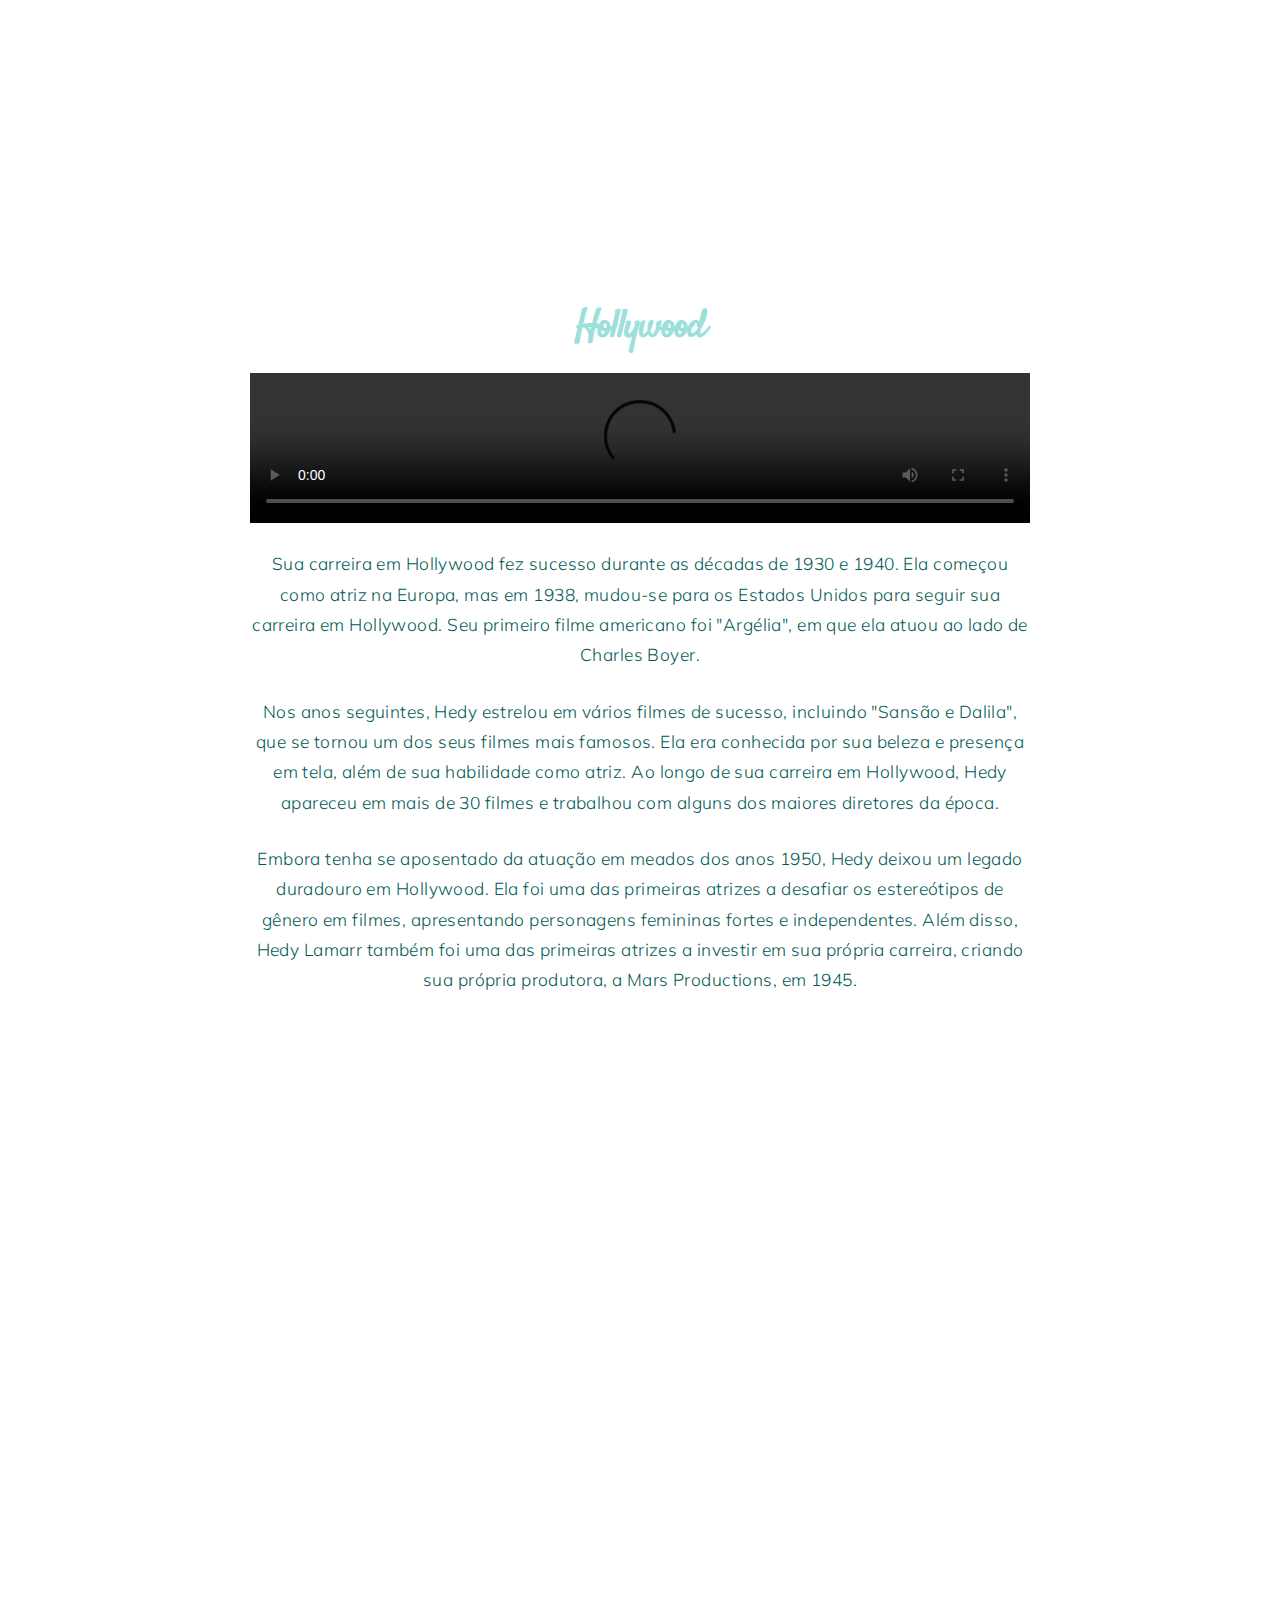
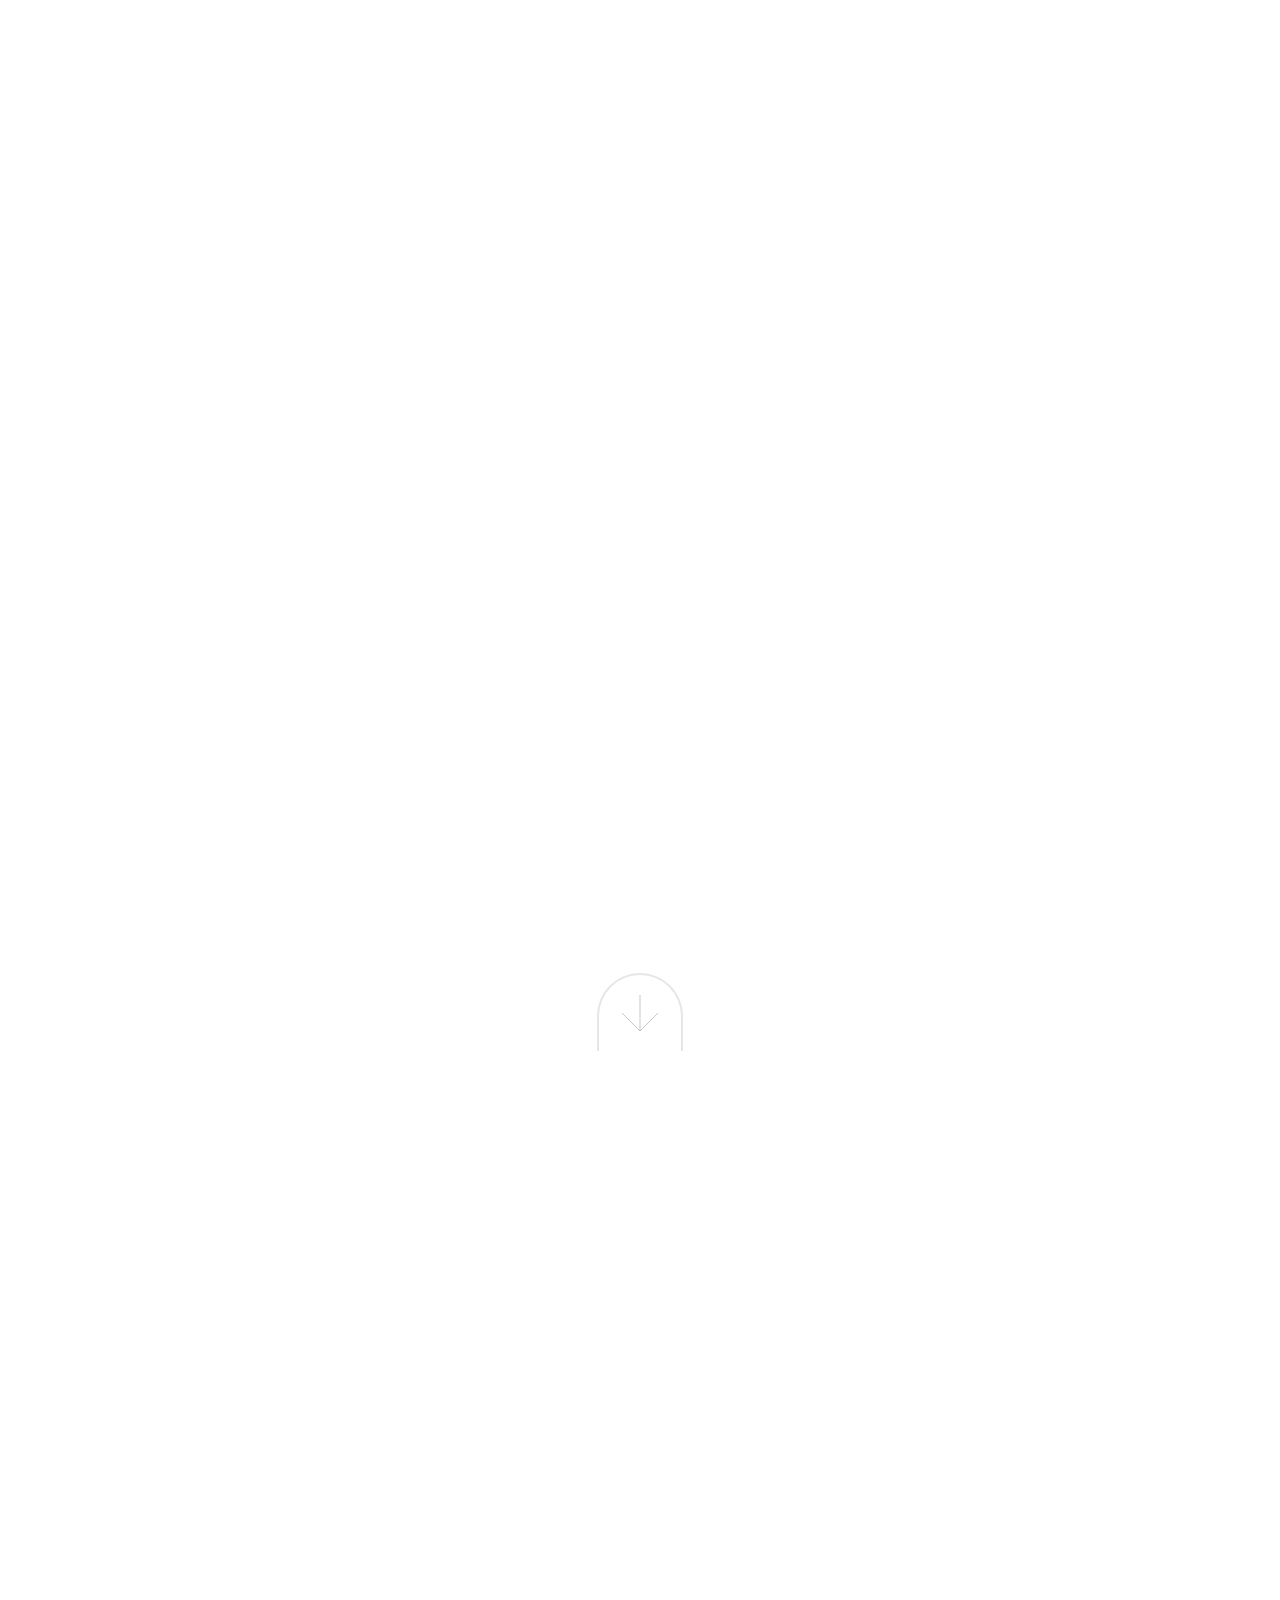
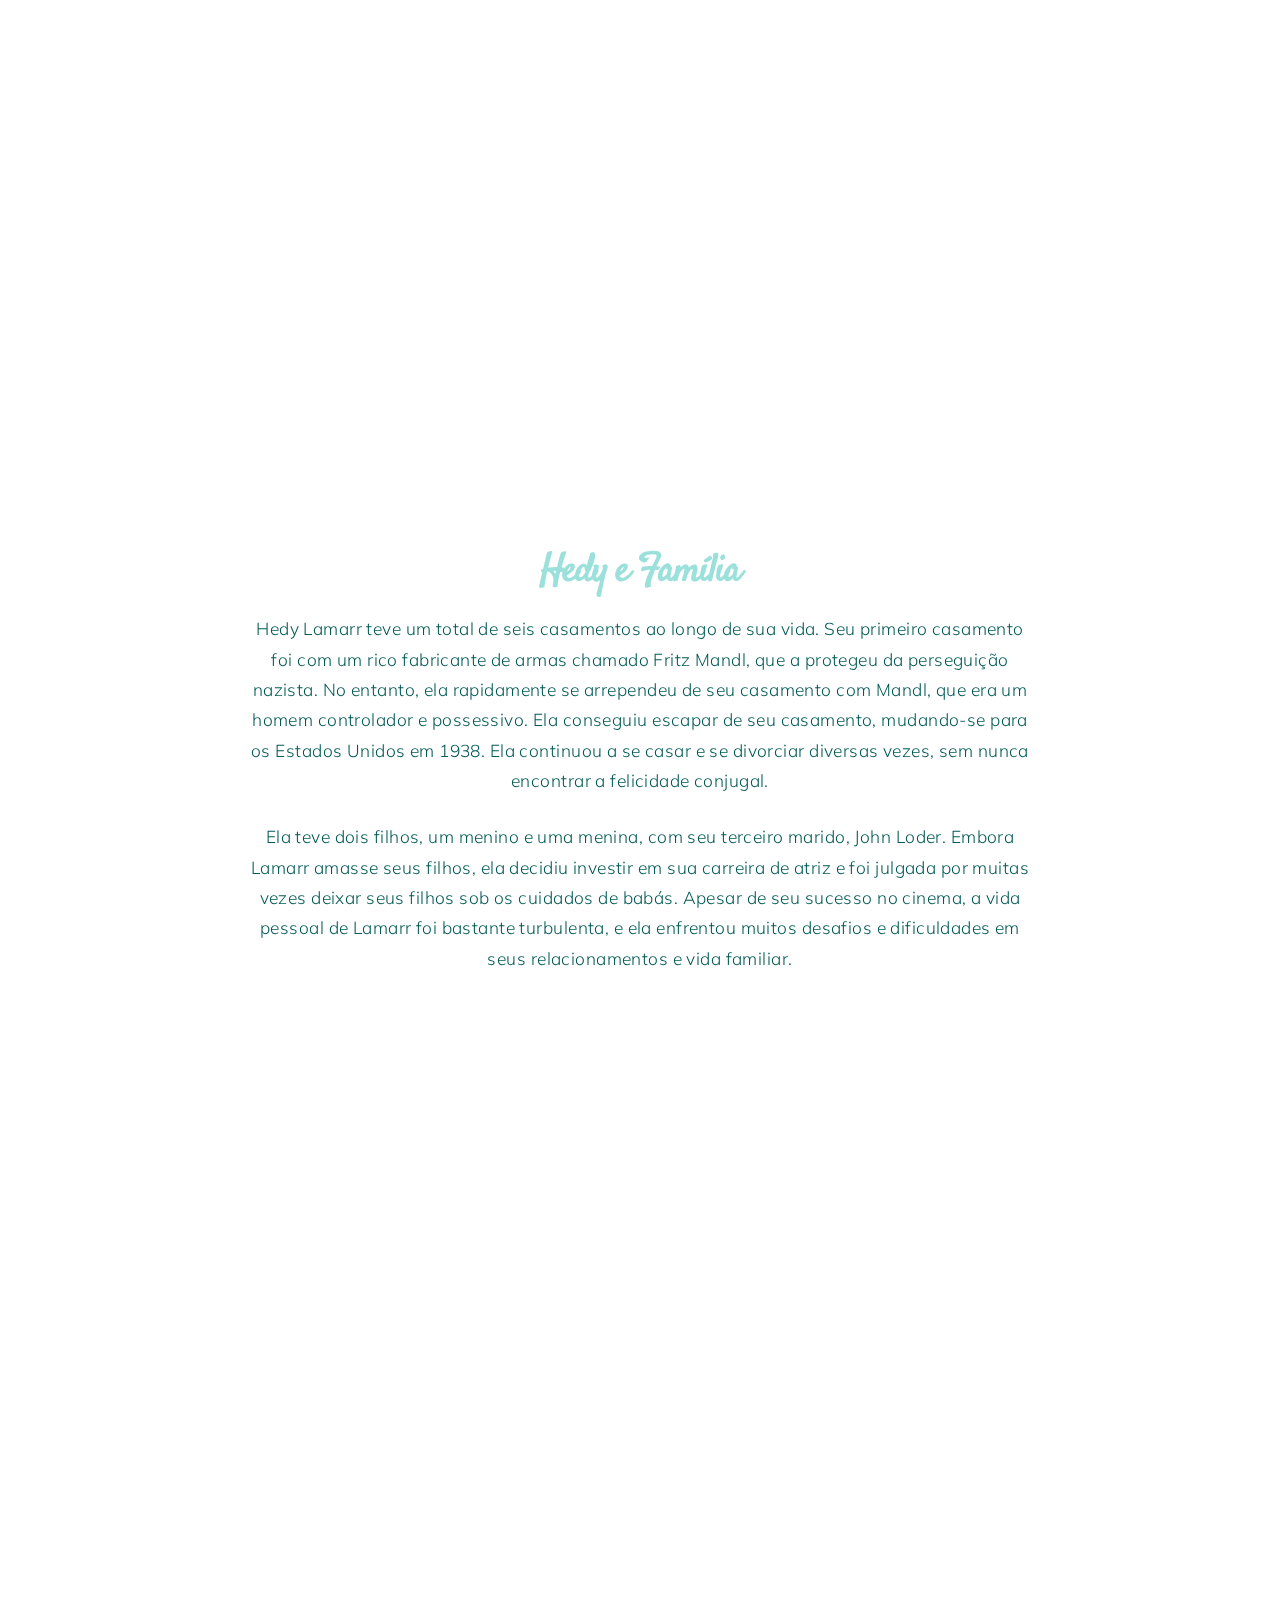
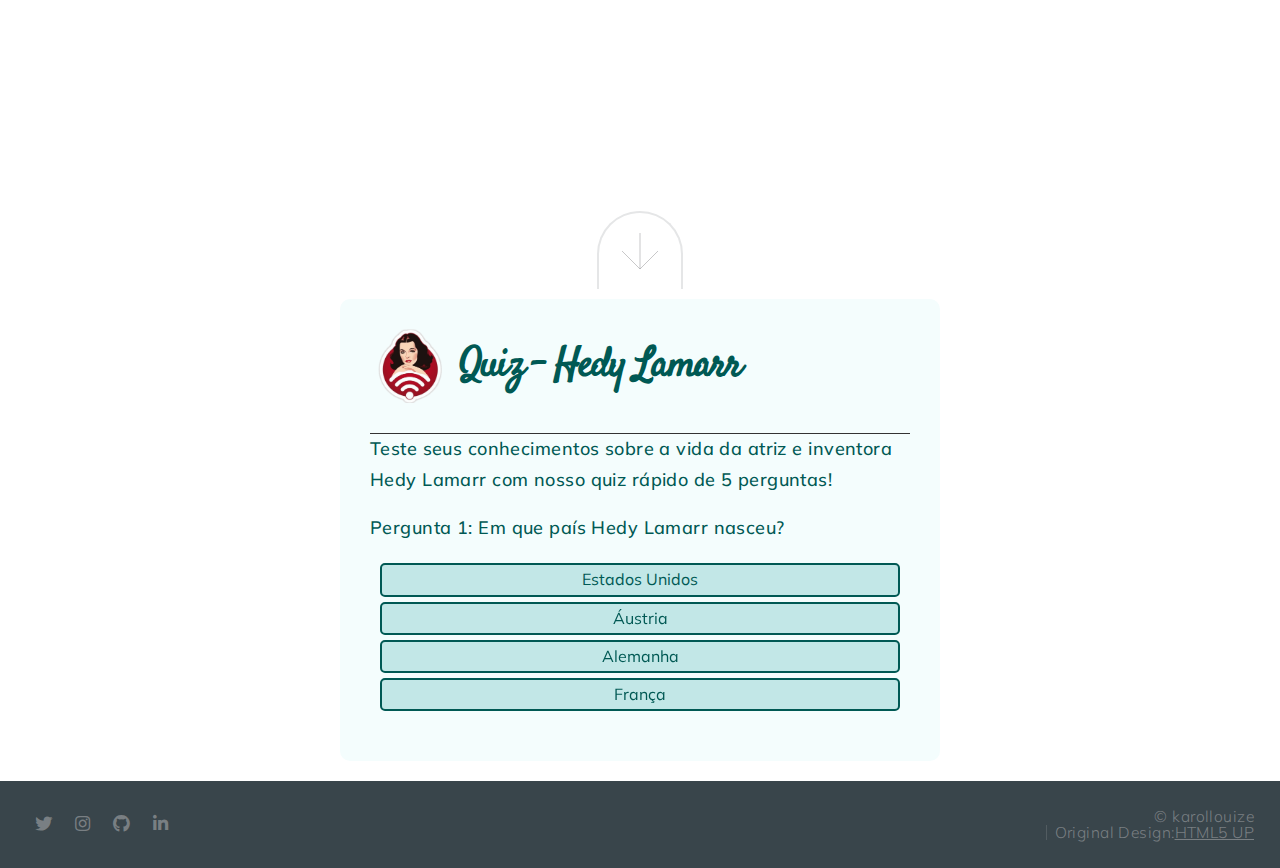
==== commit 2fa6f051: "Ajustes finais tela celular" ====
--- a/index.html
+++ b/index.html
@@ -24,12 +24,11 @@
 
 		<!-- Header -->
 			<header id="header">
-				<h1>Hedy Lamarr</h1>
 				<nav>
 					<ul>
-						<li><a href="#intro">Intro</a></li>
-						<li><a href="#one">Infância</a></li>
-						<li><a href="#two">Hollywood</a></li>
+						<li><a href="#intro">Olá</a></li>
+						<li><a href="#one">Início</a></li>
+						<li><a href="#two">Fama</a></li>
 						<li><a href="#three">Invenções</a></li>
 						<li><a href="#four">Família</a></li>
 						<li><a href="#quiz_container">Quiz</a></li>
--- a/assets/css/main.css
+++ b/assets/css/main.css
@@ -2325,7 +2325,7 @@
 	#intro {
 		background: url("images/overlay2.png"), url("../../assets/images/hedy_background_2.jpeg");
 		background-size: cover;
-		/* background-attachment: fixed, fixed; */
+		background-attachment: fixed, fixed;
 		background-position: top left, bottom center;
 		background-repeat: repeat, no-repeat;
 		color: #d5ffff;
@@ -2380,6 +2380,43 @@
 	#four h2 {
 		color: #9ce0db;
 	}	
+
+	@media screen and (max-width: 320px) {
+	
+	/* Intro */
+
+	#intro {
+		background: url("images/overlay2.png"), url("../../assets/images/hedy_background_2.jpeg");
+		background-size: cover;
+		background-attachment: fixed, fixed;
+		background-position: top left, top left;
+		background-repeat: repeat, repeat;
+		color: #d5ffff;
+	}
+
+	/* One */
+
+	#one {
+		background: url("images/overlay.png"), url("../../assets/images/hedy_background_3.jpg");
+		background-size: cover;
+		color: #005954;
+		background-size: 256px 256px, cover;
+		background-attachment: fixed, fixed;
+		background-position: top left, center center;
+	}
+	
+
+/* Three */
+
+	#three {
+		background: url("images/overlay.png"), url("../../assets/images/hedy_background_4.jpg");
+		background-size: cover;
+		color: #005954;
+		background-size: 256px 256px, cover;
+		background-attachment: fixed, fixed;
+		background-position: top left, center center;
+	}
+}	
 	
 /* Quiz */
 
@@ -2432,7 +2469,6 @@
   color: #222;
   font-weight: 500;
   font-family: "Mulish";
-  font-size: 50%;
   width: 100%;
   padding: 10px;
   margin: 10px 0;
@@ -2443,6 +2479,8 @@
 
 button {
   width: 100%;
+  height: 100%;
+  line-height: 1.2em;
   display: flex;
   justify-content: center;
   align-items: center;
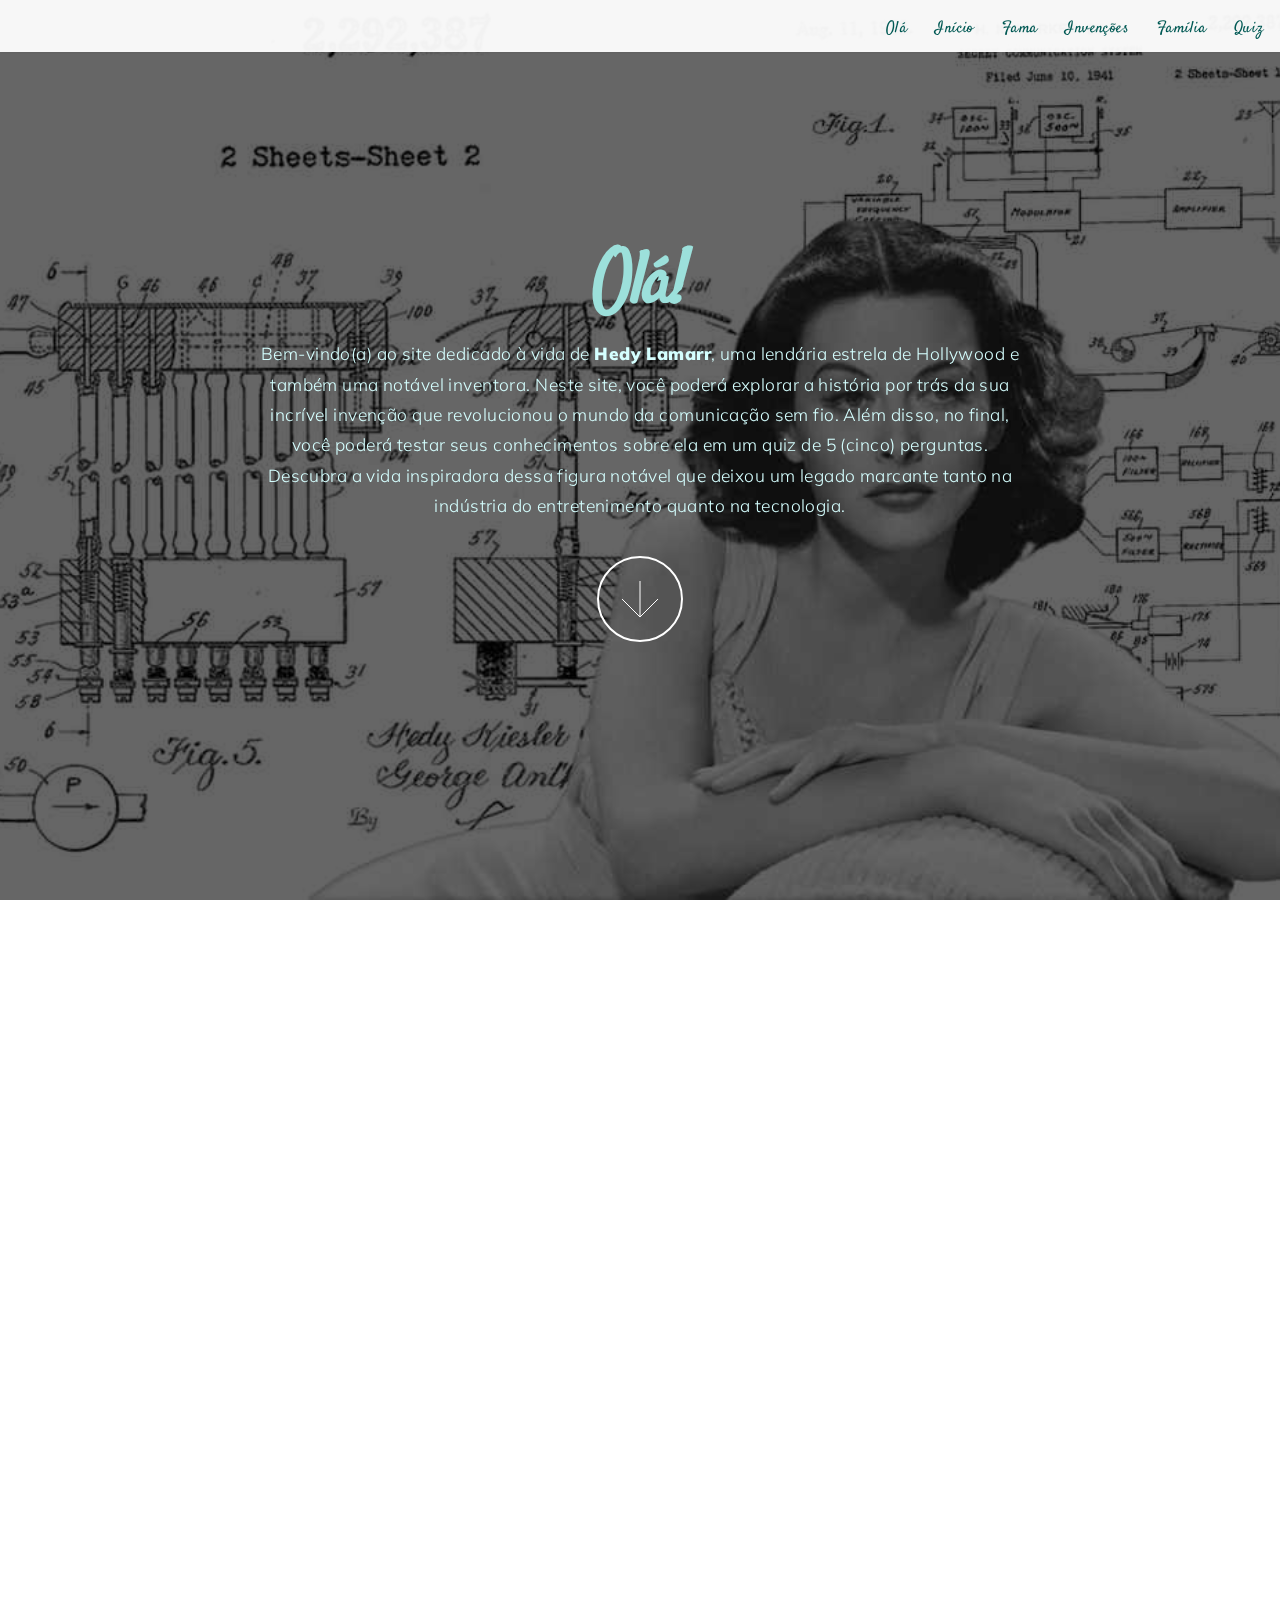
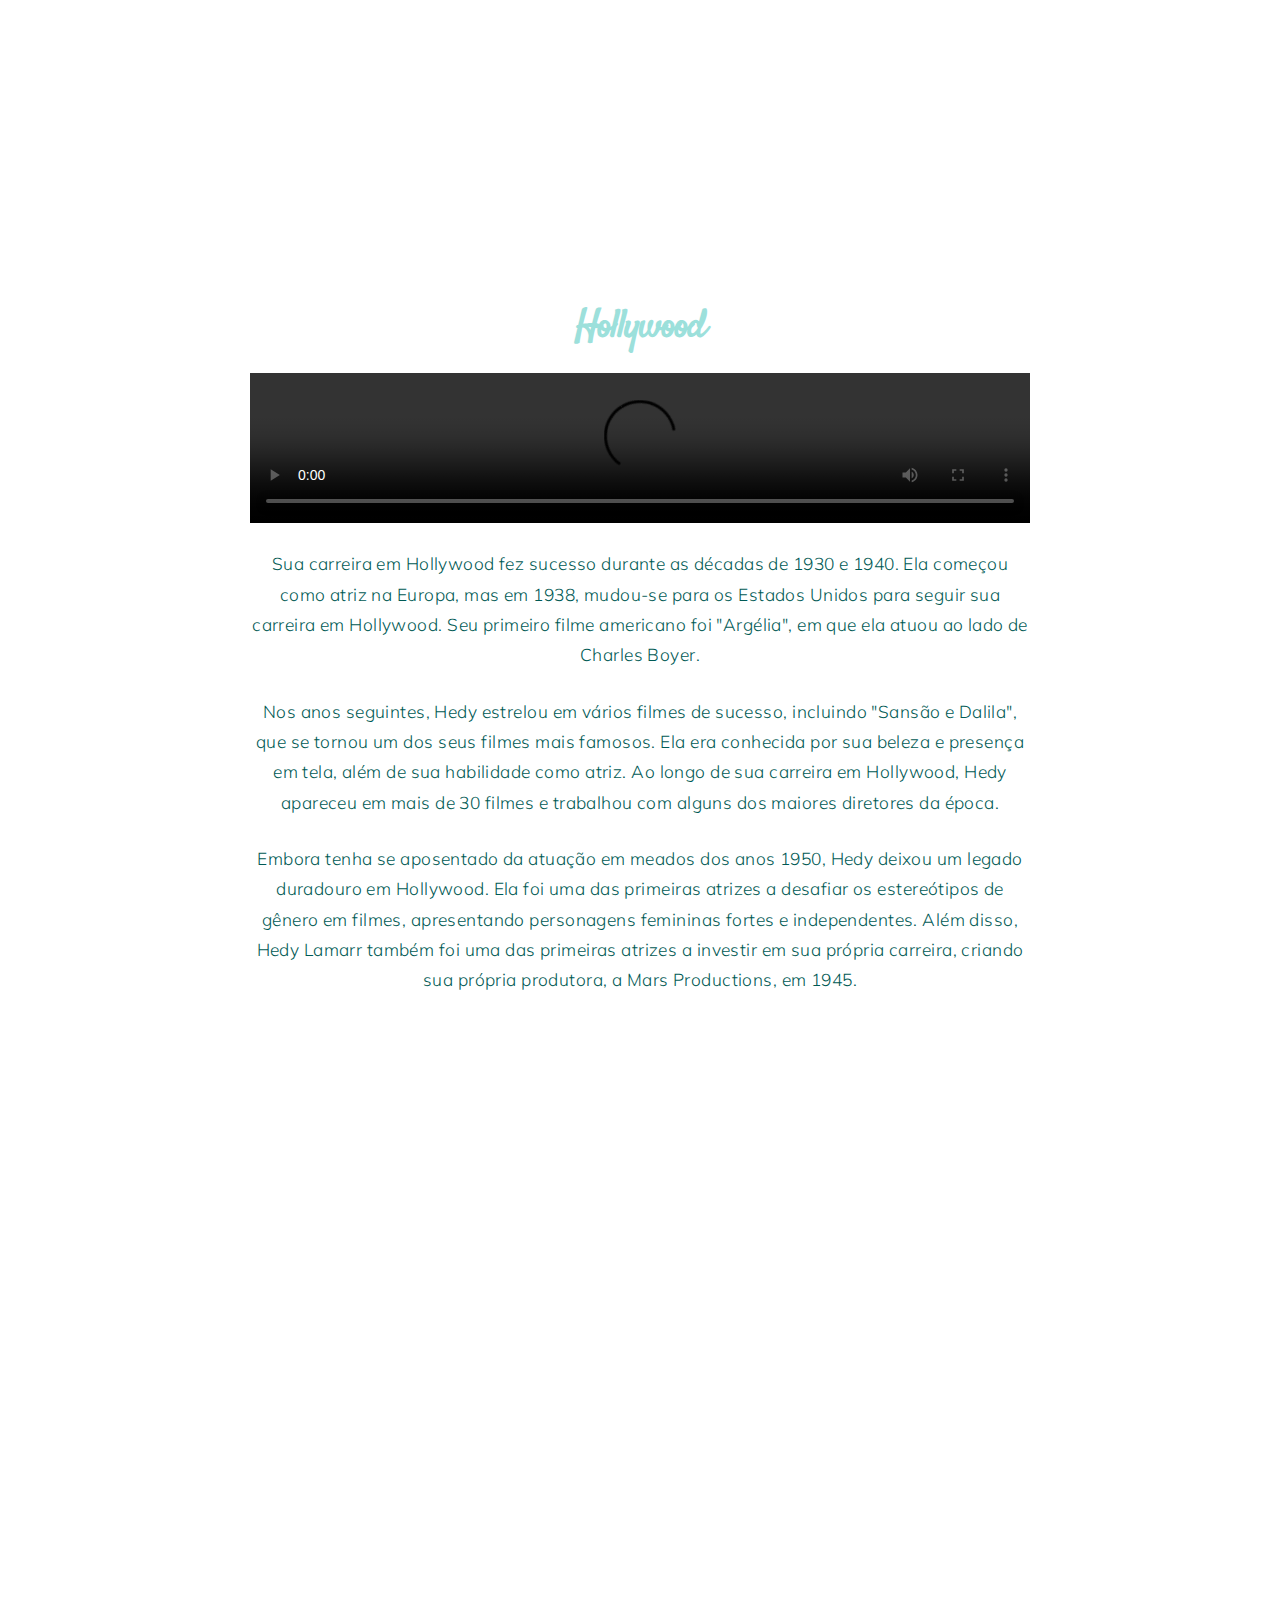
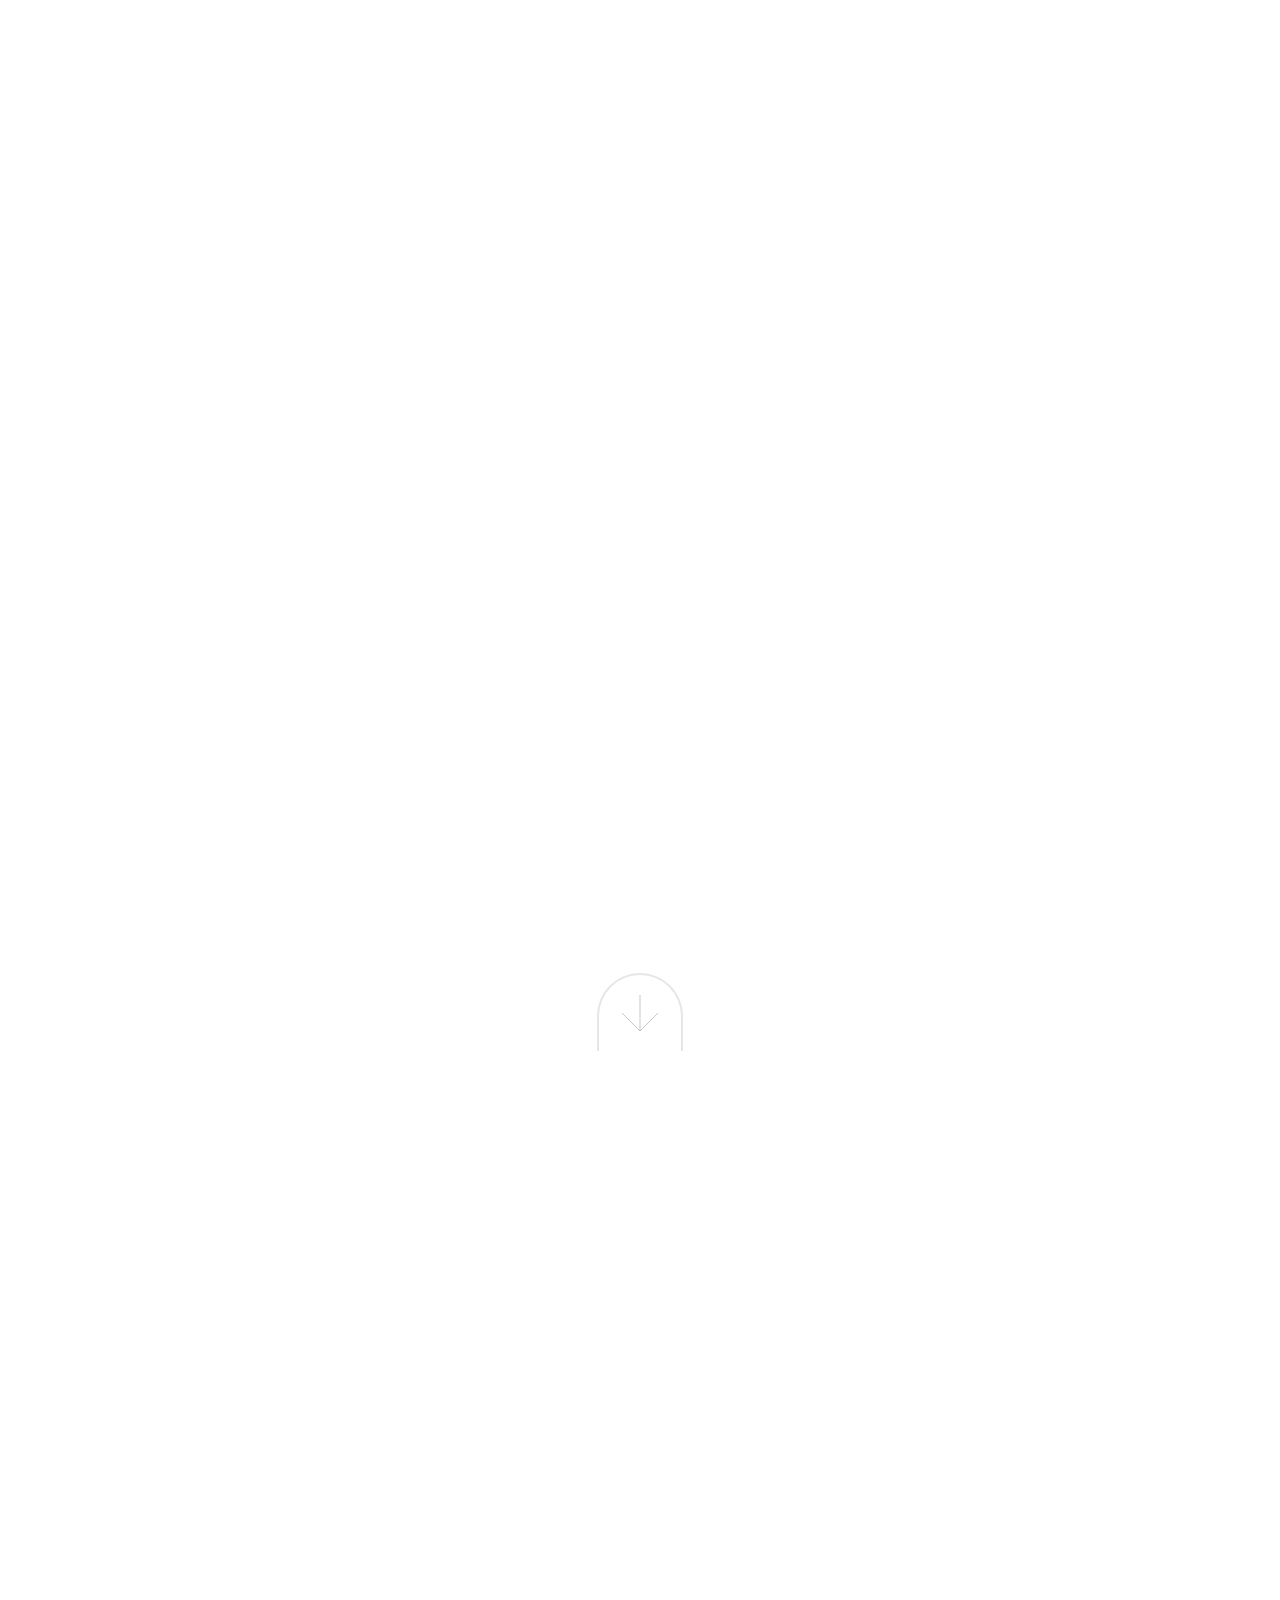
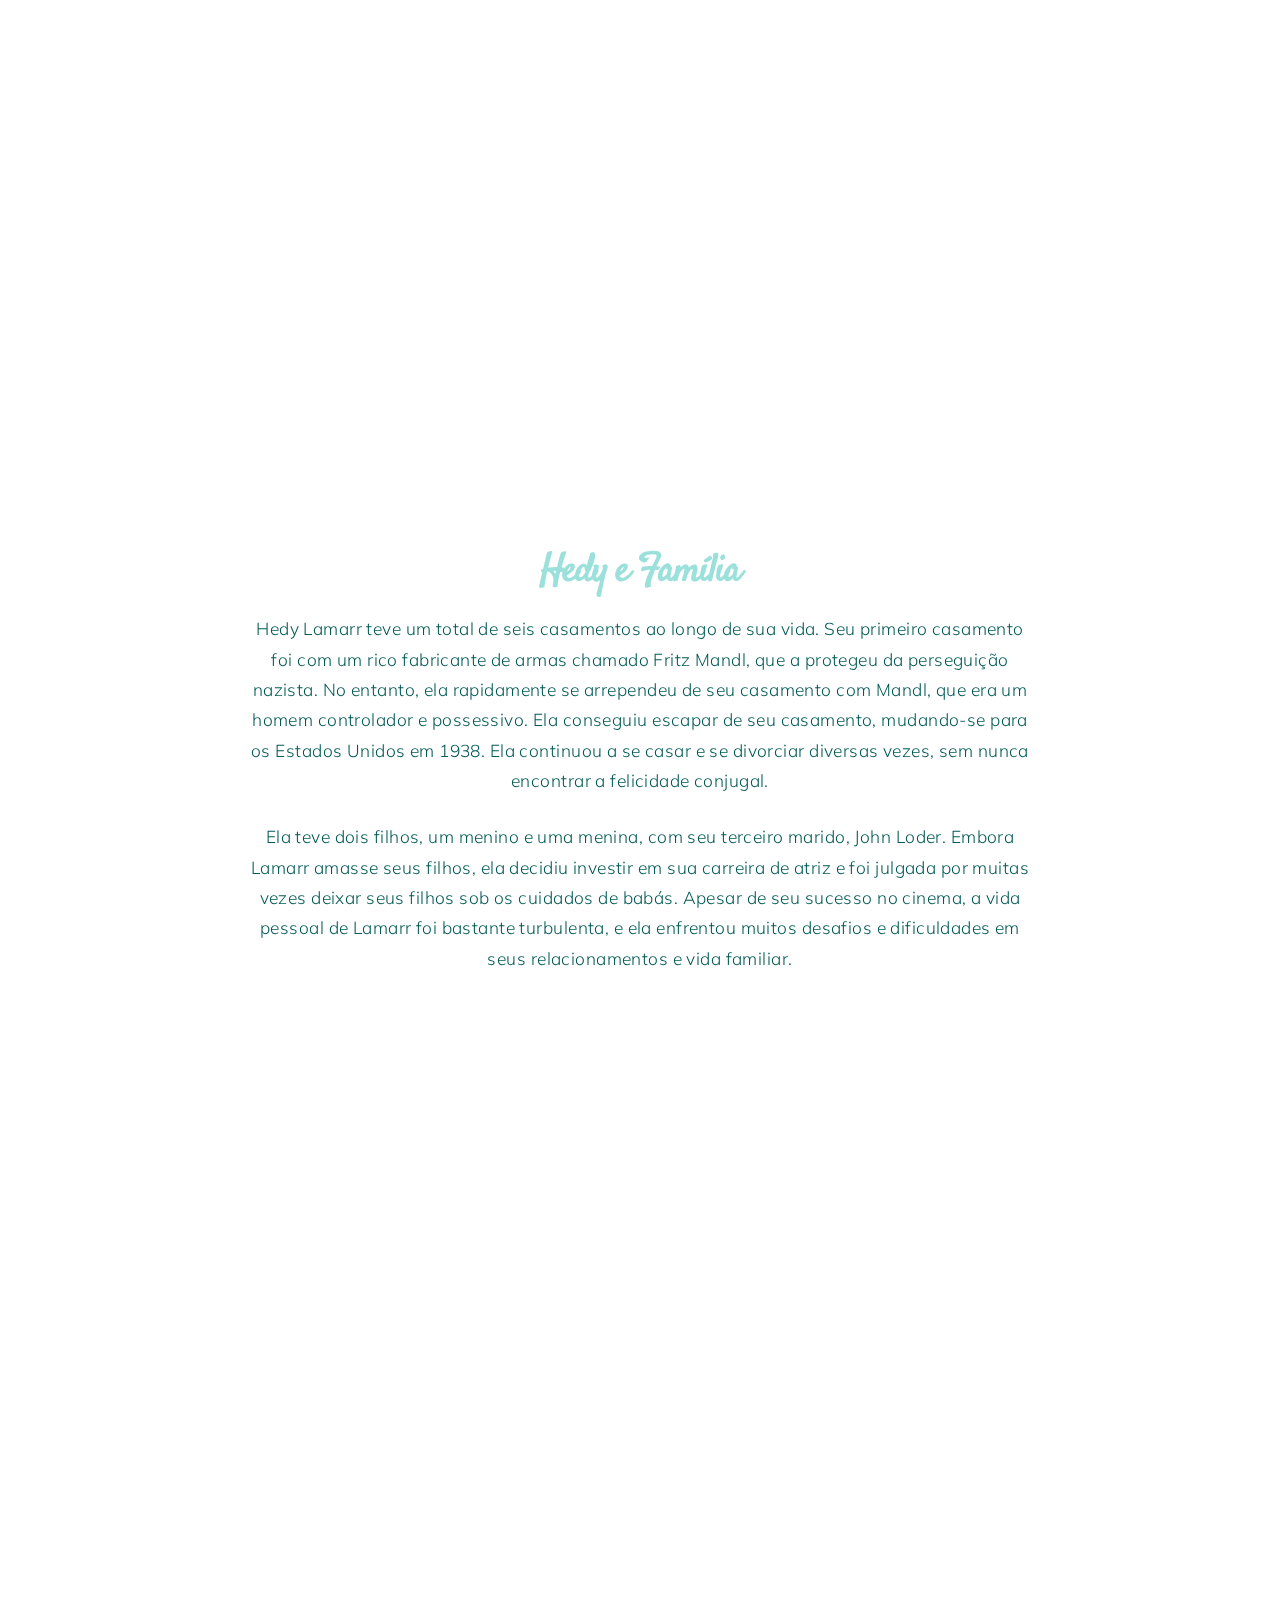
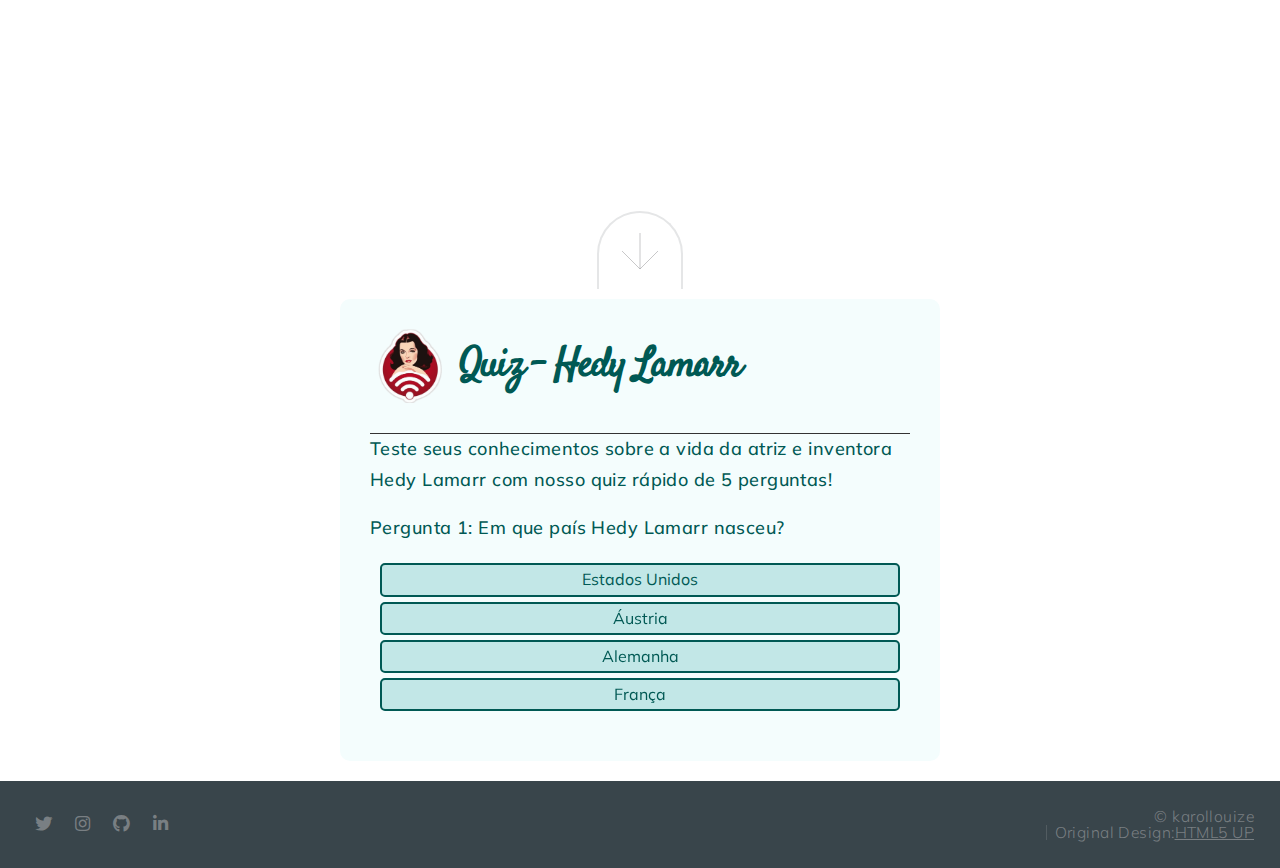
==== commit 9b981f27: "melhorando video" ====
--- a/index.html
+++ b/index.html
@@ -69,7 +69,7 @@
 						<h2>Hollywood</h2>
 						
 						<video controls id="video_hedy">
-							<source src="../assets/video/Hedy_Lamarr.mp4" type="video/mp4">
+							<source src="../assets/video/hedy_lamarr2.mp4" type="video/mp4">
 						</video>
 
 						<p>Sua carreira em Hollywood fez sucesso durante as décadas de 1930 e 1940. Ela começou como atriz na Europa, mas em 1938, mudou-se para os Estados Unidos para seguir sua carreira em Hollywood. Seu primeiro filme americano foi "Argélia", em que ela atuou ao lado de Charles Boyer.</p>
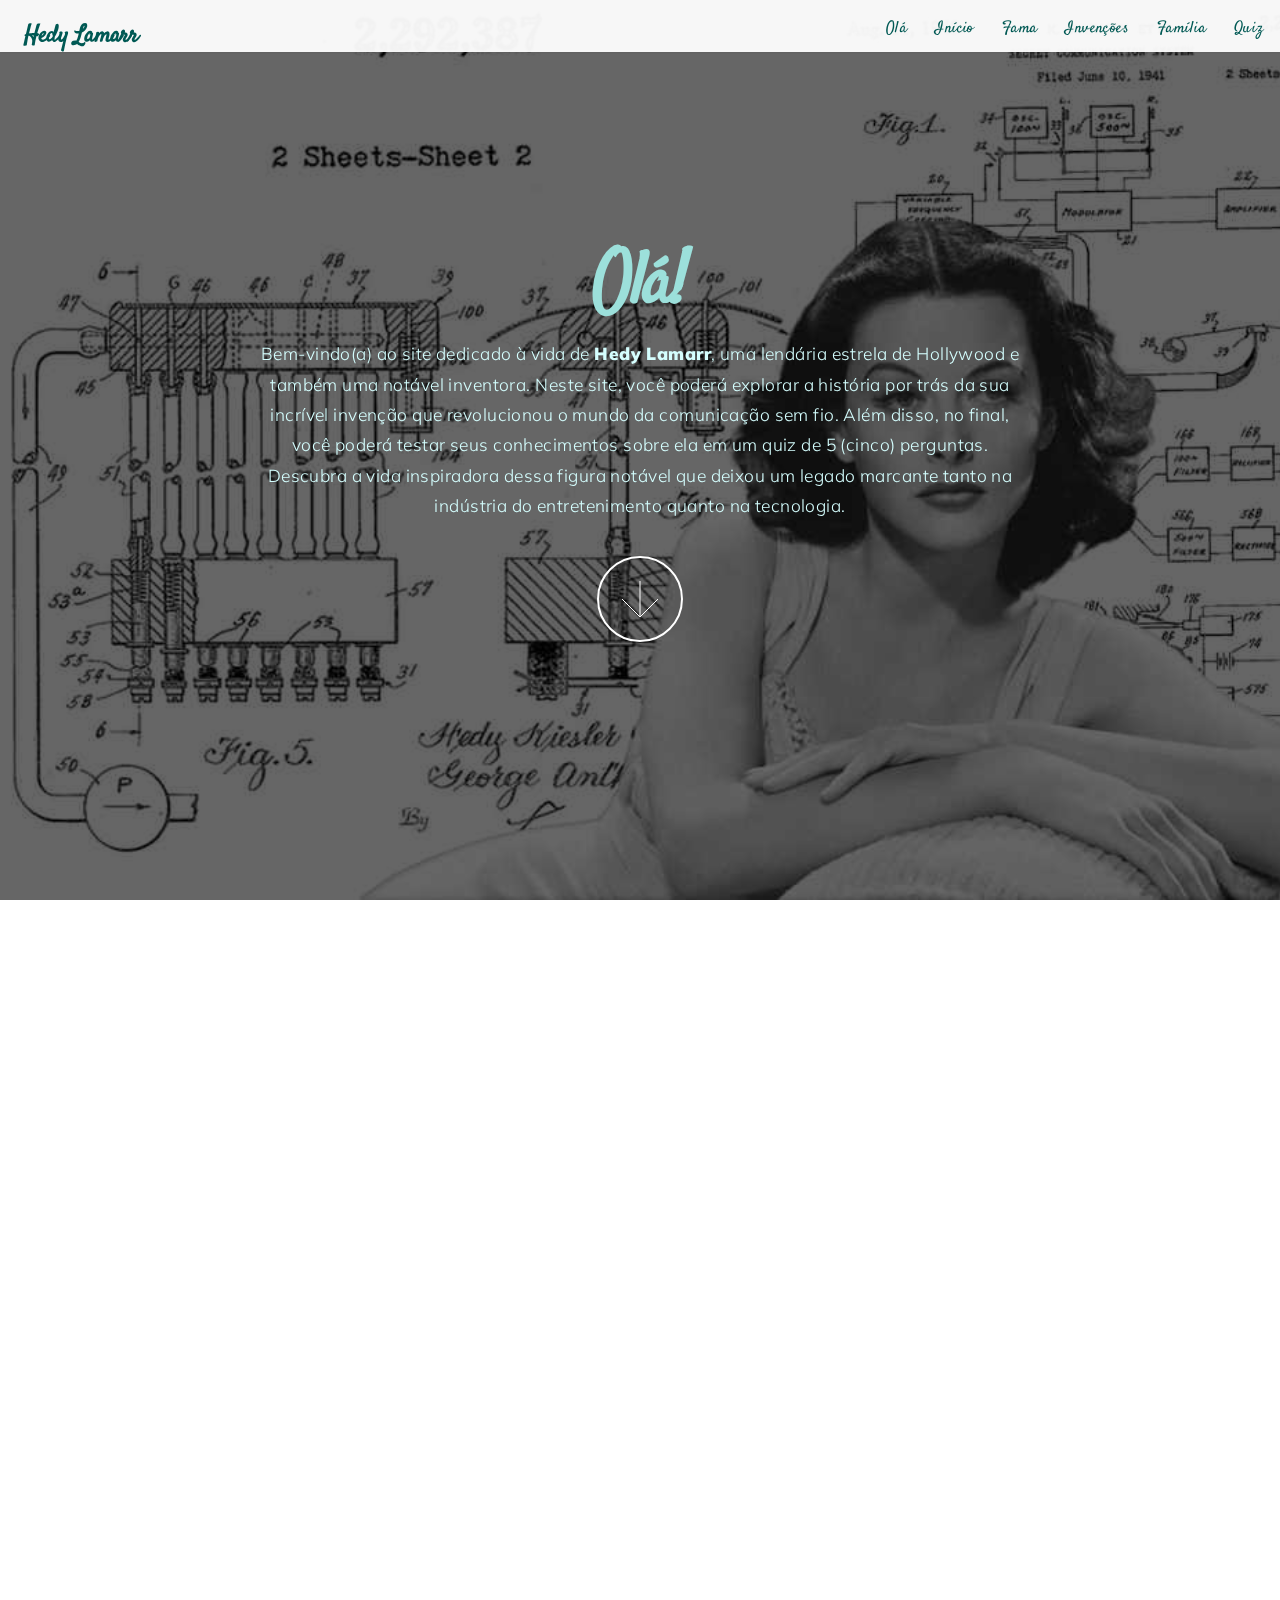
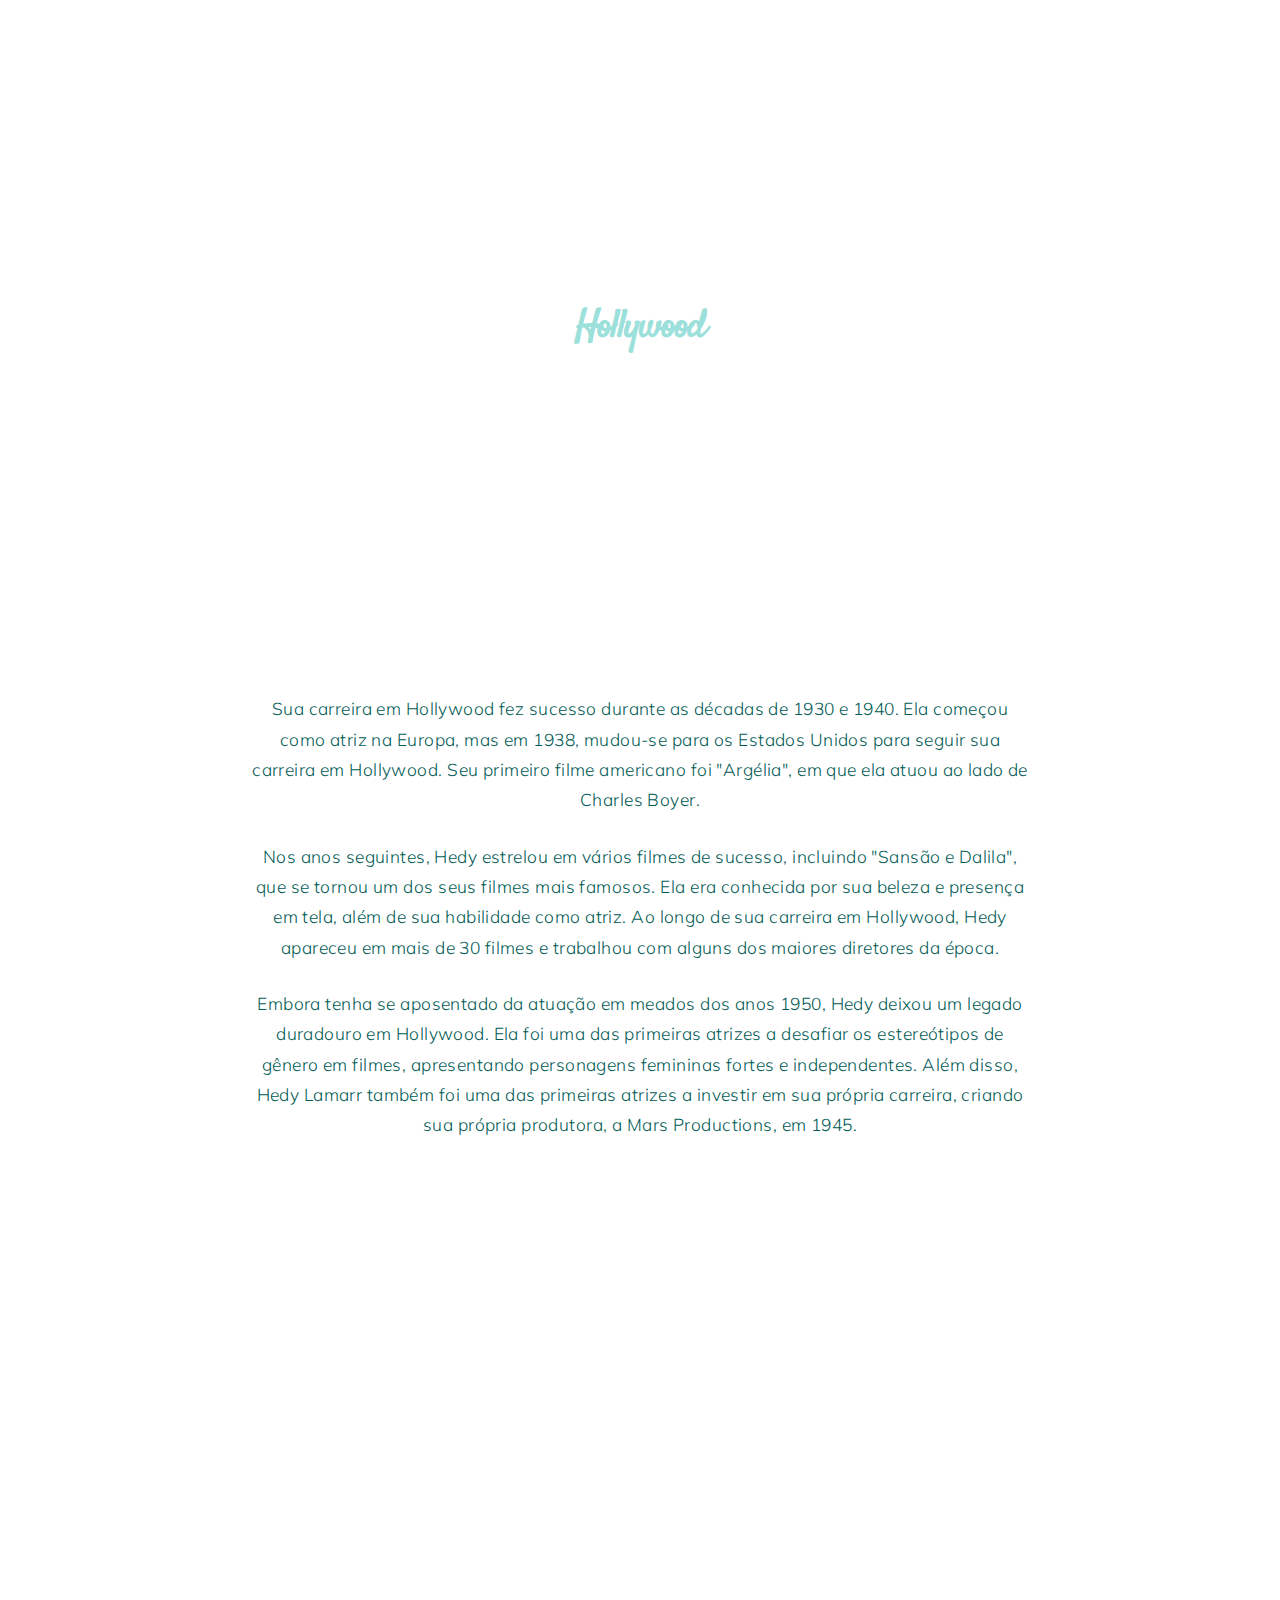
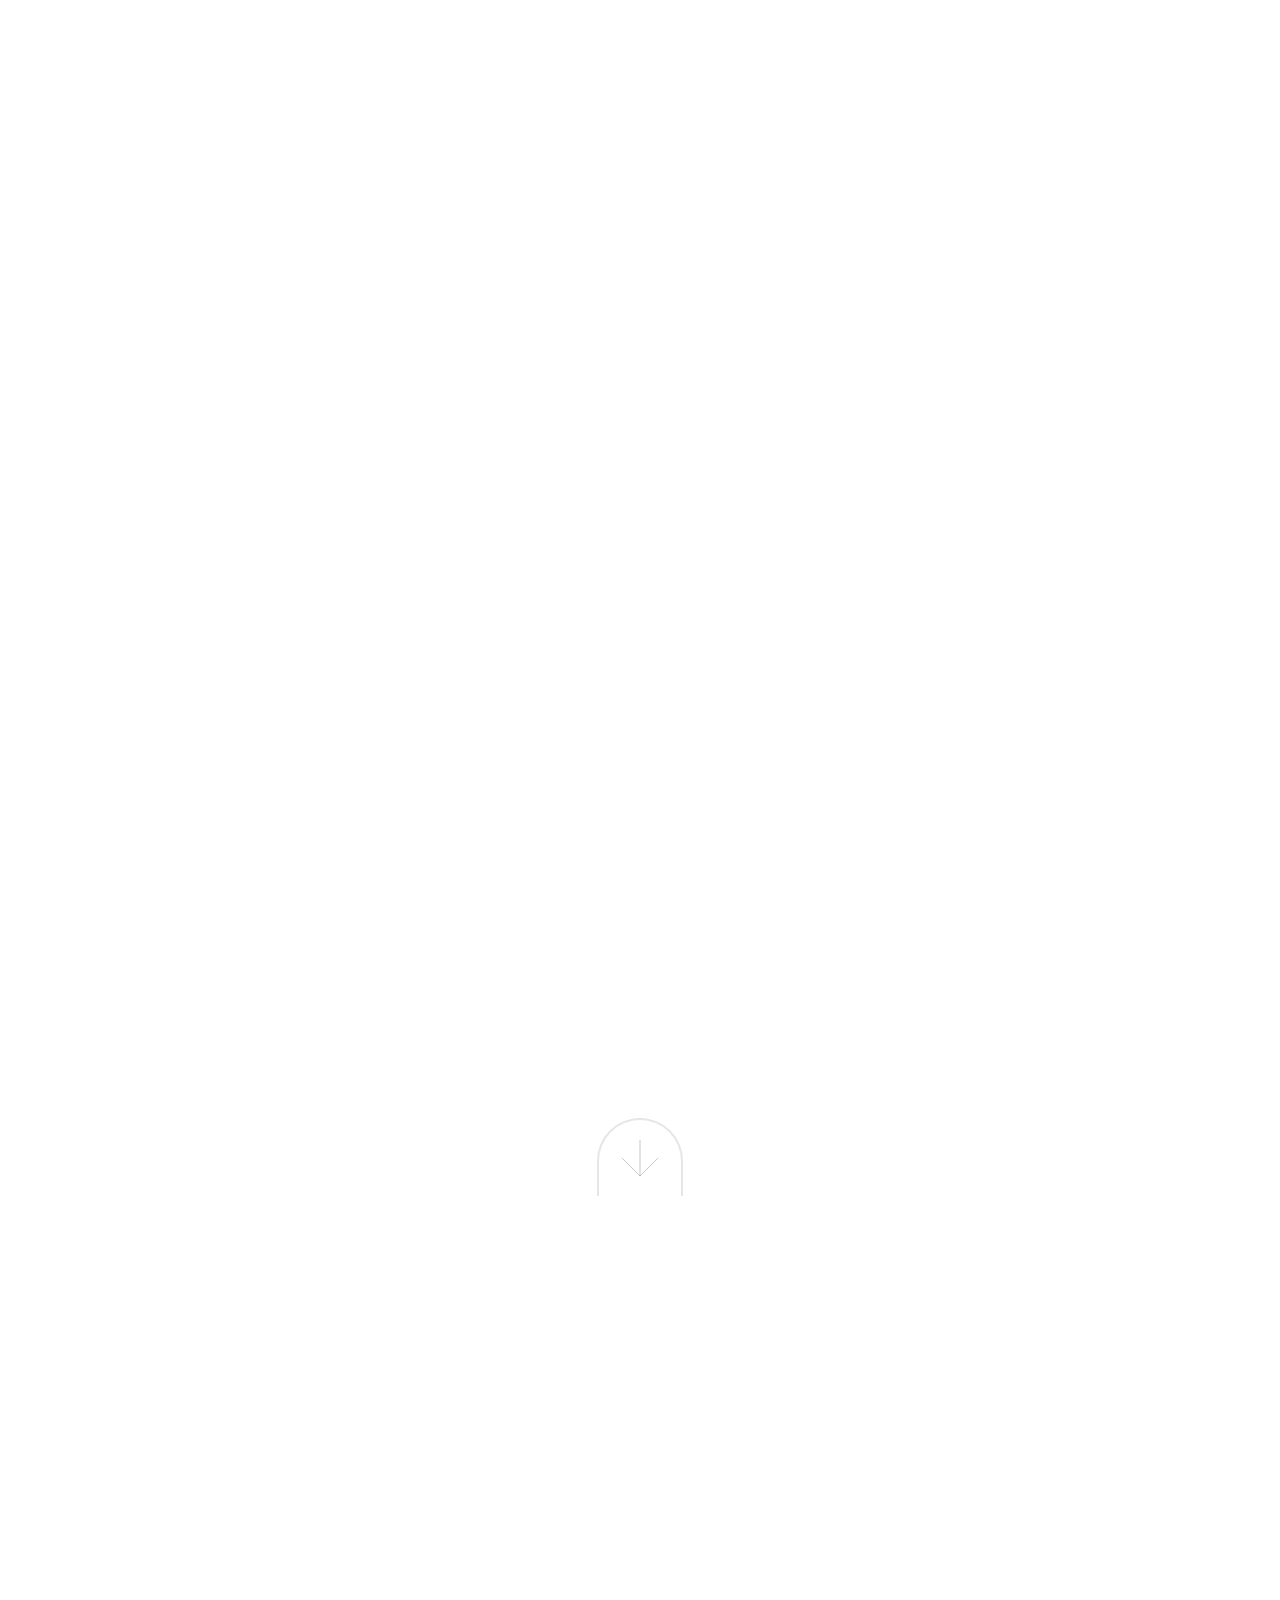
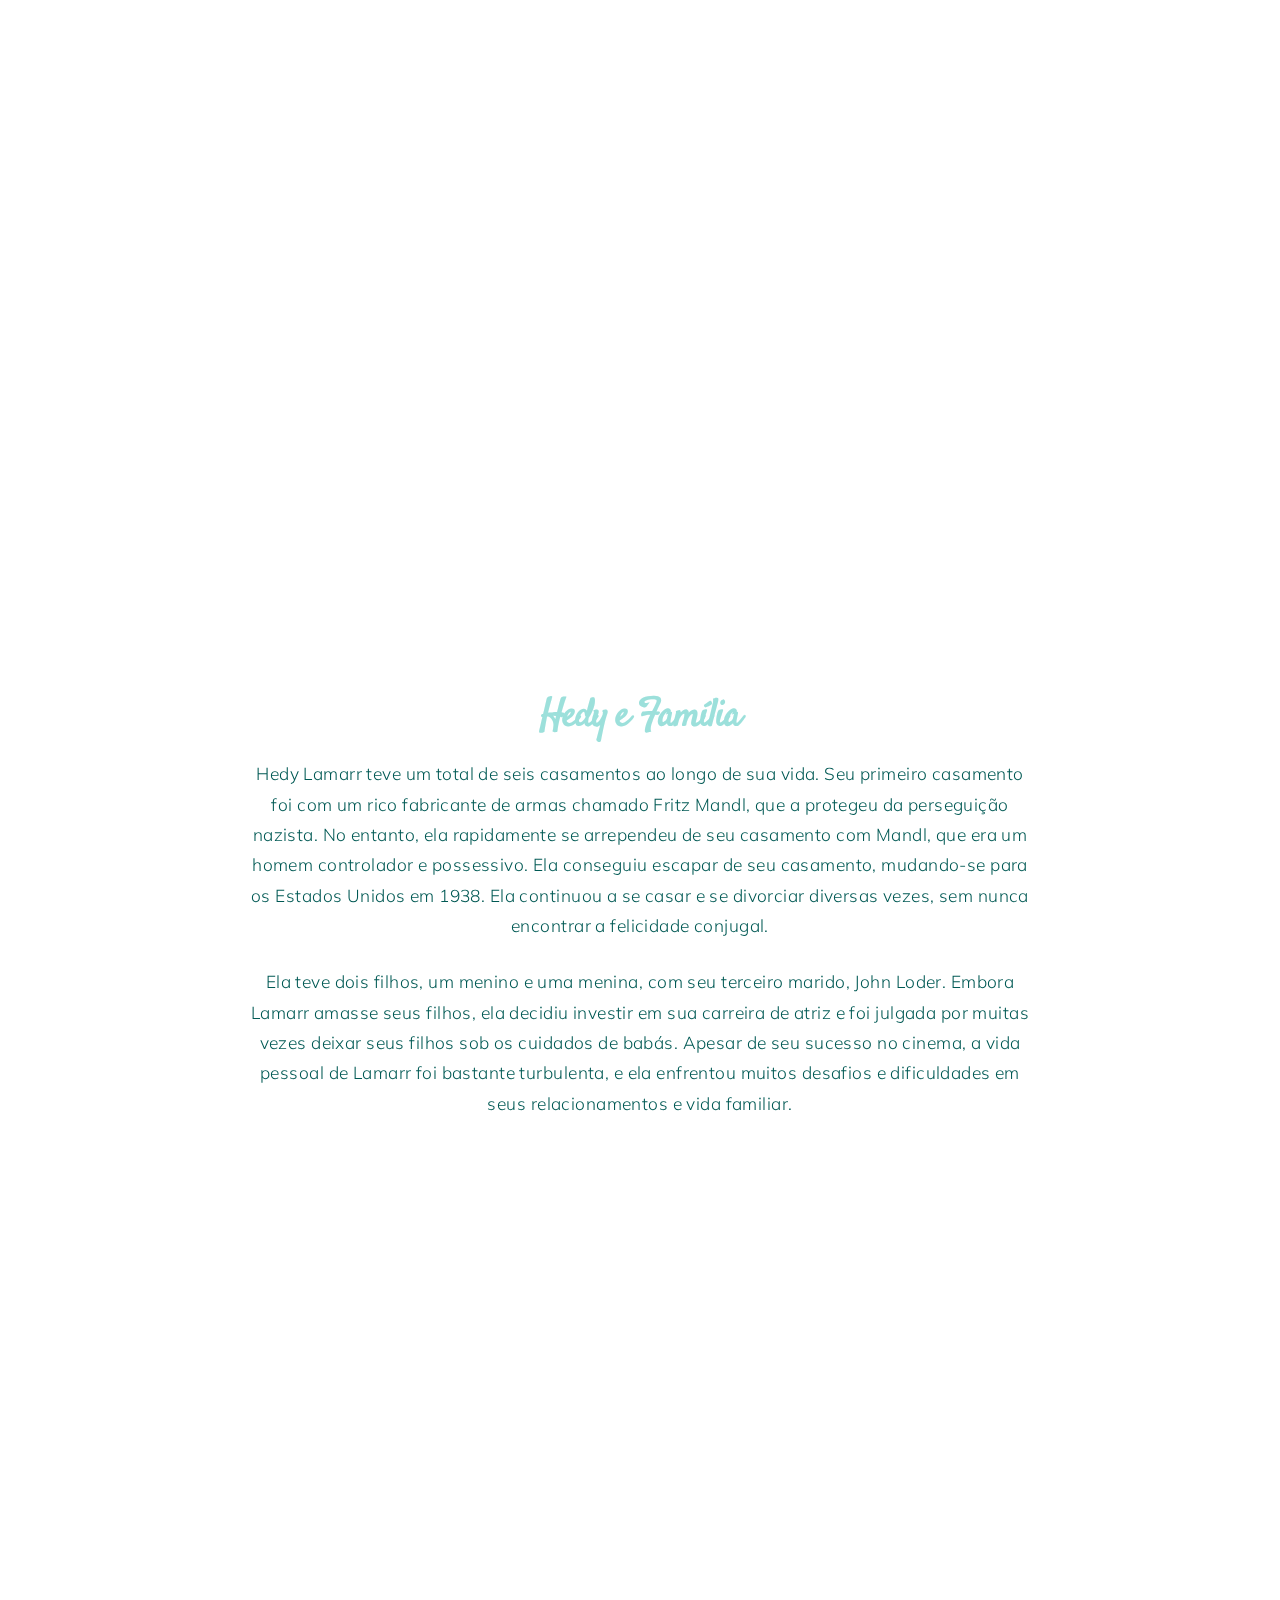
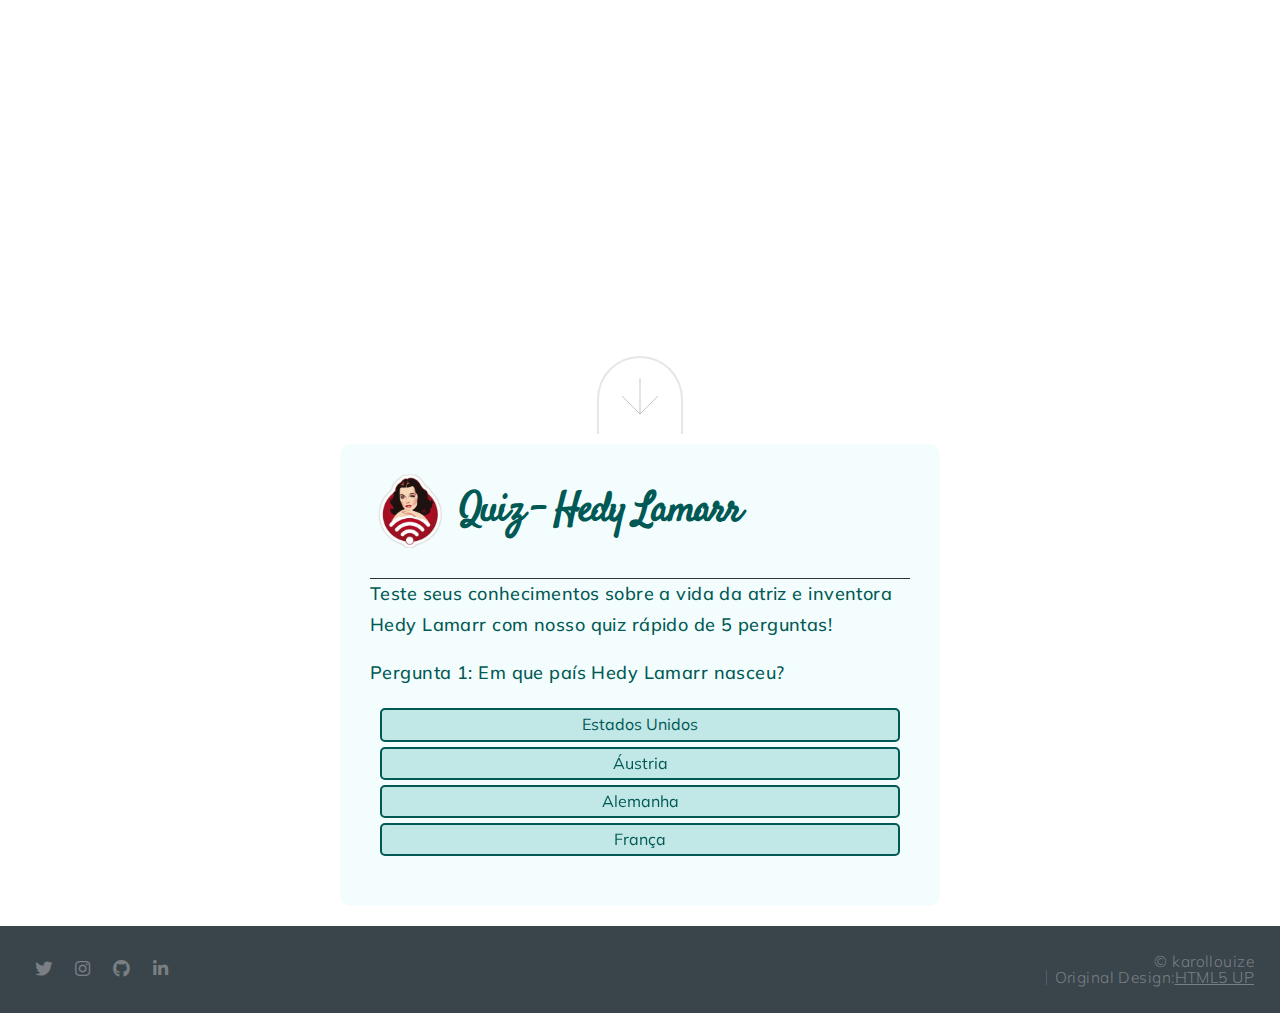
==== commit da840165: "ajustes finais" ====
--- a/index.html
+++ b/index.html
@@ -24,6 +24,7 @@
 
 		<!-- Header -->
 			<header id="header">
+				<h1>Hedy Lamarr</h1>
 				<nav>
 					<ul>
 						<li><a href="#intro">Olá</a></li>
@@ -68,9 +69,8 @@
 					<header>
 						<h2>Hollywood</h2>
 						
-						<video controls id="video_hedy">
-							<source src="../assets/video/hedy_lamarr2.mp4" type="video/mp4">
-						</video>
+						<iframe width="100%" height="315" src="https://www.youtube.com/embed/butwZ2ugmfI" title="YouTube video player - Hedy Lamarr" frameborder="0" allow="accelerometer; autoplay; clipboard-write; encrypted-media; gyroscope; picture-in-picture; web-share" allowfullscreen></iframe>
+
 
 						<p>Sua carreira em Hollywood fez sucesso durante as décadas de 1930 e 1940. Ela começou como atriz na Europa, mas em 1938, mudou-se para os Estados Unidos para seguir sua carreira em Hollywood. Seu primeiro filme americano foi "Argélia", em que ela atuou ao lado de Charles Boyer.</p>
 						<p>Nos anos seguintes, Hedy estrelou em vários filmes de sucesso, incluindo "Sansão e Dalila", que se tornou um dos seus filmes mais famosos. Ela era conhecida por sua beleza e presença em tela, além de sua habilidade como atriz. Ao longo de sua carreira em Hollywood, Hedy apareceu em mais de 30 filmes e trabalhou com alguns dos maiores diretores da época.</p>
--- a/assets/css/main.css
+++ b/assets/css/main.css
@@ -1951,6 +1951,7 @@
 			}
 
 				#header h1 {
+					display: none;
 					text-align: center;
 					position: relative;
 					left: 0;
@@ -2381,7 +2382,6 @@
 		color: #9ce0db;
 	}	
 
-	@media screen and (max-width: 320px) {
 	
 	/* Intro */
 
@@ -2536,10 +2536,18 @@
 
 
 /* Video */
-#video_hedy {
+.iframe {
 	margin-top: 20px;
-	width: 100%;
-	height: auto;
-	max-width: 640;
-	max-height: 360;
+	width: "560";
+	height: "315";
+}
+
+@media screen and (max-width: 320px) {
+	.iframe {
+		margin-top: 20px;
+		width: 100%;
+		height: auto;
+		max-width: 300;
+		max-height: auto;
+	}
 }